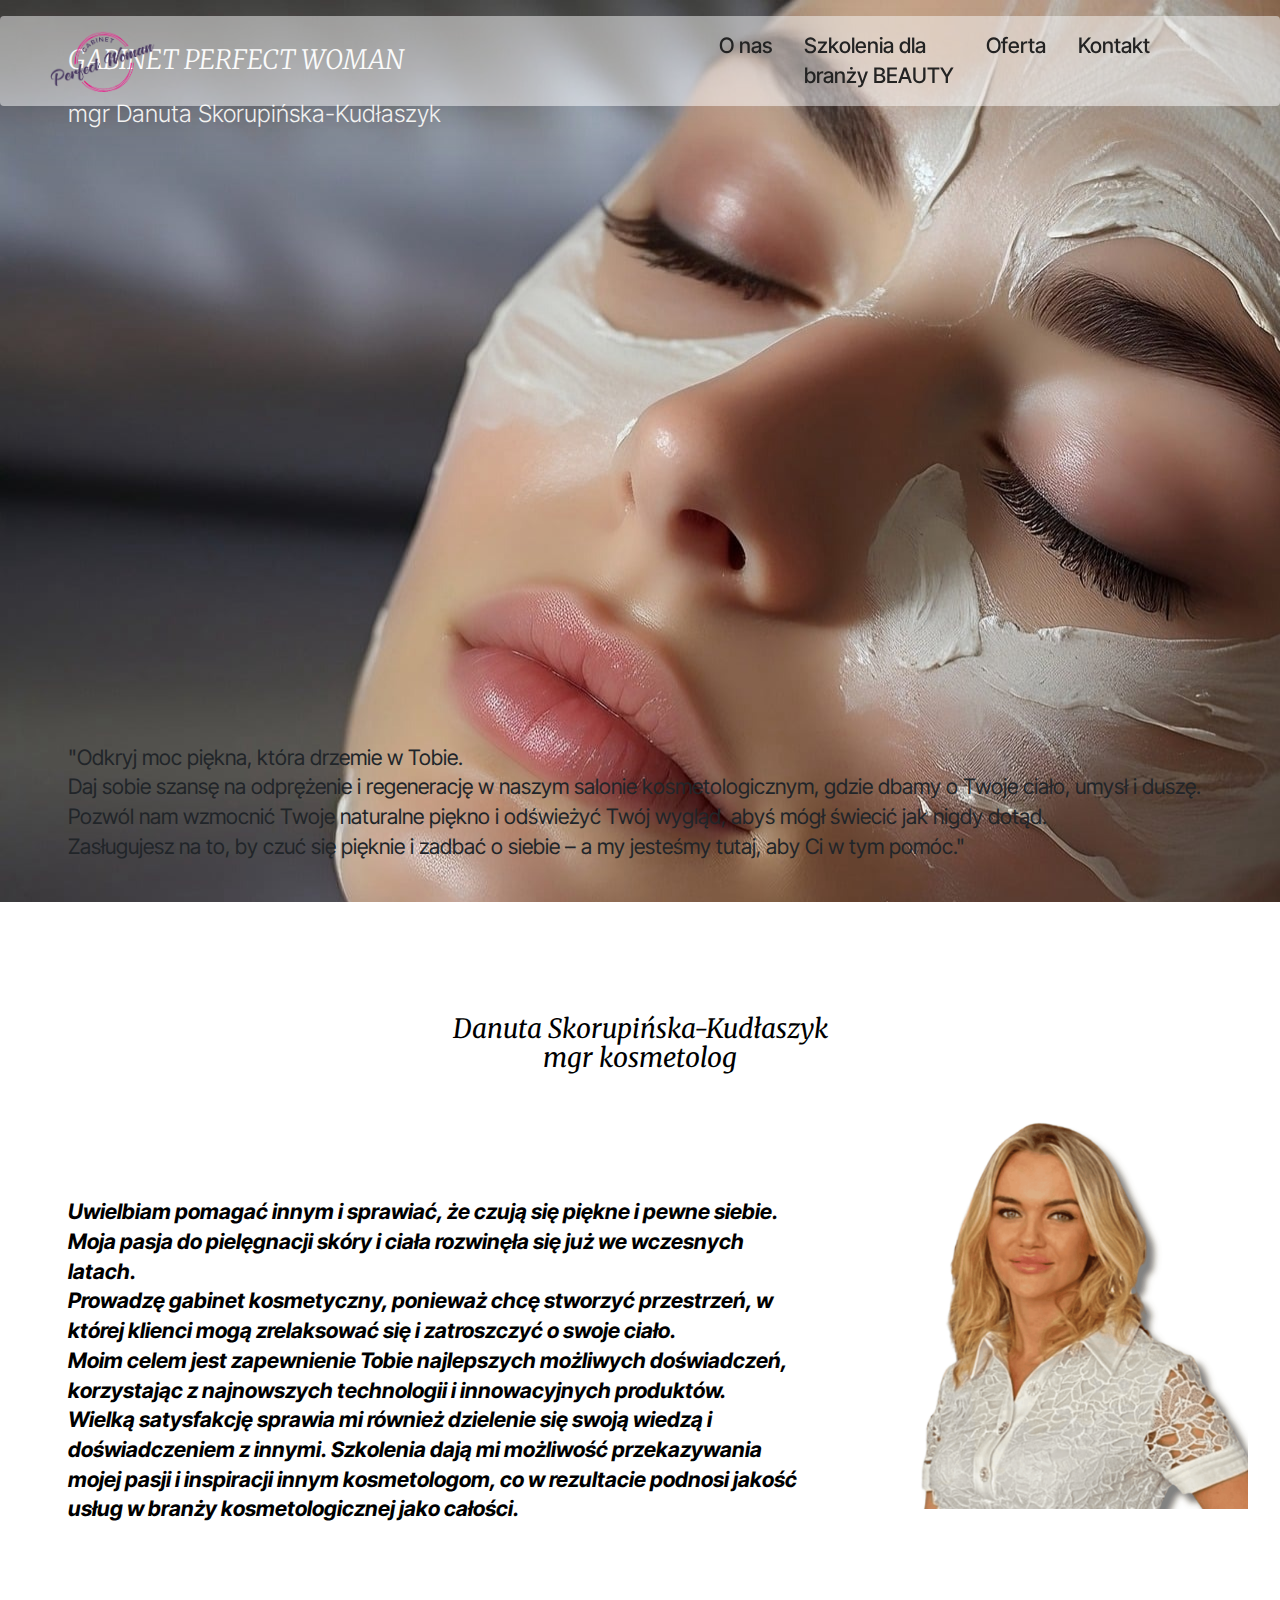
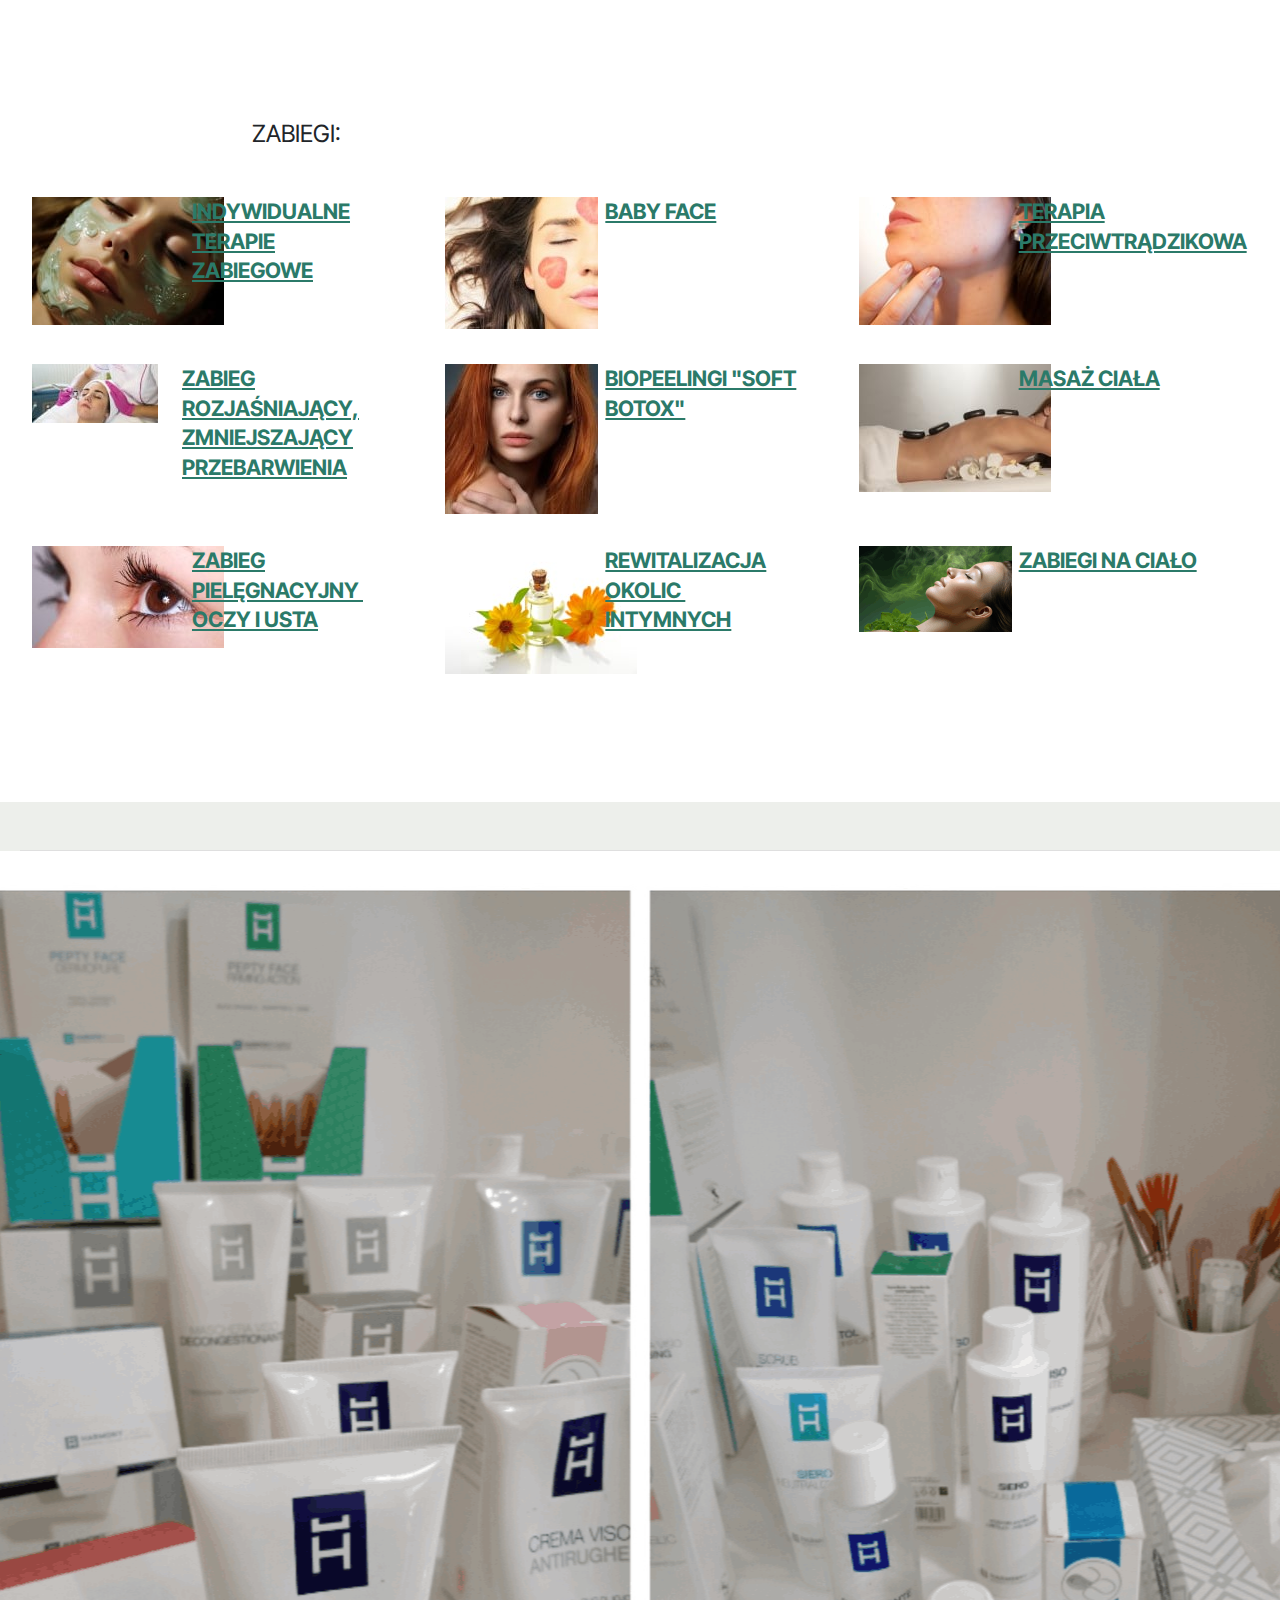
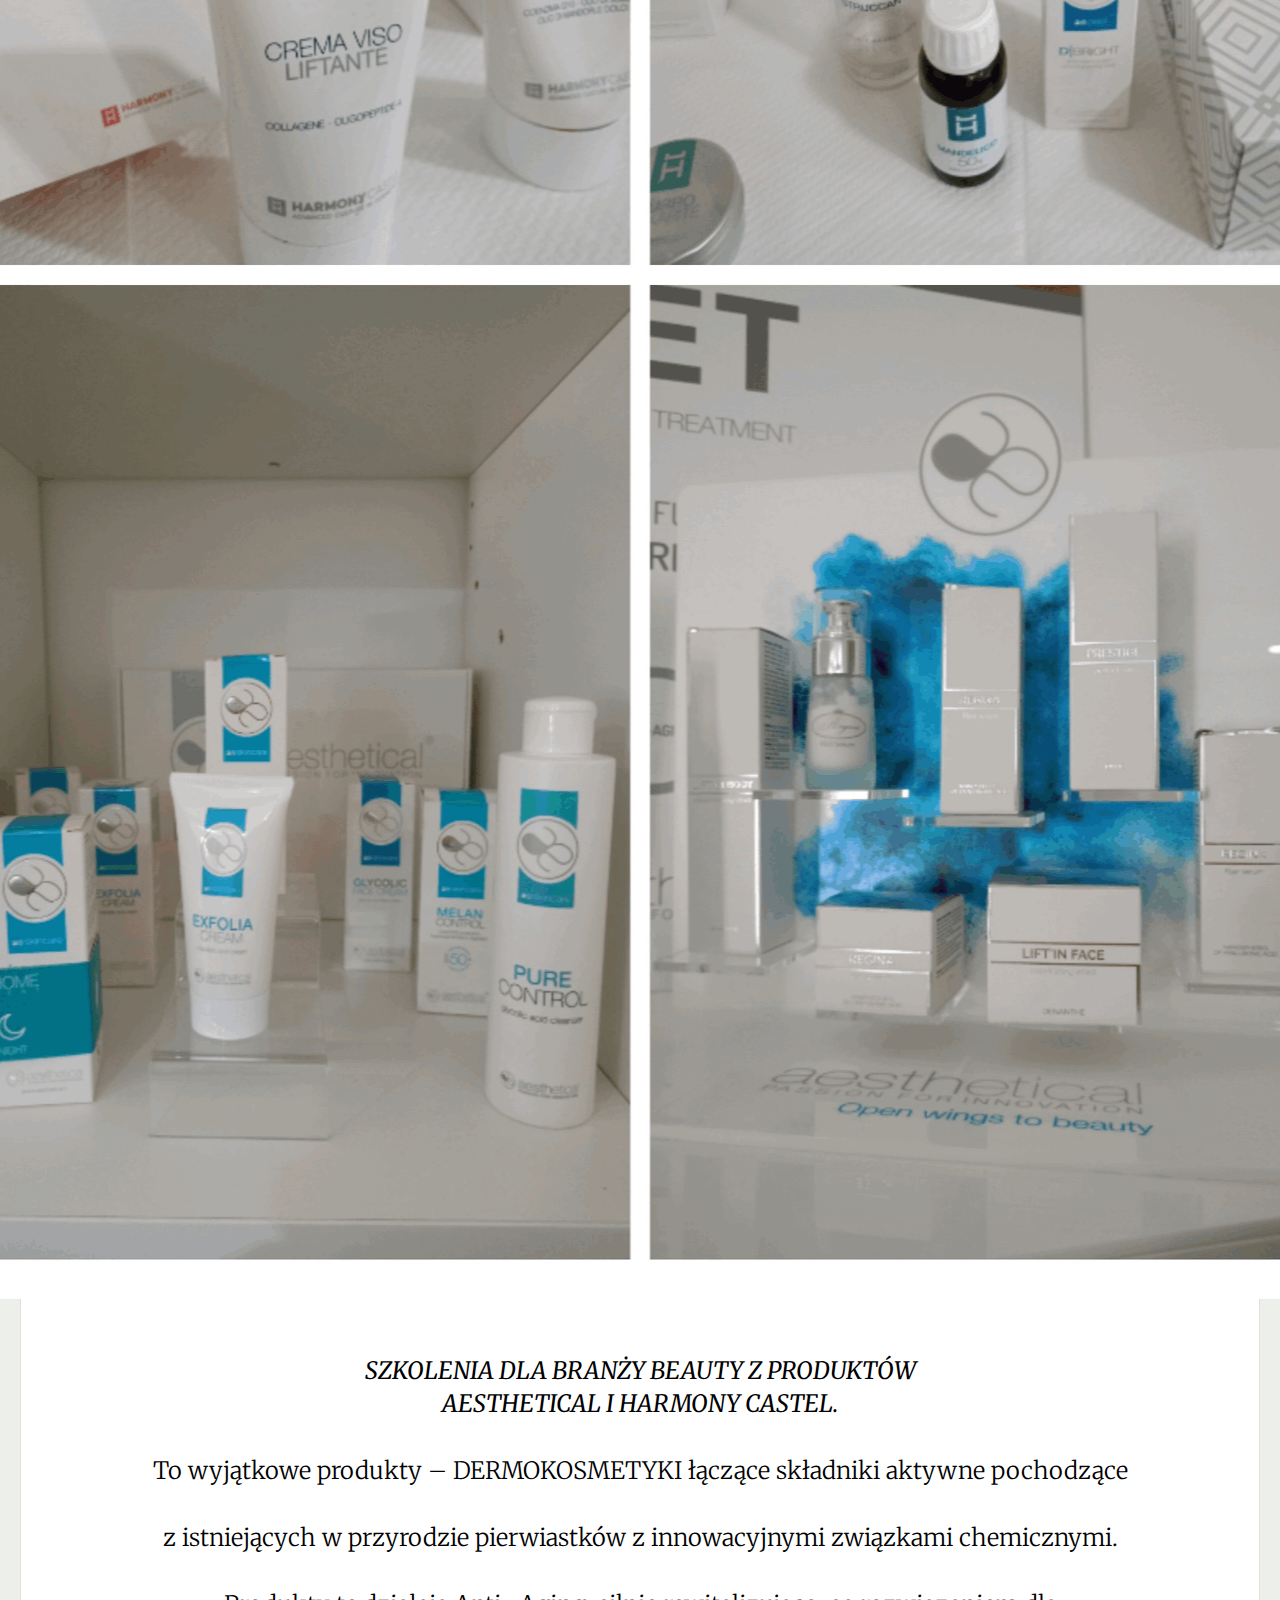
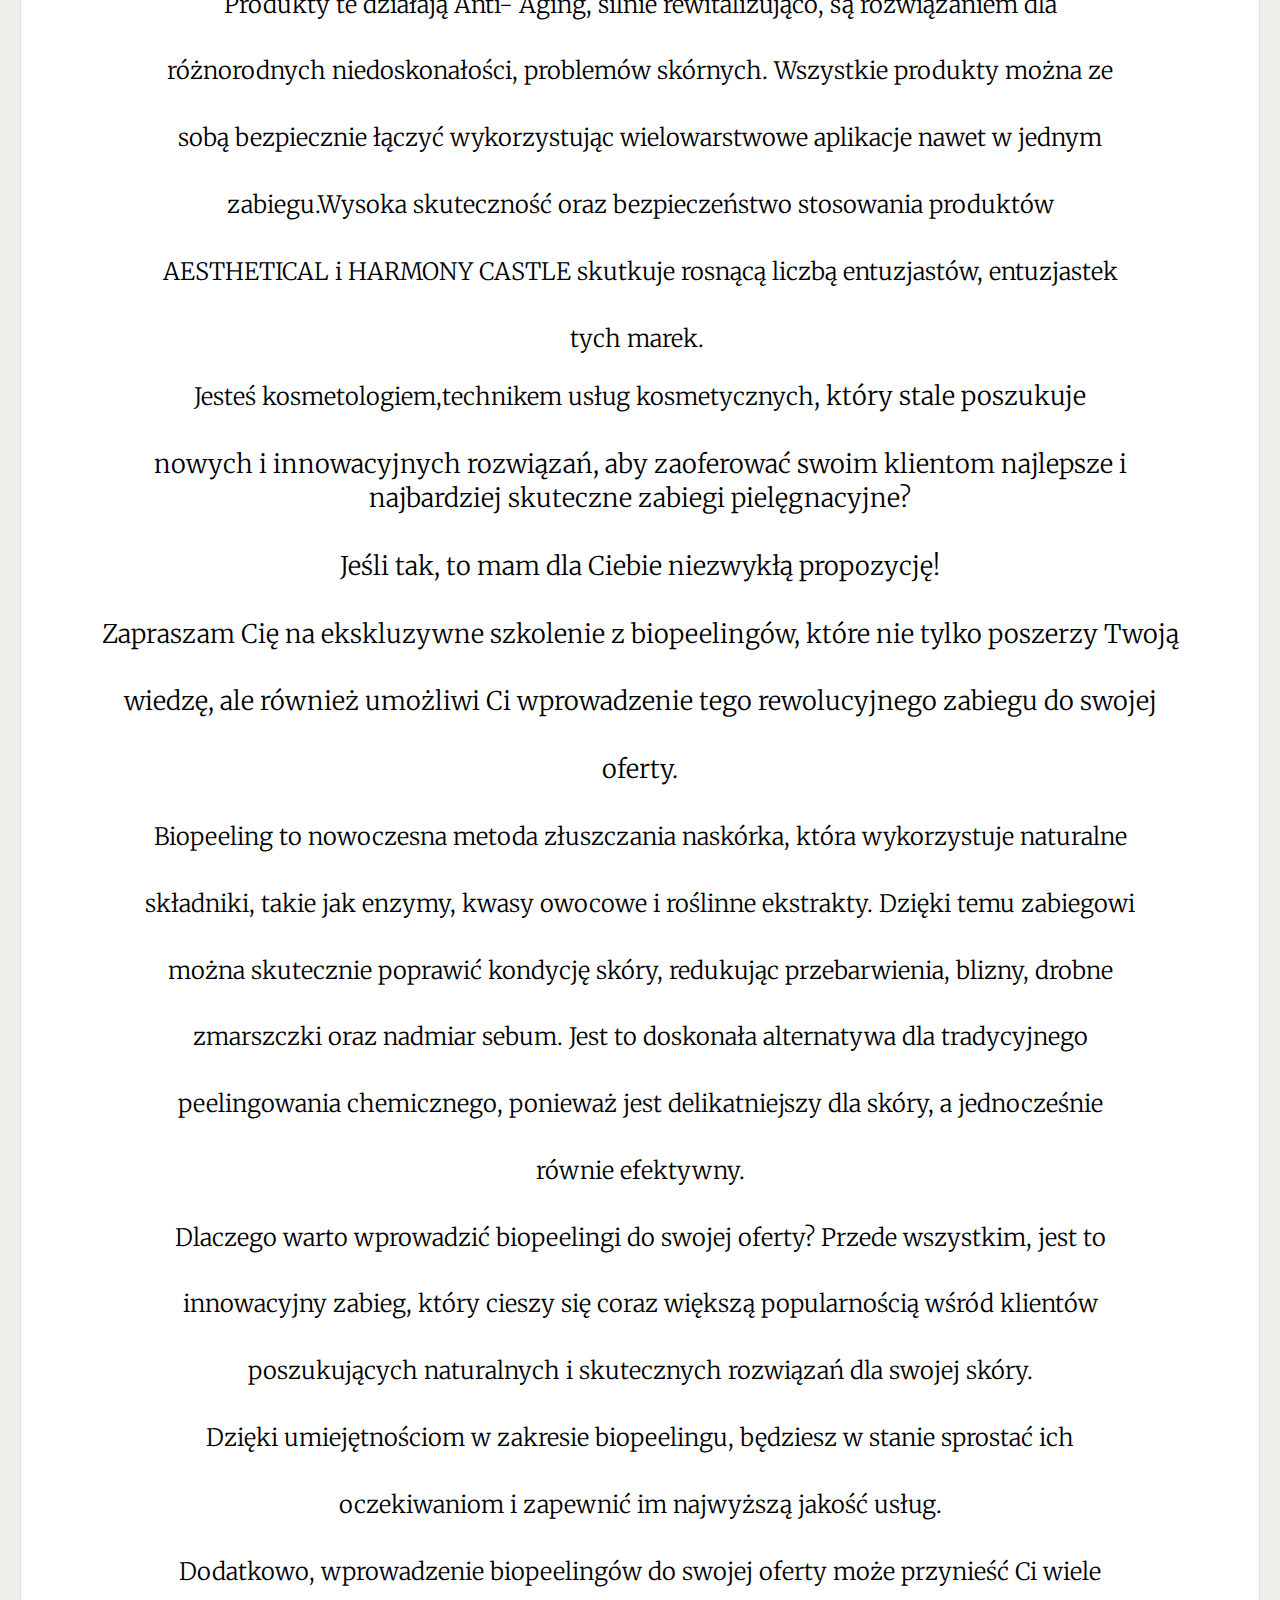
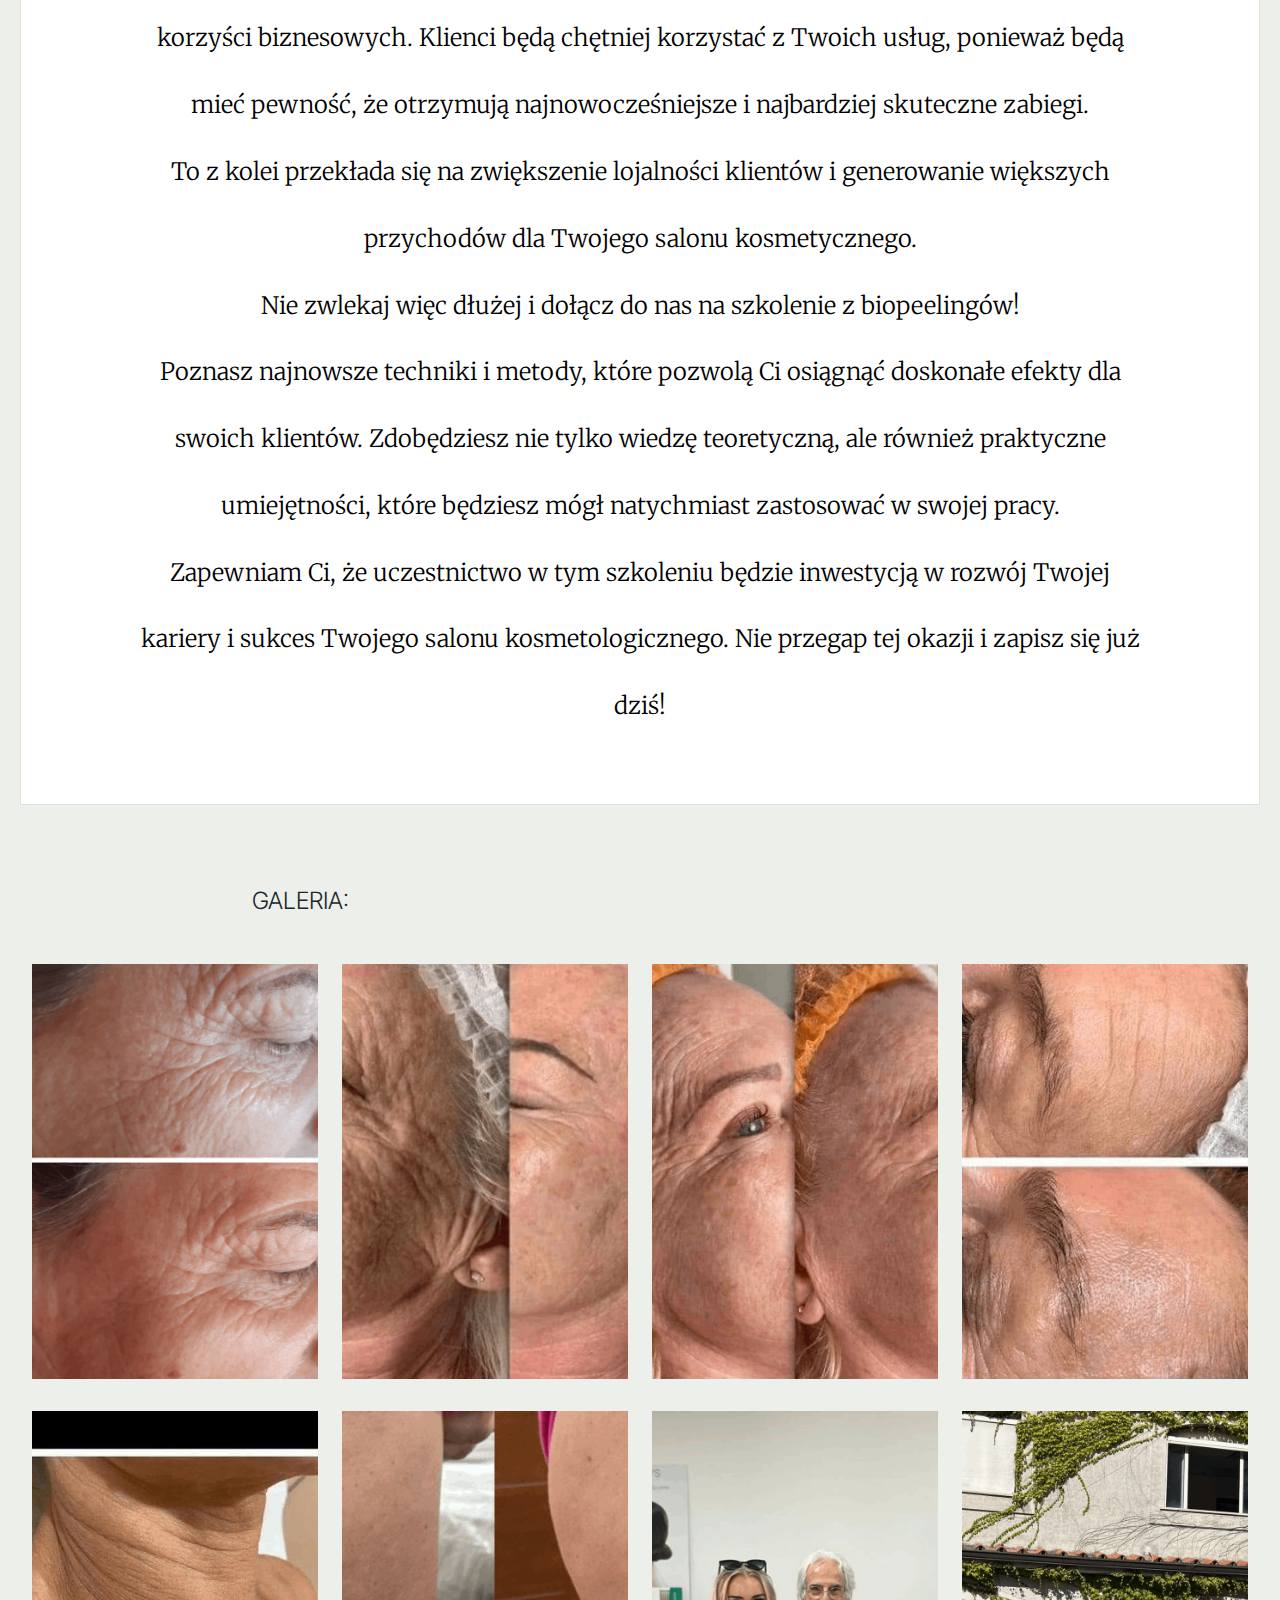
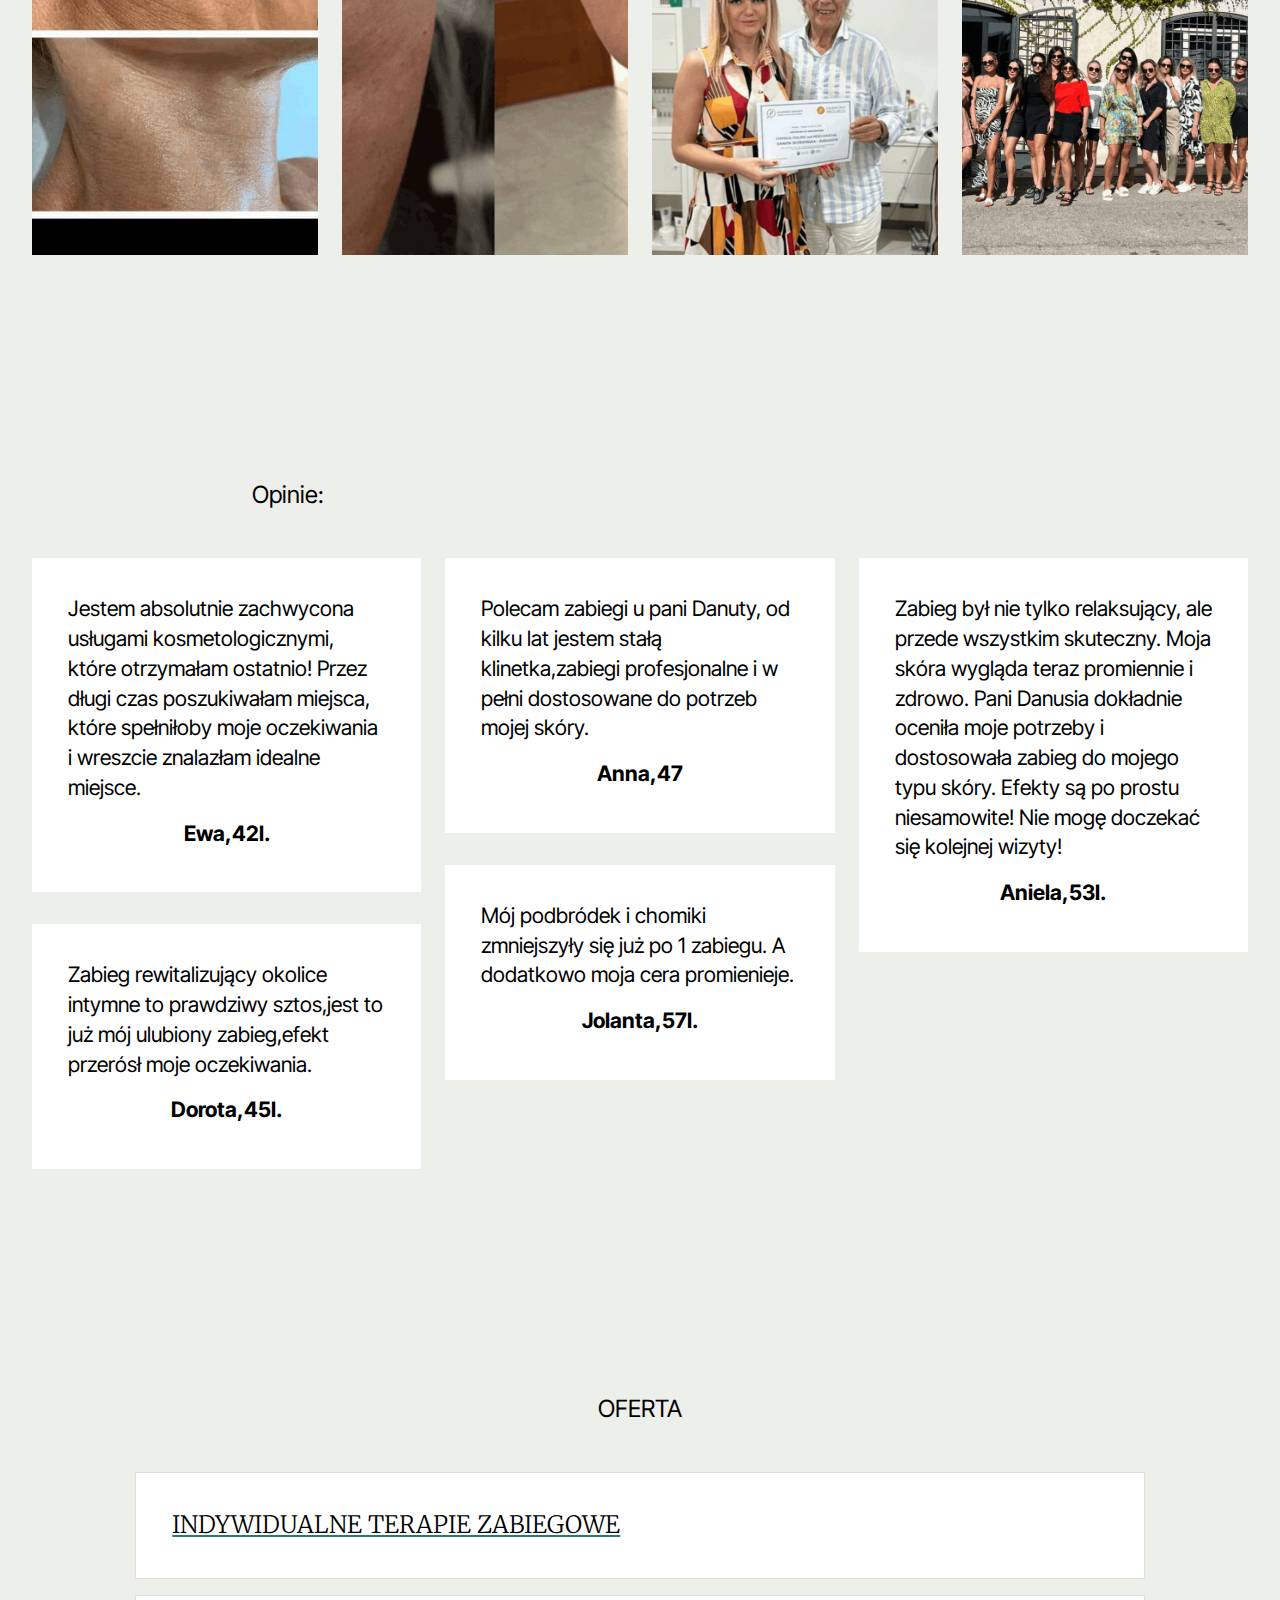
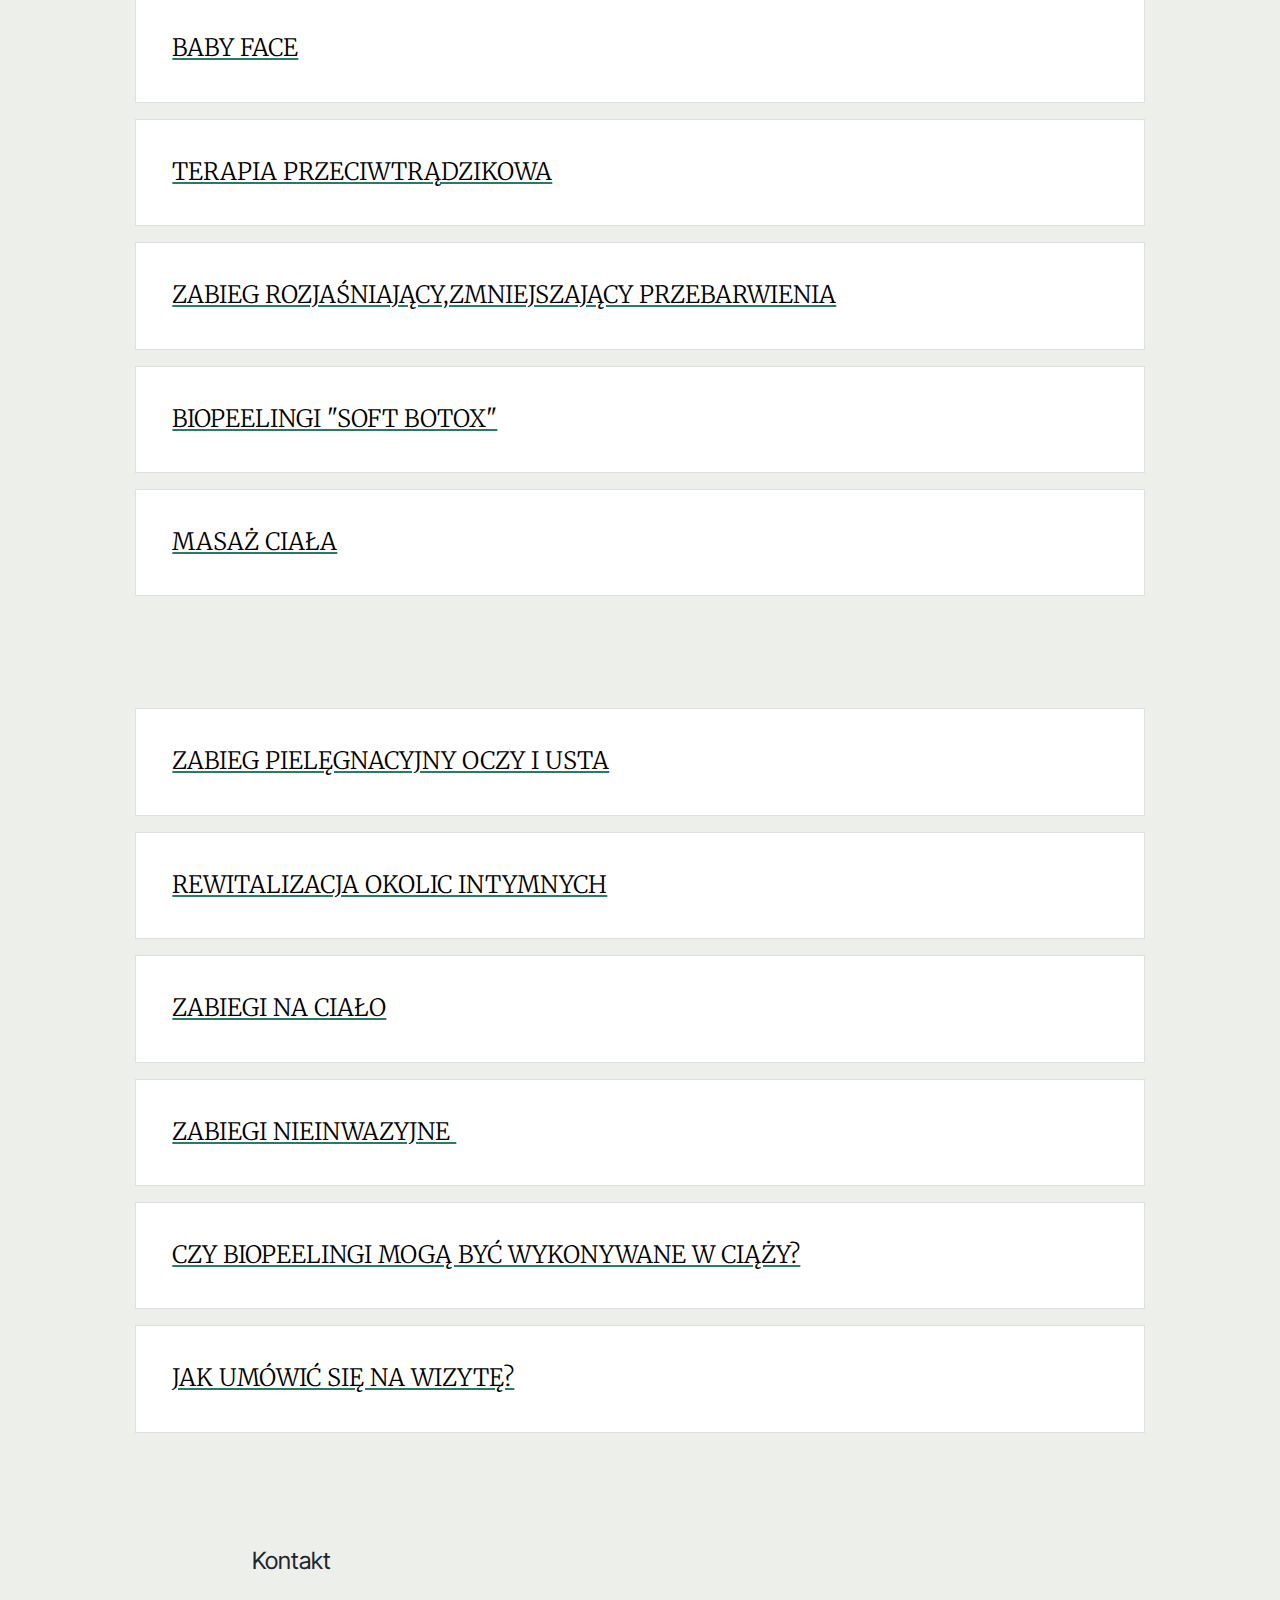
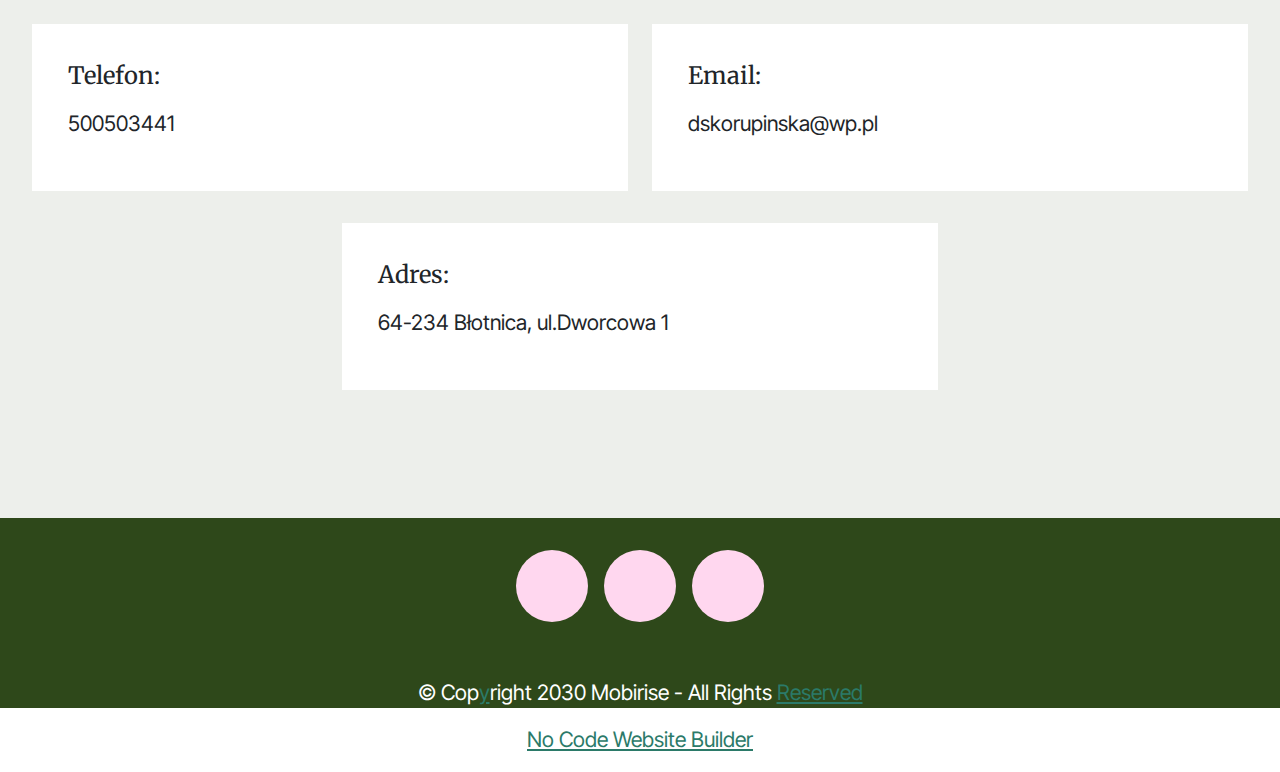
==== index.html @ c4889ce3 "Add files via upload" ====
<!DOCTYPE html>
<html  >
<head>
  <!-- Site made with Mobirise Website Builder v5.9.13, https://mobirise.com -->
  <meta charset="UTF-8">
  <meta http-equiv="X-UA-Compatible" content="IE=edge">
  <meta name="generator" content="Mobirise v5.9.13, mobirise.com">
  <meta name="viewport" content="width=device-width, initial-scale=1, minimum-scale=1">
  <link rel="shortcut icon" href="assets/images/projekt-bez-nazwy-5-273x178.png" type="image/x-icon">
  <meta name="description" content="kosmetologia,zabiegi estetyczne,szkolenia">
  
  
  <title>perfectwoman.pl</title>
  <link rel="stylesheet" href="assets/web/assets/mobirise-icons2/mobirise2.css">
  <link rel="stylesheet" href="assets/bootstrap/css/bootstrap.min.css">
  <link rel="stylesheet" href="assets/bootstrap/css/bootstrap-grid.min.css">
  <link rel="stylesheet" href="assets/bootstrap/css/bootstrap-reboot.min.css">
  <link rel="stylesheet" href="assets/parallax/jarallax.css">
  <link rel="stylesheet" href="assets/animatecss/animate.css">
  <link rel="stylesheet" href="assets/dropdown/css/style.css">
  <link rel="stylesheet" href="assets/socicon/css/styles.css">
  <link rel="stylesheet" href="assets/theme/css/style.css">
  <link rel="preload" href="https://fonts.googleapis.com/css?family=Merriweather:300,300i,400,400i,700,700i,900,900i&display=swap" as="style" onload="this.onload=null;this.rel='stylesheet'">
  <noscript><link rel="stylesheet" href="https://fonts.googleapis.com/css?family=Merriweather:300,300i,400,400i,700,700i,900,900i&display=swap"></noscript>
  <link rel="preload" href="https://fonts.googleapis.com/css?family=Inter+Tight:100,200,300,400,500,600,700,800,900,100i,200i,300i,400i,500i,600i,700i,800i,900i&display=swap" as="style" onload="this.onload=null;this.rel='stylesheet'">
  <noscript><link rel="stylesheet" href="https://fonts.googleapis.com/css?family=Inter+Tight:100,200,300,400,500,600,700,800,900,100i,200i,300i,400i,500i,600i,700i,800i,900i&display=swap"></noscript>
  <link rel="preload" as="style" href="assets/mobirise/css/mbr-additional.css?v=Fnbmv7"><link rel="stylesheet" href="assets/mobirise/css/mbr-additional.css?v=Fnbmv7" type="text/css">

  
  
  
</head>
<body>
  
  <section data-bs-version="5.1" class="menu menu2 cid-tJS6tZXiPa" once="menu" id="menu02-0">
	

	<nav class="navbar navbar-dropdown navbar-fixed-top navbar-expand-lg">
		<div class="container">
			<div class="navbar-brand">
				<span class="navbar-logo">
					<a href="index.html">
						<img src="assets/images/projekt-bez-nazwy-5-273x178.png" alt="Gabinet Perfect Women" style="height: 5rem;">
					</a>
				</span>
				
			</div>
			<button class="navbar-toggler" type="button" data-toggle="collapse" data-bs-toggle="collapse" data-target="#navbarSupportedContent" data-bs-target="#navbarSupportedContent" aria-controls="navbarNavAltMarkup" aria-expanded="false" aria-label="Toggle navigation">
				<div class="hamburger">
					<span></span>
					<span></span>
					<span></span>
					<span></span>
				</div>
			</button>
			<div class="collapse navbar-collapse" id="navbarSupportedContent">
				<ul class="navbar-nav nav-dropdown nav-right" data-app-modern-menu="true"><li class="nav-item">
						<a class="nav-link link text-black text-primary display-4" href="index.html#features027-29" aria-expanded="false">O nas</a>
					</li><li class="nav-item"><a class="nav-link link text-black text-primary display-4" href="index.html#article08-2b">Szkolenia dla<br>branży BEAUTY</a></li><li class="nav-item"><a class="nav-link link text-black text-primary display-4" href="index.html#features015-22">Oferta</a></li>
					<li class="nav-item">
						<a class="nav-link link text-black text-primary display-4" href="index.html#contacts01-28" aria-expanded="false">Kontakt</a>
					</li></ul>
				<div class="icons-menu">
					<a class="iconfont-wrapper" href="https://www.instagram.com/gabinetkosmetycznyperfectwomen/">
						<span class="p-2 mbr-iconfont socicon-instagram socicon" style="color: rgb(215, 0, 129); fill: rgb(215, 0, 129);"></span>
					</a>
					<a class="iconfont-wrapper" href="https://www.facebook.com/PerfectWomam">
						<span class="p-2 mbr-iconfont socicon-facebook socicon" style="color: rgb(22, 79, 211); fill: rgb(22, 79, 211);"></span>
					</a>
					<a class="iconfont-wrapper" href="http://www.tiktok.com/@danuta.skorupinsk?_t=8jKu8mGX0D2&_r=1">
						<span class="p-2 mbr-iconfont socicon-tiktok socicon" style="color: rgb(255, 125, 25); fill: rgb(255, 125, 25);"></span>
					</a>
					
				</div>
				
			</div>
		</div>
	</nav>
</section>

<section data-bs-version="5.1" class="header18 cid-u2jc7gu2F4 mbr-fullscreen mbr-parallax-background" id="header18-21">
  

  
  <div class="container-fluid">
    <div class="row">
      <div class="content-wrap col-12 col-md-12">
        <h1 class="mbr-section-title mbr-fonts-style mbr-white mb-4 display-1">
          <br><em>GABINET PERFECT WOMAN</em></h1>
        <h2 class="mbr-section-subtitle mbr-fonts-style mbr-white mb-4 display-2">mgr Danuta Skorupińska-Kudłaszyk<br><br><br><br><br><br><br><br><br><br><br><br><br><br><br><br><br><br><br><br></h2>
        <p class="mbr-fonts-style mbr-text mbr-white mb-4 display-7">"Odkryj moc piękna, która drzemie w Tobie.
<br>Daj sobie szansę na odprężenie i regenerację w naszym salonie kosmetologicznym, gdzie dbamy o Twoje ciało, umysł i duszę.
<br>Pozwól nam wzmocnić Twoje naturalne piękno i odświeżyć Twój wygląd, abyś mógł świecić jak nigdy dotąd.
<br>Zasługujesz na to, by czuć się pięknie i zadbać o siebie – a my jesteśmy tutaj, aby Ci w tym pomóc."</p>
        
      </div>
    </div>
  </div>
</section>

<section data-bs-version="5.1" class="features027 cid-u2mxhEBFCU" id="features027-29">
	

	
	

	<div class="container">
		<div class="row justify-content-center">
			<div class="col-md-12 content-head mb-5">
				<h1 class="mbr-section-title mbr-fonts-style mb-0 display-1"><strong><em>Danuta Skorupińska-Kudłaszyk
</em></strong><div><strong><em>mgr kosmetolog</em></strong></div></h1>
				
			</div>
		</div>


		<div class="row justify-content-center  blockContent">
			<div class="col-12 col-lg">
				<div class="item features-without-image col-12 col-md-12 col-lg-12 active">
					<div class="item-wrapper">
						<div class="item-content">
							
							<h4 class="card-title mbr-fonts-style display-5"><br></h4>
							<p class="card-text mbr-fonts-style mt-0 mb-0 display-7"><em><strong>Uwielbiam pomagać innym i sprawiać, że czują się piękne i pewne siebie. Moja pasja do pielęgnacji skóry i ciała rozwinęła się już we wczesnych latach.<br>Prowadzę gabinet kosmetyczny, ponieważ chcę stworzyć przestrzeń, w której klienci mogą zrelaksować się i zatroszczyć o swoje ciało. <br>Moim celem jest zapewnienie Tobie najlepszych możliwych doświadczeń, korzystając z najnowszych technologii i innowacyjnych produktów.<br>Wielką satysfakcję sprawia mi również dzielenie się swoją wiedzą i doświadczeniem z innymi. Szkolenia dają mi możliwość przekazywania mojej pasji i inspiracji innym kosmetologom, co w rezultacie podnosi jakość usług w branży kosmetologicznej jako całości.
<br></strong></em><br></p>
							
						</div>

					</div>
				</div>
				
				
			</div>
			<div class="col-12 col-lg-4">
				<div class="image-wrapper">
					<img class="w-100" src="assets/images/projekt-bez-nazwy-6-1256x1256.png" alt="Mobirise Website Builder">
				</div>
			</div>

		</div>
	</div>
</section>

<section data-bs-version="5.1" class="features15 cid-u2jSVP15XR" id="features015-22">
	

	
	
	<div class="container">
		<div class="row justify-content-center">
			<div class="col-12 content-head">
				<div class="mbr-section-head mb-5">
					<h4 class="mbr-section-title mbr-fonts-style align-center mb-0 display-2"><strong>ZABIEGI:</strong></h4>
					
				</div>
			</div>
		</div>
		<div class="row">
			<div class="item features-without-image col-12 col-lg-4 active">
				<div class="item-wrapper">
					<div class="img-wrapper">
						<a href="index.html#list01-1u"><img src="assets/images/mbr-1-192x128.jpg" alt="wp"></a>
					</div>
					<div class="card-box">
						<h4 class="card-title mbr-fonts-style mb-0 display-7">
							<strong><a href="index.html#list01-1u" class="text-primary">INDYWIDUALNE </a><a href="index.html#list01-1u" class="text-primary">TERAPIE</a></strong><br><strong><a href="index.html#list01-1u" class="text-primary">ZABIEGOWE</a></strong></h4>
						<h5 class="card-text mbr-fonts-style mt-3 display-7">
							<div><br></div>
						</h5>
					</div>
				</div>
			</div>
			<div class="item features-without-image col-12 col-lg-4">
				<div class="item-wrapper">
					<div class="img-wrapper">
						<a href="index.html#list01-1u"><img src="assets/images/mbr-192x144.jpeg" alt="massage" data-slide-to="1" data-bs-slide-to="1"></a>
					</div>
					<div class="card-box">
						<h4 class="card-title mbr-fonts-style mb-0 display-7"><strong><a href="index.html#list01-1u" class="text-primary">BABY FACE</a></strong></h4>
						<h5 class="card-text mbr-fonts-style mt-3 display-7"></h5>
					</div>
				</div>
			</div>
			<div class="item features-without-image col-12 col-lg-4">
				<div class="item-wrapper">
					<div class="img-wrapper">
						<a href="index.html#list01-1u"><img src="assets/images/mbr-2-192x128.jpg" alt="Mo" data-bs-slide-to="2" data-slide-to="2"></a>
					</div>
					<div class="card-box">
						<h4 class="card-title mbr-fonts-style mb-0 display-7">
							<strong><a href="index.html#list01-1u" class="text-primary">TERAPIA PRZECIWTRĄDZIKOWA</a></strong></h4>
						<h5 class="card-text mbr-fonts-style mt-3 display-7"></h5>
					</div>
				</div>
			</div>
			<div class="item features-without-image col-12 col-lg-4">
				<div class="item-wrapper">
					<div class="img-wrapper">
						<a href="index.html#list01-1u"><img src="assets/images/mbr-1-192x128.jpeg" alt="pw" data-slide-to="3" data-bs-slide-to="3"></a>
					</div>
					<div class="card-box">
						<h4 class="card-title mbr-fonts-style mb-0 display-7">
							<strong><a href="index.html#list01-1u" class="text-primary">ZABIEG ROZJAŚNIAJĄCY, ZMNIEJSZAJĄCY PRZEBARWIENIA</a></strong></h4>
						<h5 class="card-text mbr-fonts-style mt-3 display-7"></h5>
					</div>
				</div>
			</div>
			<div class="item features-without-image col-12 col-lg-4">
				<div class="item-wrapper">
					<div class="img-wrapper">
						<a href="index.html#list01-1u"><img src="assets/images/mbr-192x188.jpeg" alt="M" data-bs-slide-to="4" data-slide-to="4"></a>
					</div>
					<div class="card-box">
						<h4 class="card-title mbr-fonts-style mb-0 display-7"><strong><a href="index.html#list01-1u" class="text-primary">BIOPEELINGI "SOFT BOTOX"</a></strong></h4>
						<h5 class="card-text mbr-fonts-style mt-3 display-7"></h5>
					</div>
				</div>
			</div>
			

			<div class="item features-without-image col-12 col-lg-4">
				<div class="item-wrapper">
					<div class="img-wrapper">
						<a href="index.html#list01-1u"><img src="assets/images/mbr-7-192x128.jpg" alt="r" data-bs-slide-to="5" data-slide-to="5"></a>
					</div>
					<div class="card-box">
						<h4 class="card-title mbr-fonts-style mb-0 display-7">
							<strong><a href="index.html#list01-1u" class="text-primary">MASAŻ CIAŁA</a></strong></h4>
						<h5 class="card-text mbr-fonts-style mt-3 display-7"></h5>
					</div>
				</div>
			</div><div class="item features-without-image col-12 col-lg-4">
				<div class="item-wrapper">
					<div class="img-wrapper">
						<a href="index.html#list01-1u"><img src="assets/images/mbr-2-192x128.jpeg" alt="r" data-slide-to="6" data-bs-slide-to="6"></a>
					</div>
					<div class="card-box">
						<h4 class="card-title mbr-fonts-style mb-0 display-7">
							<strong><a href="index.html#list01-2c" class="text-primary">ZABIEG PIELĘGNACYJNY&nbsp;</a></strong><br><strong><a href="index.html#list01-2c" class="text-primary">OCZY I USTA</a></strong></h4>
						<h5 class="card-text mbr-fonts-style mt-3 display-7"></h5>
					</div>
				</div>
			</div>
			<div class="item features-without-image col-12 col-lg-4">
				<div class="item-wrapper">
					<div class="img-wrapper">
						<a href="index.html#list01-1u"><img src="assets/images/mbr-6-192x128.jpg" alt="M" data-bs-slide-to="7" data-slide-to="7"></a>
					</div>
					<div class="card-box">
						<h4 class="card-title mbr-fonts-style mb-0 display-7"><strong><a href="index.html#list01-2c" class="text-primary">REWITALIZACJA OKOLIC&nbsp;</a></strong><br><strong><a href="index.html#list01-2c" class="text-primary">INTYMNYCH</a></strong></h4>
						<h5 class="card-text mbr-fonts-style mt-3 display-7"></h5>
					</div>
				</div>
			</div>
			<div class="item features-without-image col-12 col-lg-4">
				<div class="item-wrapper">
					<div class="img-wrapper">
						<a href="index.html#list01-1u"><img src="assets/images/mbr-192x108.png" alt="Mr" data-bs-slide-to="8" data-slide-to="8"></a>
					</div>
					<div class="card-box">
						<h4 class="card-title mbr-fonts-style mb-0 display-7">
							<strong><a href="index.html#list01-2c" class="text-primary">ZABIEGI NA CIAŁO</a></strong></h4>
						<h5 class="card-text mbr-fonts-style mt-3 display-7"></h5>
					</div>
				</div>
			</div>
		</div>
	</div>
</section>

<section data-bs-version="5.1" class="article8 cid-u2mLgJlPgq" id="article08-2b">
  

  
  
  <div class="container">
    <div class="row justify-content-center">
      <div class="card col-md-12 col-lg-12">
        <div class="card-wrapper">
          <div class="image-wrapper d-flex justify-content-center mb-4">
            <img src="assets/images/projekt-bez-nazwy-7-1553x2048.png" alt="Mobirise Website Builder">
          </div>
          <div class="card-content-text">
            <h3 class="card-title mbr-fonts-style mbr-white mt-3 mb-4 display-5"><strong><em>SZKOLENIA DLA BRANŻY BEAUTY Z PRODUKTÓW <br>AESTHETICAL I HARMONY CASTEL.<br></em></strong><br>To wyjątkowe produkty – DERMOKOSMETYKI łączące składniki aktywne pochodzące<br><br> z istniejących w przyrodzie pierwiastków z innowacyjnymi związkami chemicznymi.<br><br> Produkty te działają Anti- Aging, silnie rewitalizująco, są rozwiązaniem dla<br><br> różnorodnych niedoskonałości, problemów skórnych. Wszystkie produkty można ze<br><br> sobą bezpiecznie łączyć wykorzystując wielowarstwowe aplikacje nawet w jednym<br><br> zabiegu.Wysoka skuteczność oraz bezpieczeństwo stosowania produktów<br><br> AESTHETICAL i HARMONY CASTLE skutkuje rosnącą liczbą entuzjastów, entuzjastek<br><br> tych marek.&nbsp;</h3>
          <div class="row card-box align-left">
            <div class="item features-without-image col-12">
              <div class="item-wrapper">
                <h4 class="mbr-section-subtitle mbr-fonts-style mb-3 display-5"><div>
</div><div>Jesteś kosmetologiem,technikem usług kosmetycznych<span style="font-size: 1.6rem;">, który stale poszukuje</span></div><br><div><span style="font-size: 1.6rem;"> nowych i innowacyjnych rozwiązań, aby zaoferować swoim klientom najlepsze i najbardziej skuteczne zabiegi pielęgnacyjne? </span></div><br><div><span style="font-size: 1.6rem;">Jeśli tak, to mam dla Ciebie niezwykłą propozycję! </span></div><br><div><span style="font-size: 1.6rem;">Zapraszam Cię na ekskluzywne szkolenie z biopeelingów, które nie tylko poszerzy Twoją</span></div><br><div><span style="font-size: 1.6rem;"> wiedzę, ale również umożliwi Ci wprowadzenie tego rewolucyjnego zabiegu do swojej</span></div><br><div><span style="font-size: 1.6rem;"> oferty.</span></div><div>
</div><div><br></div><div>Biopeeling to nowoczesna metoda złuszczania naskórka, która wykorzystuje naturalne</div><br><div> składniki, takie jak enzymy, kwasy owocowe i roślinne ekstrakty. Dzięki temu zabiegowi</div><br><div> można skutecznie poprawić kondycję skóry, redukując przebarwienia, blizny, drobne</div><br><div> zmarszczki oraz nadmiar sebum. Jest to doskonała alternatywa dla tradycyjnego</div><br><div> peelingowania chemicznego, ponieważ jest delikatniejszy dla skóry, a jednocześnie</div><br><div> równie efektywny.</div><br><div>
</div><div>Dlaczego warto wprowadzić biopeelingi do swojej oferty? Przede wszystkim, jest to</div><br><div> innowacyjny zabieg, który cieszy się coraz większą popularnością wśród klientów</div><br><div> poszukujących naturalnych i skutecznych rozwiązań dla swojej skóry.</div><br><div> Dzięki umiejętnościom w zakresie biopeelingu, będziesz w stanie sprostać ich</div><br><div> oczekiwaniom i zapewnić im najwyższą jakość usług.</div><br><div>
</div><div>Dodatkowo, wprowadzenie biopeelingów do swojej oferty może przynieść Ci wiele</div><br><div> korzyści biznesowych. Klienci będą chętniej korzystać z Twoich usług, ponieważ będą</div><br><div> mieć pewność, że otrzymują najnowocześniejsze i najbardziej skuteczne zabiegi. </div><br><div>To z kolei przekłada się na zwiększenie lojalności klientów i generowanie większych</div><br><div> przychodów dla Twojego salonu kosmetycznego.</div><br><div>
</div><div>Nie zwlekaj więc dłużej i dołącz do nas na szkolenie z biopeelingów!</div><br><div> Poznasz najnowsze techniki i metody, które pozwolą Ci osiągnąć doskonałe efekty dla</div><br><div> swoich klientów. Zdobędziesz nie tylko wiedzę teoretyczną, ale również praktyczne</div><br><div> umiejętności, które będziesz mógł natychmiast zastosować w swojej pracy.</div><br><div>
</div><div>Zapewniam Ci, że uczestnictwo w tym szkoleniu będzie inwestycją w rozwój Twojej</div><br><div> kariery i sukces Twojego salonu kosmetologicznego. Nie przegap tej okazji i zapisz się już</div><br><div> dziś!</div><div>
</div><div>
</div><div>
</div><div>
</div><div>
</div></h4>
                <p class="mbr-text mbr-fonts-style display-7"></p>
              </div>
            </div>
            
            

            
          </div>
          </div>
        </div>
      </div>
    </div>
  </div>
</section>

<section data-bs-version="5.1" class="gallery1 mbr-gallery cid-u2iPt9MkeW" id="gallery01-1s">
    
    

    <div class="container-fluid">
        <div class="row justify-content-center">
            <div class="col-12 content-head">
                <div class="mb-5">
                    <h3 class="mbr-section-title mbr-fonts-style align-center m-0 display-2">GALERIA:</h3>
                    <h4 class="mbr-section-subtitle mbr-fonts-style align-center mb-0 mt-4 display-7"></h4>
                </div>
            </div>
        </div>
        
        <div class="row mbr-gallery">
            <div class="col-12 col-md-6 col-lg-3 item gallery-image">
                <div class="item-wrapper mb-3" data-toggle="modal" data-bs-toggle="modal" data-target="#u2pqdKlIcX-modal" data-bs-target="#u2pqdKlIcX-modal">
                    <img class="w-100" src="assets/images/projekt-bez-nazwy-16-872x1150.png" alt="Mobirise Website Builder" data-slide-to="0" data-bs-slide-to="0" data-target="#lb-u2pqdKlIcX" data-bs-target="#lb-u2pqdKlIcX">
                    <div class="icon-wrapper">
                        <span class="mobi-mbri mobi-mbri-search mbr-iconfont mbr-iconfont-btn"></span>
                    </div>
                </div>
                
            </div>
            <div class="col-12 col-md-6 col-lg-3 item gallery-image">
                <div class="item-wrapper mb-3" data-toggle="modal" data-bs-toggle="modal" data-target="#u2pqdKlIcX-modal" data-bs-target="#u2pqdKlIcX-modal">
                    <img class="w-100" src="assets/images/projekt-bez-nazwy-11-474x470.png" alt="l" data-slide-to="1" data-bs-slide-to="1" data-target="#lb-u2pqdKlIcX" data-bs-target="#lb-u2pqdKlIcX">
                    <div class="icon-wrapper">
                        <span class="mobi-mbri mobi-mbri-search mbr-iconfont mbr-iconfont-btn"></span>
                    </div>
                </div>
                
            </div>
            <div class="col-12 col-md-6 col-lg-3 item gallery-image">
                <div class="item-wrapper mb-3" data-toggle="modal" data-bs-toggle="modal" data-target="#u2pqdKlIcX-modal" data-bs-target="#u2pqdKlIcX-modal">
                    <img class="w-100" src="assets/images/projekt-bez-nazwy-10-474x1024.png" alt="Mobirise Website Builder" data-slide-to="2" data-bs-slide-to="2" data-target="#lb-u2pqdKlIcX" data-bs-target="#lb-u2pqdKlIcX">
                    <div class="icon-wrapper">
                        <span class="mobi-mbri mobi-mbri-search mbr-iconfont mbr-iconfont-btn"></span>
                    </div>
                </div>
                
            </div>
            <div class="col-12 col-md-6 col-lg-3 item gallery-image">
                <div class="item-wrapper mb-3" data-toggle="modal" data-bs-toggle="modal" data-target="#u2pqdKlIcX-modal" data-bs-target="#u2pqdKlIcX-modal">
                    <img class="w-100" src="assets/images/projekt-bez-nazwy-14-474x1024.png" alt="Mobirise Website Builder" data-slide-to="3" data-bs-slide-to="3" data-target="#lb-u2pqdKlIcX" data-bs-target="#lb-u2pqdKlIcX">
                    <div class="icon-wrapper">
                        <span class="mobi-mbri mobi-mbri-search mbr-iconfont mbr-iconfont-btn"></span>
                    </div>
                </div>
                
            </div>
            <div class="col-12 col-md-6 col-lg-3 item gallery-image">
                <div class="item-wrapper mb-3" data-toggle="modal" data-bs-toggle="modal" data-target="#u2pqdKlIcX-modal" data-bs-target="#u2pqdKlIcX-modal">
                    <img class="w-100" src="assets/images/projekt-bez-nazwy-15-474x1024.png" alt="Mobirise Website Builder" data-slide-to="4" data-bs-slide-to="4" data-target="#lb-u2pqdKlIcX" data-bs-target="#lb-u2pqdKlIcX">
                    <div class="icon-wrapper">
                        <span class="mobi-mbri mobi-mbri-search mbr-iconfont mbr-iconfont-btn"></span>
                    </div>
                </div>
                
            </div>
            <div class="col-12 col-md-6 col-lg-3 item gallery-image">
                <div class="item-wrapper mb-3" data-toggle="modal" data-bs-toggle="modal" data-target="#u2pqdKlIcX-modal" data-bs-target="#u2pqdKlIcX-modal">
                    <img class="w-100" src="assets/images/projekt-bez-nazwy-18-872x872.png" alt="r" data-slide-to="5" data-bs-slide-to="5" data-target="#lb-u2pqdKlIcX" data-bs-target="#lb-u2pqdKlIcX">
                    <div class="icon-wrapper">
                        <span class="mobi-mbri mobi-mbri-search mbr-iconfont mbr-iconfont-btn"></span>
                    </div>
                </div>
                
            </div>
            <div class="col-12 col-md-6 col-lg-3 item gallery-image">
                <div class="item-wrapper mb-3" data-toggle="modal" data-bs-toggle="modal" data-target="#u2pqdKlIcX-modal" data-bs-target="#u2pqdKlIcX-modal">
                    <img class="w-100" src="assets/images/projekt-bez-nazwy-17-655x933.png" alt="Mobirise Website Builder" data-slide-to="6" data-bs-slide-to="6" data-target="#lb-u2pqdKlIcX" data-bs-target="#lb-u2pqdKlIcX">
                    <div class="icon-wrapper">
                        <span class="mobi-mbri mobi-mbri-search mbr-iconfont mbr-iconfont-btn"></span>
                    </div>
                </div>
                
            </div>
            <div class="col-12 col-md-6 col-lg-3 item gallery-image">
                <div class="item-wrapper mb-3" data-toggle="modal" data-bs-toggle="modal" data-target="#u2pqdKlIcX-modal" data-bs-target="#u2pqdKlIcX-modal">
                    <img class="w-100" src="assets/images/projekt-bez-nazwy-19-872x654.png" alt="" data-slide-to="7" data-bs-slide-to="7" data-target="#lb-u2pqdKlIcX" data-bs-target="#lb-u2pqdKlIcX">
                    <div class="icon-wrapper">
                        <span class="mobi-mbri mobi-mbri-search mbr-iconfont mbr-iconfont-btn"></span>
                    </div>
                </div>
                
            </div>
        </div>

        <div class="modal mbr-slider" tabindex="-1" role="dialog" aria-hidden="true" id="u2pqdKlIcX-modal">
            <div class="modal-dialog" role="document">
                <div class="modal-content">
                    <div class="modal-body">
                        <div class="carousel slide carousel-fade" data-pause="false" data-bs-pause="false" id="lb-u2pqdKlIcX" data-ride="carousel" data-bs-ride="carousel" data-interval="7000" data-bs-interval="7000">
                            <div class="carousel-inner">
                                <div class="carousel-item active">
                                    <img class="d-block w-100" src="assets/images/projekt-bez-nazwy-16-872x1150.png" alt="Mobirise Website Builder">
                                </div>
                                <div class="carousel-item">
                                    <img class="d-block w-100" src="assets/images/projekt-bez-nazwy-11-474x470.png" alt="Mobirise Website Builder">
                                </div>
                                <div class="carousel-item">
                                    <img class="d-block w-100" src="assets/images/projekt-bez-nazwy-10-474x1024.png" alt="Mobirise Website Builder">
                                </div>
                                <div class="carousel-item">
                                    <img class="d-block w-100" src="assets/images/projekt-bez-nazwy-14-474x1024.png" alt="Mobirise Website Builder">
                                </div>
                                <div class="carousel-item">
                                    <img class="d-block w-100" src="assets/images/projekt-bez-nazwy-15-474x1024.png" alt="Mobirise Website Builder">
                                </div>
                                <div class="carousel-item">
                                    <img class="d-block w-100" src="assets/images/projekt-bez-nazwy-18-872x872.png" alt="Mobirise Website Builder">
                                </div>
                                <div class="carousel-item">
                                    <img class="d-block w-100" src="assets/images/projekt-bez-nazwy-17-655x933.png" alt="Mobirise Website Builder">
                                </div>
                                <div class="carousel-item">
                                    <img class="d-block w-100" src="assets/images/projekt-bez-nazwy-19-872x654.png" alt="Mobirise Website Builder">
                                </div>
                            </div>
                            <ol class="carousel-indicators">
                                <li data-slide-to="0" data-bs-slide-to="0" class="active" data-target="#lb-u2pqdKlIcX" data-bs-target="#lb-u2pqdKlIcX"></li>
                                <li data-slide-to="1" data-bs-slide-to="1" data-target="#lb-u2pqdKlIcX" data-bs-target="#lb-u2pqdKlIcX"></li>
                                <li data-slide-to="2" data-bs-slide-to="2" data-target="#lb-u2pqdKlIcX" data-bs-target="#lb-u2pqdKlIcX"></li>
                                <li data-slide-to="3" data-bs-slide-to="3" data-target="#lb-u2pqdKlIcX" data-bs-target="#lb-u2pqdKlIcX"></li>
                                <li data-slide-to="4" data-bs-slide-to="4" data-target="#lb-u2pqdKlIcX" data-bs-target="#lb-u2pqdKlIcX"></li>
                                <li data-slide-to="5" data-bs-slide-to="5" data-target="#lb-u2pqdKlIcX" data-bs-target="#lb-u2pqdKlIcX"></li>
                                <li data-slide-to="6" data-bs-slide-to="6" data-target="#lb-u2pqdKlIcX" data-bs-target="#lb-u2pqdKlIcX"></li>
                                <li data-slide-to="7" data-bs-slide-to="7" data-target="#lb-u2pqdKlIcX" data-bs-target="#lb-u2pqdKlIcX"></li>
                            </ol>
                            <a role="button" href="" class="close" data-dismiss="modal" data-bs-dismiss="modal" aria-label="Close">
                            </a>
                            <a class="carousel-control-prev carousel-control" role="button" data-slide="prev" data-bs-slide="prev" href="#lb-u2pqdKlIcX">
                                <span class="mobi-mbri mobi-mbri-arrow-prev" aria-hidden="true"></span>
                                <span class="sr-only visually-hidden">Previous</span>
                            </a>
                            <a class="carousel-control-next carousel-control" role="button" data-slide="next" data-bs-slide="next" href="#lb-u2pqdKlIcX">
                                <span class="mobi-mbri mobi-mbri-arrow-next" aria-hidden="true"></span>
                                <span class="sr-only visually-hidden">Next</span>
                            </a>
                        </div>
                    </div>
                </div>
            </div>
        </div>
    </div>
</section>

<section data-bs-version="5.1" class="people04 cid-u2kijzlvr1" id="people04-24">
	
	
	<div class="container">
		<div class="row mb-5 justify-content-center">
			<div class="col-12 mb-0 content-head">
				<h3 class="mbr-section-title mbr-fonts-style align-center mb-0 display-2"><strong>Opinie:</strong></h3>
				
			</div>
		</div>
		<div class="row mbr-masonry" data-masonry="{&quot;percentPosition&quot;: true }">
			<div class="item features-without-image col-12 col-md-6 col-lg-4 active">
				<div class="item-wrapper">
					<div class="card-box align-left">
						<p class="card-text mbr-fonts-style display-7">Jestem absolutnie zachwycona usługami kosmetologicznymi, które otrzymałam ostatnio! Przez długi czas poszukiwałam miejsca, które spełniłoby moje oczekiwania i wreszcie znalazłam idealne miejsce.</p>
						
						<h5 class="card-title mbr-fonts-style display-7"><strong>Ewa,42l.</strong></h5>
					</div>
				</div>
			</div>
			<div class="item features-without-image col-12 col-md-6 col-lg-4">
				<div class="item-wrapper">
					<div class="card-box align-left">
						<p class="card-text mbr-fonts-style display-7">Polecam zabiegi u pani Danuty, od kilku lat jestem stałą klinetka,zabiegi profesjonalne i w pełni dostosowane do potrzeb mojej skóry.</p>
						
						<h5 class="card-title mbr-fonts-style display-7"><strong>Anna,47</strong></h5>
					</div>
				</div>
			</div>
			<div class="item features-without-image col-12 col-md-6 col-lg-4">
				<div class="item-wrapper">
					<div class="card-box align-left">
						<p class="card-text mbr-fonts-style display-7">Zabieg był nie tylko relaksujący, ale przede wszystkim skuteczny. Moja skóra wygląda teraz promiennie i zdrowo. Pani Danusia dokładnie oceniła moje potrzeby i dostosowała zabieg do mojego typu skóry. Efekty są po prostu niesamowite! Nie mogę doczekać się kolejnej wizyty!</p>
						
						<h5 class="card-title mbr-fonts-style display-7"><strong>Aniela,53l.</strong></h5>
					</div>
				</div>
			</div>
			<div class="item features-without-image col-12 col-md-6 col-lg-4">
				<div class="item-wrapper">
					<div class="card-box align-left">
						<p class="card-text mbr-fonts-style display-7">Mój podbródek i chomiki zmniejszyły się już po 1 zabiegu. A dodatkowo moja cera promienieje.</p>
						
						<h5 class="card-title mbr-fonts-style display-7"><strong>Jolanta,57l.</strong></h5>
					</div>
				</div>
			</div>
			
			<div class="item features-without-image col-12 col-md-6 col-lg-4">
				<div class="item-wrapper">
					<div class="card-box align-left">
						<p class="card-text mbr-fonts-style display-7">Zabieg rewitalizujący okolice intymne to prawdziwy sztos,jest to już mój ulubiony zabieg,efekt przerósł moje oczekiwania.</p>
						
						<h5 class="card-title mbr-fonts-style display-7">
							<strong>Dorota,45l.</strong></h5>
					</div>
				</div>
			</div>
		</div>
	</div>
</section>

<section data-bs-version="5.1" class="list1 cid-u2iPCXjbSY" id="list01-1u">	
    
	
	<div class="container">
		<div class="row justify-content-center">
			<div class="col-12 col-md-12 col-lg-10 m-auto">
				<div class="content">
					<div class="row justify-content-center mb-5">
						<div class="col-12 content-head">
							<div class="mbr-section-head">
								<h4 class="mbr-section-title mbr-fonts-style align-center mb-0 display-2"><strong>OFERTA</strong></h4>
								
							</div>
						</div>
					</div>
					<div id="bootstrap-accordion_7" class="panel-group accordionStyles accordion" role="tablist" aria-multiselectable="true">
						<div class="card">
							<div class="card-header" role="tab" id="headingOne">
								<a role="button" class="panel-title collapsed" data-toggle="collapse" data-bs-toggle="collapse" data-core="" href="#collapse1_7" aria-expanded="false" aria-controls="collapse1">
									<h6 class="panel-title-edit mbr-semibold mbr-fonts-style mb-0 display-5">INDYWIDUALNE TERAPIE ZABIEGOWE</h6>
									<span class="sign mbr-iconfont mobi-mbri-arrow-down"></span>
								</a>
							</div>
							<div id="collapse1_7" class="panel-collapse noScroll collapse" role="tabpanel" aria-labelledby="headingOne" data-parent="#accordion" data-bs-parent="#bootstrap-accordion_7">
								<div class="panel-body">
									<p class="mbr-fonts-style panel-text display-7">Kompleksowa opieka opracowana według autorskich technik kosmetolog Danuty Skorupińskiej-Kudłaszyk. Wszystkie zabiegi wykonywane podczas terapii dobierane są indywidualnie do potrzeb Twojej skóry. Łączymy różne metody, zapewniając efektywną kurację, a wszystko to pod okiem najlepszego specjalisty.</p>
								</div>
							</div>
						</div>
						<div class="card">
							<div class="card-header" role="tab" id="headingOne">
								<a role="button" class="panel-title collapsed" data-toggle="collapse" data-bs-toggle="collapse" data-core="" href="#collapse2_7" aria-expanded="false" aria-controls="collapse2">
									<h6 class="panel-title-edit mbr-semibold mbr-fonts-style mb-0 display-5">BABY FACE</h6>
									<span class="sign mbr-iconfont mobi-mbri-arrow-down"></span>
								</a>
							</div>
							<div id="collapse2_7" class="panel-collapse noScroll collapse" role="tabpanel" aria-labelledby="headingOne" data-parent="#accordion" data-bs-parent="#bootstrap-accordion_7">
								<div class="panel-body">
									<p class="mbr-fonts-style panel-text display-7">To innowacyjna procedura, która ma na celu odmłodzenie i poprawę wyglądu skóry twarzy. Zabieg ten wykorzystuje zaawansowane technologie i składniki aktywne, które działają głęboko na skórę, poprawiając jej strukturę i elastyczność.<br>Zabieg baby face redukcje zmarszczki, poprawie elastyczności skóry, wygładza drobne linie, zmniejsza przebarwienia oraz poprawia ogólny wyglądu skóry twarzy. Efekty zabiegu mogą być widoczne zaraz po zabiegu, ale zaleca się serię zabiegów, aby uzyskać optymalne rezultaty.<br>Na umówionej wizycie określamy oczekiwania klienta i możliwe do uzyskania efekty.<br> Tworzymy plan zabiegowy z określeniem częstotliwości zabiegów, ich ilości i budżetu.&nbsp;Wykonujemy zdjęcie przed pierwszym zabiegiem, a kolejne po zakończonym programie w celu porównania.<br> I oczywiście to Ty decydujesz czy chcesz, aby świat ujrzał Twoją metamorfozę.</p>
								</div>
							</div>
						</div>
						<div class="card">
							<div class="card-header" role="tab" id="headingOne">
								<a role="button" class="panel-title collapsed" data-toggle="collapse" data-bs-toggle="collapse" data-core="" href="#collapse3_7" aria-expanded="false" aria-controls="collapse3">
									<h6 class="panel-title-edit mbr-semibold mbr-fonts-style mb-0 display-5">TERAPIA PRZECIWTRĄDZIKOWA</h6>
									<span class="sign mbr-iconfont mobi-mbri-arrow-down"></span>
								</a>
							</div>
							<div id="collapse3_7" class="panel-collapse noScroll collapse" role="tabpanel" aria-labelledby="headingOne" data-parent="#accordion" data-bs-parent="#bootstrap-accordion_7">
								<div class="panel-body">
									<p class="mbr-fonts-style panel-text display-7">
										Kwas salicylowy jest beta – hydroksykwasem (BHA) o właściwościach keratolitycznych (złuszcza zrogowaciałą warstwę naskórka) oraz posiada właściwości antybakteryjne (przeciwzaskórnikowych). Ma działanie przeciwzapalne i przeciwdrobnoustrojowe. Reguluje wydzielanie sebum. Jest najlepszym środkiem wspomagającym leczenie trądziku i zaskórników. Pomaga kontrolować procesy rogowacenia skóry. Wpływa na syntezę kolagenu. Zalecany dla&nbsp;dla skór trądzikowych (również trądzik aktywny). Trądzik w fazie zaskórnikowej, grudkowo – krostkowej.<br>Kwas migdałowy-Cząsteczka kwasu migdałowego jest duża, więc charakteryzuje się niską zdolnością penetracji skóry, co powoduje skuteczne i delikatne działanie powierzchowne. Polecany do rewitalizacji skóry dotkniętej fotostarzeniem, chronologicznym starzeniem się, trądzikiem oraz do zapobiegania infekcjom skóry po zastosowaniu agresywnych laserów. Działanie: złuszczające, przeciwbakteryjne,
<br>rozjaśniające, przeciwutleniające, regenerujące, przeciwstarzeniowe.
<br>Wskazania: każdy rodzaj skóry, fotostarzenie, trądzik (również w fazie aktywnej),blizny,okolice oczu.<br>TMC 3+ to innowacyjny peeling anti-aging na bazie kwasów: trójchlorooctowego (TCA), kojowego, migdałowego, laktobionowego, liponowego, witaminy C, rezweratrolu, DMAE i ekstraktu ze skrzypu polnego. Peeling zapewnia silną biorewitalizację, napięcie i wygładzenie skóry bez użycia igły. Działa rozjaśniająco, liftingująco, przeciwtrądzikowo, przeciwutleniająco i regeneracyjnie. Polecany do wszystkich typów skór dojrzałych w zabiegach anti-aging. Jako kuracja całoroczna może być stosowany również latem, bez ryzyka podrażnień.<br></p>
								</div>
							</div>
						</div>
						<div class="card">
							<div class="card-header" role="tab" id="headingOne">
								<a role="button" class="panel-title collapsed" data-toggle="collapse" data-bs-toggle="collapse" data-core="" href="#collapse4_7" aria-expanded="false" aria-controls="collapse4">
									<h6 class="panel-title-edit mbr-semibold mbr-fonts-style mb-0 display-5">ZABIEG ROZJAŚNIAJĄCY,ZMNIEJSZAJĄCY PRZEBARWIENIA</h6>
									<span class="sign mbr-iconfont mobi-mbri-arrow-down"></span>
								</a>
							</div>
							<div id="collapse4_7" class="panel-collapse noScroll collapse" role="tabpanel" aria-labelledby="headingOne" data-parent="#accordion" data-bs-parent="#bootstrap-accordion_7">
								<div class="panel-body">
									<p class="mbr-fonts-style panel-text display-7">Formuła została opracowana do rewitalizacji skóry dotkniętej przebarwieniami posłonecznymi, przebarwieniami związanymi z wiekiem oraz przebarwieniami potrądzikowymi, które zazwyczaj występują na twarzy, dłoniach, dekolcie. Peeling przeznaczony jest  dla osób młodych oraz w starszym wieku. Działa powierzchownie, silnie rozjaśniając, spowalnia procesy starzenia się skóry, oraz zmniejsza przebarwienia już po pierwszym zastosowaniu.
<br>Kwas tioglikolowy, który jest głównym składnikiem aktywnym pełni kluczową rolę. Dzięki swoistej aktywności chelatującej jest w stanie ustabilizować żelazo obecne jako nagromadzenie hemosyderyny w dyschromiach skóry, powodując silne rozjaśnienie. Heksylo-rezorcynol hamuje enzym tyrozynazę, czyli poprawia degradację samego enzymu; zakłóca syntezę melaniny podczas procesu melanogenezy, dzięki czemu działa silnie rozjaśniając. Ekstrakty z jagód i porzeczek pomagają spowolnić procesy starzenia się skóry dzięki silnemu działaniu przeciwutleniającemu.</p>
								</div>
							</div>
						</div>
						<div class="card">
							<div class="card-header" role="tab" id="headingOne">
								<a role="button" class="panel-title collapsed" data-toggle="collapse" data-bs-toggle="collapse" data-core="" href="#collapse5_7" aria-expanded="false" aria-controls="collapse5">
									<h6 class="panel-title-edit mbr-semibold mbr-fonts-style mb-0 display-5">BIOPEELINGI "SOFT BOTOX"</h6>
									<span class="sign mbr-iconfont mobi-mbri-arrow-down"></span>
								</a>
							</div>
							<div id="collapse5_7" class="panel-collapse noScroll collapse" role="tabpanel" aria-labelledby="headingOne" data-parent="#accordion" data-bs-parent="#bootstrap-accordion_7">
								<div class="panel-body">
									<p class="mbr-fonts-style panel-text display-7">Innowacyjne zabiegi o silnym działaniu biostymulującym, liftingującym, rewitalizującym, wypełniającym zmarszczki, likwidującym przebarwienia.
<br>Całoroczna propozycja dla osób, które boją się zabiegów z igłą. Doskonale uzupełniają i wzmacniają efekt zabiegów bardziej inwazyjnych (np. mezoterapii igłowej). Jako zabiegi tzw. bankietowe doskonale sprawdzają się przed każdym ważniejszym wyjściem, pozostawiając skórę napiętą, odmłodzoną i rozświetloną.<br><br>OENANTHE to pierwszy peeling anti-aging, który zawiera ekstrakt z oenanthe oraz ozonowaną oliwę z oliwek. Dodatkowe w składzie kwasy – pirogronowy, azelainowy i migdałowy spowalniają proces starzenia się skóry, zapewniając jej intensywne napięcie i dotlenienie. Peeling ten ma za zadanie spowolnić starzenie się skóry zapewniając jednocześnie jej intensywne napięcie i dotlenienie. Rozluźniając napięcie mięśniowe uzyskujemy na skórze efekt „SOFT BOTOXU”.<br><br>TMC 3+ to innowacyjny peeling anti-aging na bazie kwasów: trójchlorooctowego (TCA), kojowego, migdałowego, laktobionowego, liponowego, witaminy C, rezweratrolu, DMAE i ekstraktu ze skrzypu polnego. Peeling zapewnia silną biorewitalizację, napięcie i wygładzenie skóry bez użycia igły. Działa rozjaśniająco, liftingująco, przeciwtrądzikowo, przeciwutleniająco i regeneracyjnie. Polecany do wszystkich typów skór dojrzałych w zabiegach anti-aging. Jako kuracja całoroczna może być stosowany również latem, bez ryzyka podrażnień.<br><br>ESABIOPEEL biopeeling przeznaczony do silnej przebudowy wszystkich rodzajów skór młodych z wyraźnymi już oznakami fotostarzenia. Zawarte w biopeelingu kwasy trójchlorooctowy (TCA), kwas kojowy oraz kwas migdałowy działając stymulująco na skórę dają efekt silnego nawilżenia, rozjaśnienia przebarwień i napięcia skóry. Jednoczesne działanie przeciwtrądzikowe powoduje wyrównanie tekstury skóry, przywracając jej blask i promienność.<br><br>BIOR 5 peeling nowej generacji zawierający zestaw składników biorewitalizujących i bioregenerujących dla uzyskania unikalnego i ekskluzywnego produktu. Jest to roztwór zawierający kwas glikolowy, kwas fitowy, kwas azelainowy i kwas migdałowy ze specyficzną domieszką mocznika, polisacharydów, peptydów, czynników wzrostu, krzemu organicznego, kwasu hialuronowego i wyciągu z alg Rodacea.
<br>Określany jako peeling biorewitalizujący, spowalnia starzenie się skóry wewnętrznej i zewnętrznej dzięki 5 synergicznym działaniom, głęboko stymuluje skórę zapewniając wyraźną bioregenerację, tonizację tkanek i silne działanie nawilżające. Program BIOR 5 PEELING wykorzystuje 5 synergicznych działań, spowalnia wewnętrzne i zewnętrzne skutki starzenia się skóry, stymuluje skórę właściwą, dokonuje bioregeneracji, nadaje odpowiedni koloryt tkanek oraz zapewnia głębokie nawilżanie.
<br>5 działań Bior 5 peeling:
<br>Przywrócenie prawidłowego i niezbędnego nawilżenia i odżywienia skóry (nawilżenie i odżywienie).
<br>Ponowna integracja podstawowych składników skóry takich jak kolagen, kwas hialuronowy i elastyna (biorewitalizacja).
<br>Reaktywacja produkcji kolagenu i elastyny poprzez aminokwasy, peptydy i glutation obecne w formule (endogenna biorewitalizacja)
<br>Ponowna integracja podstawowych składników skóry takich jak kolagen, kwas hialuronowy i elastyna (biorewitalizacja).
<br>Redukcja utraty substancji endogennych, takich jak kwas hialuronowy i kolagen hamując i / lub spowalniając naturalną degenerację.&nbsp;<br><br>BIOT-2 to biorewitalizujący peeling do leczenia skóry dotkniętej chrono i fotostarzeniem. Jego składniki, takie jak kwas trichlorooctowy, kwas migdałowy, kwas winowy, kwas fitynowy, oligopeptyd 4 i witamina A, stymulują procesy naprawcze odwracające objawy kliniczne wewnętrznego i zewnętrznego starzenia się skóry. Różnorodna aktywność kwasów na różnych poziomach penetracji pozwala na wykonanie zarówno delikatnego złuszczania naskórka, poprawiającego koloryt i zwartość skóry, jak i zabiegu restrukturyzacyjnego, stymulującego fibroblasty do produkcji nowych włókien kolagenowych i elastycznych.Synergiczne działanie:
<br>biorewitalizacja
<br>biorestrukturyzacja
<br>rozjaśnianie
<br>ujędrnianie
<br>Zabieg BIOT 2 dedykowany jest do:
<br>Zapobiegania wystąpieniu oznak starzenia się;
<br>Łagodzenia niedoskonałości skóry spowodowanych chrono- i fotostarzeniem;
<br>Wykonywania łagodnego złuszczania naskórka poprawiając wygląd cery i strukturę skóry;
<br>Odbudowy skóry właściwej i stymulowania fibroblastów do produkcji nowych włókien kolagenowych i elastycznych.
<br>Zastosowanie tego produktu jest zabiegiem stosunkowo wolnym od ryzyka, z krótkim czasem powrotu pacjenta do zdrowia. Zapewnia ogólne ujędrnienie skóry, pocieniowanie zmarszczek oraz redukcję dyschromii rozproszonej i umiejscowionej.
<br>
<br>Składniki aktywne:&nbsp;kwas trichlorooctowy, kwas winowy, kwas fitowy, oligopeptyd-4 i witamina A stymulują proces naprawczy i odwracają kliniczne objawy wewnętrznego i zewnętrznego starzenia, przywracając twarzy blask.<br></p>
								</div>
							</div>
						</div>
						<div class="card">
							<div class="card-header" role="tab" id="headingOne">
								<a role="button" class="panel-title collapsed" data-toggle="collapse" data-bs-toggle="collapse" data-core="" href="#collapse6_7" aria-expanded="false" aria-controls="collapse6">
									<h6 class="panel-title-edit mbr-semibold mbr-fonts-style mb-0 display-5">MASAŻ CIAŁA</h6>
									<span class="sign mbr-iconfont mobi-mbri-arrow-down"></span>
								</a>
							</div>
							<div id="collapse6_7" class="panel-collapse noScroll collapse" role="tabpanel" aria-labelledby="headingOne" data-parent="#accordion" data-bs-parent="#bootstrap-accordion_7">
								<div class="panel-body">
									<p class="mbr-fonts-style panel-text display-4">MASAŻ GORĄCYMI KAMIENIAMI, znany również jako masaż kamieniami wulkanicznymi, jest techniką masażu, w której używa się gładkich, ogrzanych kamieni do wykonywania różnych ruchów i manipulacji na ciele. Proces rozpoczyna się od podgrzania kamieni w specjalnym urządzeniu lub w gorącej wodzie. Kamienie są zazwyczaj wykonane z bazaltu, który ma właściwości utrzymywania ciepła przez długi czas.
<br>Podczas masażu terapeuta umieszcza gorące kamienie na konkretnych punktach ciała, takich jak plecy, kark, ramiona, brzuch i stopy. Kamienie mogą być również używane do wykonywania głębokiego masażu mięśniowego, poprzez przesuwanie ich po ciele z odpowiednim naciskiem.
<br>Gorące kamienie mają właściwości rozluźniające mięśnie, zwiększają krążenie krwi, zmniejszają napięcie i stres oraz pomagają w złagodzeniu bólu. Masaż gorącymi kamieniami może być również relaksujący i pomagać w poprawie ogólnego samopoczucia.<br><br>&nbsp;MASAŻ RELAKSACYJNY: delikatny i kojący masaż, który pomoże Ci zredukować napięcie mięśniowe, złagodzić stres i przywrócić harmonię w ciele i umyśle.<br><br>Zadbaj o swoje ciało i umysł, skorzystaj z naszej oferty zabiegowej dotyczącej masaży ciała. Zapewniamy wysoką jakość usług, profesjonalizm i przyjazną atmosferę. Skontaktuj się z nami, aby umówić się na wizytę i cieszyć się chwilą relaksu i regeneracji.<br></p>
								</div>
							</div>
						</div>
					</div>
				</div>
			</div>
		</div>
	</div>
</section>

<section data-bs-version="5.1" class="list1 cid-u2nISDcrXA" id="list01-2c">	
    
	
	<div class="container">
		<div class="row justify-content-center">
			<div class="col-12 col-md-12 col-lg-10 m-auto">
				<div class="content">
					
					<div id="bootstrap-accordion_8" class="panel-group accordionStyles accordion" role="tablist" aria-multiselectable="true">
						<div class="card">
							<div class="card-header" role="tab" id="headingOne">
								<a role="button" class="panel-title collapsed" data-toggle="collapse" data-bs-toggle="collapse" data-core="" href="#collapse1_8" aria-expanded="false" aria-controls="collapse1">
									<h6 class="panel-title-edit mbr-semibold mbr-fonts-style mb-0 display-5">ZABIEG PIELĘGNACYJNY OCZY I USTA</h6>
									<span class="sign mbr-iconfont mobi-mbri-arrow-down"></span>
								</a>
							</div>
							<div id="collapse1_8" class="panel-collapse noScroll collapse" role="tabpanel" aria-labelledby="headingOne" data-parent="#accordion" data-bs-parent="#bootstrap-accordion_8">
								<div class="panel-body">
									<p class="mbr-fonts-style panel-text display-7">Serum na okolice oczu LET, dzięki aktywnym składnikom dobranym odpowiednio do pH okolic oczu, wspomaga regenerację skóry poprzez stymulację syntezy kolagenu, elastyny i glikozaminoglikanów. Daje efekt wygładzenia konturu oka i ułatwia wnikanie kolejnych aktywnych składników.Formuła serum została wzbogacona o następujące składniki aktywne wykonujące zadania:
<br>KWAS MIGDAŁOWY pozyskiwany z gorzkich migdałów, jest alfa-hydrokykwasem (AHA). Szczególnie nadaje się do okolic oczu, ponieważ delikatnie, powierzchownie złuszcza, łagodzi linie mimiczne i zmarszczki oraz działa na przebarwienia poprzez usuwanie naskórkowych złogów melaniny, oraz w skórze właściwej.
<br>KWAS TRANEKSAMOWY, KWAS AZELAINOWY i
<br>BUTYLORESORCYNOL rozjaśnia przebarwienia, w rzeczywistości hamują tyrozynazę, kluczowy enzym w syntezie melaniny.
<br>VERBASCO – DZIEWANNA bogata w saponiny, glikozydy, flawonoidy i witaminę C, wchłania promienie UV i przekształca je w nowe światło, nadając skórze wokół oczu promiennego wyglądu.
<br>KWAS FERULOWY, KWAS BUKCYNOWOWY, KWAS BETA GLICYRETYNOWY. KWAS FERULOWY, BURSZTYNOWY, BETA GLICYRETYNOWY działają przeciwutleniająco, zmniejszają stężenie tlenu i wolnych rodników, spowalniając tym samym proces starzenia się skóry.
<br>NIACYNAMID – poprawia strukturę i funkcjonalność bariery skórnej wokół oczu. Poprzez wzrost glikozaminoglikanów i kolagenu, działa przeciwzmarszczkowo.
<br>POLISACHARYDY MORSKIE – poprawiają mikrokrążenie spowolnione na skutek ekspozycji na promieniowanie UV oraz rozjaśniają cienie i niwelują worki pod oczami.<br><br>LET Płatki celulozowe na okolice wokół oczu nakładane po serum zapewniają rozświetlenie i nawilżenie. Redukują worki i cienie pod oczami, działają również wygładzająco na zmarszczki i zmarszczki mimiczne. Redukują hiperpigmentację i przebarwienia w okolicy oczu.<br><br>LET Płatki celulozowe na okolice ust poprawiają jędrność oraz kontur ust, zwiększają objętość czerwieni wargowej oraz redukują powierzchowne zmarszczki i „kod pin”.<br><br></p>
								</div>
							</div>
						</div>
						<div class="card">
							<div class="card-header" role="tab" id="headingOne">
								<a role="button" class="panel-title collapsed" data-toggle="collapse" data-bs-toggle="collapse" data-core="" href="#collapse2_8" aria-expanded="false" aria-controls="collapse2">
									<h6 class="panel-title-edit mbr-semibold mbr-fonts-style mb-0 display-5">REWITALIZACJA OKOLIC INTYMNYCH</h6>
									<span class="sign mbr-iconfont mobi-mbri-arrow-down"></span>
								</a>
							</div>
							<div id="collapse2_8" class="panel-collapse noScroll collapse" role="tabpanel" aria-labelledby="headingOne" data-parent="#accordion" data-bs-parent="#bootstrap-accordion_8">
								<div class="panel-body">
									<p class="mbr-fonts-style panel-text display-7">Rewitalizacja okolic intymnych znacznie poprawia ich walory estetyczne, powoduje zwiększenie napięcia tkanek, co prowadzi do poprawy jakości i komfortu życia kobiety. Podczas zabiegu działamy również rozjaśniająco i rewitalizująco na skórę. Procedura zabiegu sklada się z kilku etapów:<br>iSECRET BIOR to roztwór do rewitalizacji oraz zahamowania starzenia się tkanek.Sterylny roztwór do mezoterapii mikroigłowej zapobiega starzeniu się tkanek narządów płciowych. Bogaty w składniki aktywne, takie jak kwas hialuronowy, glikozaminoglikany, witamina C, resweratroli peptydy.<br>Działanie:<br>przywraca właściwe nawilżenie narządów płciowych,
<br>zaopatruje tkanki narządów płciowych w podstawowe substancje, takie jak kwas hialuronowy,
<br>reaktywuje endogenną produkcję kolagenu i elastyny,
<br>redukuje utratę elastyczności i napięcia.<br>iSECRET PEEL to nieinwazyjny peeling przeznaczony do zabiegów rewitalizacji stref intymnych. Produkt rekomendowany dla skóry zmagającej się z przebarwieniami w okolicach wrażliwych – tj. okolice okołoodbytowe, waginalne czy okolice pach i pachwin. Wysokiej klasy składniki aktywne peelingu sprawiają, że produkt zapobiega pojawianiu się plam i przebarwień, rewitalizuje skórę zapewniając efekt odmłodzenia, pozwala przywrócić utracony z biegiem lat koloryt i napięcie skóry.Bogaty w składniki aktywne, takie jak kwas galusowy, kwas migdałowy, kwas fitowy i naturalne antyoksydanty delikatnie:
<br>redukuje rozległe przebarwienia,zapobiega plamom skórnym,wspomaga proces odmładzania naskórka.<br>Serum iSECRET BIOR
<br>Działa odmładzająco, poprawia jakość doznań seksualnych. Mocznik w połączeniu z witaminą E i C poprawia nawilżenie i elastyczność skóry.Kwas Hialuronowy i gliceryna działają nawilżająco i natłuszczająco przeciwdziałając suchości intymnej.<br>iSECRET CREAM
<br>Działanie wspomagające rozjaśnienie obszarów intymnych. Polecany do stosowania domowego po peelingu rozjaśniającym w celu leczenia hiperpigmentacji tkanek zewnętrznych narządów żeńskich i męskich, okolic okołoodbytowych, okolic pach i pachwin.<br></p>
								</div>
							</div>
						</div>
						<div class="card">
							<div class="card-header" role="tab" id="headingOne">
								<a role="button" class="panel-title collapsed" data-toggle="collapse" data-bs-toggle="collapse" data-core="" href="#collapse3_8" aria-expanded="false" aria-controls="collapse3">
									<h6 class="panel-title-edit mbr-semibold mbr-fonts-style mb-0 display-5">ZABIEGI NA CIAŁO</h6>
									<span class="sign mbr-iconfont mobi-mbri-arrow-down"></span>
								</a>
							</div>
							<div id="collapse3_8" class="panel-collapse noScroll collapse" role="tabpanel" aria-labelledby="headingOne" data-parent="#accordion" data-bs-parent="#bootstrap-accordion_8">
								<div class="panel-body">
									<p class="mbr-fonts-style panel-text display-7"><br>Zabieg składający się z bandaży nasączonych roztworem diabelskiego szponu, Muira Puamy i mięty pieprzowej o dużej mocy redukującej, remodelującej i drenującej. Aktywne składniki redukujące lipo-redukcje skutecznie zwalczają przebarwienia spowodowane miejscową otyłością i sprzyjają rozbijaniu tłuszczu zgromadzonego na brzuchu, biodrach, udach i ramionach, sprzyjając również drenażowi nadmiaru płynów i poprawie kolorytu skóry.</p>
								</div>
							</div>
						</div>
						<div class="card">
							<div class="card-header" role="tab" id="headingOne">
								<a role="button" class="panel-title collapsed" data-toggle="collapse" data-bs-toggle="collapse" data-core="" href="#collapse4_8" aria-expanded="false" aria-controls="collapse4">
									<h6 class="panel-title-edit mbr-semibold mbr-fonts-style mb-0 display-5">ZABIEGI NIEINWAZYJNE&nbsp;</h6>
									<span class="sign mbr-iconfont mobi-mbri-arrow-down"></span>
								</a>
							</div>
							<div id="collapse4_8" class="panel-collapse noScroll collapse" role="tabpanel" aria-labelledby="headingOne" data-parent="#accordion" data-bs-parent="#bootstrap-accordion_8">
								<div class="panel-body">
									<p class="mbr-fonts-style panel-text display-7">Wykonujemy również oczyszczanie wodorowe, mikrodermabrazja diamentowa, oxybrazja, peeling kawitacyjny, sonoforeza, mezoterapia,RF, lipolaser, drenaż limfatyczny.</p>
								</div>
							</div>
						</div>
						<div class="card">
							<div class="card-header" role="tab" id="headingOne">
								<a role="button" class="panel-title collapsed" data-toggle="collapse" data-bs-toggle="collapse" data-core="" href="#collapse5_8" aria-expanded="false" aria-controls="collapse5">
									<h6 class="panel-title-edit mbr-semibold mbr-fonts-style mb-0 display-5">CZY BIOPEELINGI MOGĄ BYĆ WYKONYWANE W CIĄŻY?
									</h6>
									<span class="sign mbr-iconfont mobi-mbri-arrow-down"></span>
								</a>
							</div>
							<div id="collapse5_8" class="panel-collapse noScroll collapse" role="tabpanel" aria-labelledby="headingOne" data-parent="#accordion" data-bs-parent="#bootstrap-accordion_8">
								<div class="panel-body">
									<p class="mbr-fonts-style panel-text display-7">
										Tak, biopeelingi można wykonywać w ciąży.&nbsp;</p>
								</div>
							</div>
						</div>
						<div class="card">
							<div class="card-header" role="tab" id="headingOne">
								<a role="button" class="panel-title collapsed" data-toggle="collapse" data-bs-toggle="collapse" data-core="" href="#collapse6_8" aria-expanded="false" aria-controls="collapse6">
									<h6 class="panel-title-edit mbr-semibold mbr-fonts-style mb-0 display-5">
										JAK UMÓWIĆ SIĘ NA WIZYTĘ?
									</h6>
									<span class="sign mbr-iconfont mobi-mbri-arrow-down"></span>
								</a>
							</div>
							<div id="collapse6_8" class="panel-collapse noScroll collapse" role="tabpanel" aria-labelledby="headingOne" data-parent="#accordion" data-bs-parent="#bootstrap-accordion_8">
								<div class="panel-body">
									<p class="mbr-fonts-style panel-text display-7">Najlepiej dzwonić pod nr 500503441.</p>
								</div>
							</div>
						</div>
					</div>
				</div>
			</div>
		</div>
	</div>
</section>

<section data-bs-version="5.1" class="contacts01 cid-u2mwdHDXlg" id="contacts01-28">
    

    
    
    <div class="container">
        <div class="row justify-content-center">
            <div class="col-12 content-head">
                <div class="mbr-section-head mb-5">
                    <h3 class="mbr-section-title mbr-fonts-style align-center mb-0 display-2"><strong>Kontakt</strong></h3>
                    
                </div>
            </div>
        </div>
        <div class="row">
            <div class="item features-without-image col-12 col-md-6 active">
                <div class="item-wrapper">
                    <div class="text-wrapper">
                        <h6 class="card-title mbr-fonts-style mb-3 display-5">
                            <strong>Telefon:</strong></h6>
                        <p class="mbr-text mbr-fonts-style display-7">500503441</p>
                    </div>
                </div>
            </div>
            <div class="item features-without-image col-12 col-md-6">
                <div class="item-wrapper">
                    <div class="text-wrapper">
                        <h6 class="card-title mbr-fonts-style mb-3 display-5">
                            <strong>Email:</strong></h6>
                        <p class="mbr-text mbr-fonts-style display-7">dskorupinska@wp.pl</p>
                    </div>
                </div>
            </div>
            <div class="item features-without-image col-12 col-md-6">
                <div class="item-wrapper">
                    <div class="text-wrapper">
                        <h6 class="card-title mbr-fonts-style mb-3 display-5">
                            <strong>Adres:</strong></h6>
                        <p class="mbr-text mbr-fonts-style display-7">
                            64-234 Błotnica, ul.Dworcowa 1</p>
                    </div>
                </div>
            </div>
            
        </div>
    </div>
</section>

<section data-bs-version="5.1" class="footer3 cid-u2iPPEb4If" once="footers" id="footer03-1x">

        

    

    <div class="container">
        <div class="row">
            

            <div class="col-12 mt-4">
                <div class="social-row">
                    <div class="soc-item">
                        <a href="https://www.facebook.com/PerfectWomam" target="_blank">
                            <span class="mbr-iconfont display-7 socicon-facebook socicon" style="color: rgb(22, 79, 211); fill: rgb(22, 79, 211);"></span>
                        </a>
                    </div>
                    <div class="soc-item">
                        <a href="http://www.tiktok.com/@danuta.skorupinsk?_t=8jKu8mGX0D2&_r=1" target="_blank">
                            <span class="mbr-iconfont socicon-tiktok socicon" style="color: rgb(255, 125, 25); fill: rgb(255, 125, 25);"></span>
                        </a>
                    </div>
                    <div class="soc-item">
                        <a href="https://www.instagram.com/gabinetkosmetycznyperfectwomen/" target="_blank">
                            <span class="mbr-iconfont socicon-instagram socicon" style="color: rgb(215, 0, 129); fill: rgb(215, 0, 129);"></span>
                        </a>
                    </div>
                    
                    
                </div>
            </div>
            <div class="col-12 mt-5">
                <p class="mbr-fonts-style copyright display-7">
                    © Cop<a href="page1polityka-prywatnosci.html#footer03-1z" class="text-primary">y</a>right 2030 Mobirise - All Rights <a href="page1polityka-prywatnosci.html#footer03-1z" class="text-primary" target="_blank">Reserved</a>
                </p>
            </div>
        </div>
    </div>
</section><section class="display-7" style="padding: 0;align-items: center;justify-content: center;flex-wrap: wrap;    align-content: center;display: flex;position: relative;height: 4rem;"><a href="https://mobiri.se/3136882" style="flex: 1 1;height: 4rem;position: absolute;width: 100%;z-index: 1;"><img alt="" style="height: 4rem;" src="[data-uri]"></a><p style="margin: 0;text-align: center;" class="display-7">&#8204;</p><a style="z-index:1" href="https://mobirise.com/builder/no-code-website-builder.html">No Code Website Builder</a></section><script src="assets/bootstrap/js/bootstrap.bundle.min.js"></script>  <script src="assets/parallax/jarallax.js"></script>  <script src="assets/web/assets/cookies-alert-plugin/cookies-alert-core.js"></script>  <script src="assets/web/assets/cookies-alert-plugin/cookies-alert-script.js"></script>  <script src="assets/smoothscroll/smooth-scroll.js"></script>  <script src="assets/ytplayer/index.js"></script>  <script src="assets/dropdown/js/navbar-dropdown.js"></script>  <script src="assets/masonry/masonry.pkgd.min.js"></script>  <script src="assets/imagesloaded/imagesloaded.pkgd.min.js"></script>  <script src="assets/mbr-switch-arrow/mbr-switch-arrow.js"></script>  <script src="assets/theme/js/script.js"></script>  
  
  
<input name="cookieData" type="hidden" data-cookie-cookiesAlertType='false' data-cookie-customDialogSelector='null' data-cookie-colorText='#424a4d' data-cookie-colorBg='rgb(255, 255, 255)' data-cookie-opacityOverlay='0' data-cookie-bgOpacity='100' data-cookie-textButton='GOT IT' data-cookie-rejectText='REJECT' data-cookie-colorButton='#2b7a69' data-cookie-rejectColor='#ffffff' data-cookie-colorLink='#424a4d' data-cookie-underlineLink='true' data-cookie-text="We use cookies to give you the best experience. Read our <a href='polityka-prywatnosci.html'>Polityka Prywatnosci</a>.">
   <div id="scrollToTop" class="scrollToTop mbr-arrow-up"><a style="text-align: center;"><i class="mbr-arrow-up-icon mbr-arrow-up-icon-cm cm-icon cm-icon-smallarrow-up"></i></a></div>
    <input name="animation" type="hidden">
  </body>
</html>
---- assets/parallax/jarallax.css ----
.jarallax {
    position: relative;
    z-index: 0;
}
.jarallax > .jarallax-img {
    position: absolute;
    object-fit: cover;
    /* support for plugin https://github.com/bfred-it/object-fit-images */
    font-family: 'object-fit: cover;';
    top: 0;
    left: 0;
    width: 100%;
    height: 100%;
    z-index: -1;
}
---- assets/dropdown/css/style.css ----
.navbar-dropdown {
  left: 0;
  padding: 0;
  position: absolute;
  right: 0;
  top: 0;
  transition: all 0.45s ease;
  z-index: 1030;
  background: #282828; }
  .navbar-dropdown .navbar-logo {
    margin-right: 0.8rem;
    transition: margin 0.3s ease-in-out;
    vertical-align: middle; }
    .navbar-dropdown .navbar-logo img {
      height: 3.125rem;
      transition: all 0.3s ease-in-out; }
    .navbar-dropdown .navbar-logo.mbr-iconfont {
      font-size: 3.125rem;
      line-height: 3.125rem; }
  .navbar-dropdown .navbar-caption {
    font-weight: 700;
    white-space: normal;
    vertical-align: -4px;
    line-height: 3.125rem !important; }
    .navbar-dropdown .navbar-caption, .navbar-dropdown .navbar-caption:hover {
      color: inherit;
      text-decoration: none; }
  .navbar-dropdown .mbr-iconfont + .navbar-caption {
    vertical-align: -1px; }
  .navbar-dropdown.navbar-fixed-top {
    position: fixed; }
  .navbar-dropdown .navbar-brand span {
    vertical-align: -4px; }
  .navbar-dropdown.bg-color.transparent {
    background: none; }
  .navbar-dropdown.navbar-short .navbar-brand {
    padding: 0.625rem 0; }
    .navbar-dropdown.navbar-short .navbar-brand span {
      vertical-align: -1px; }
  .navbar-dropdown.navbar-short .navbar-caption {
    line-height: 2.375rem !important;
    vertical-align: -2px; }
  .navbar-dropdown.navbar-short .navbar-logo {
    margin-right: 0.5rem; }
    .navbar-dropdown.navbar-short .navbar-logo img {
      height: 2.375rem; }
    .navbar-dropdown.navbar-short .navbar-logo.mbr-iconfont {
      font-size: 2.375rem;
      line-height: 2.375rem; }
  .navbar-dropdown.navbar-short .mbr-table-cell {
    height: 3.625rem; }
  .navbar-dropdown .navbar-close {
    left: 0.6875rem;
    position: fixed;
    top: 0.75rem;
    z-index: 1000; }
  .navbar-dropdown .hamburger-icon {
    content: "";
    display: inline-block;
    vertical-align: middle;
    width: 16px;
    -webkit-box-shadow: 0 -6px 0 1px #282828,0 0 0 1px #282828,0 6px 0 1px #282828;
    -moz-box-shadow: 0 -6px 0 1px #282828,0 0 0 1px #282828,0 6px 0 1px #282828;
    box-shadow: 0 -6px 0 1px #282828,0 0 0 1px #282828,0 6px 0 1px #282828; }

.dropdown-menu .dropdown-toggle[data-toggle="dropdown-submenu"]::after {
  border-bottom: 0.35em solid transparent;
  border-left: 0.35em solid;
  border-right: 0;
  border-top: 0.35em solid transparent;
  margin-left: 0.3rem; }

.dropdown-menu .dropdown-item:focus {
  outline: 0; }

.nav-dropdown {
  font-size: 0.75rem;
  font-weight: 500;
  height: auto !important; }
  .nav-dropdown .nav-btn {
    padding-left: 1rem; }
  .nav-dropdown .link {
    margin: .667em 1.667em;
    font-weight: 500;
    padding: 0;
    transition: color .2s ease-in-out; }
    .nav-dropdown .link.dropdown-toggle {
      margin-right: 2.583em; }
      .nav-dropdown .link.dropdown-toggle::after {
        margin-left: .25rem;
        border-top: 0.35em solid;
        border-right: 0.35em solid transparent;
        border-left: 0.35em solid transparent;
        border-bottom: 0; }
      .nav-dropdown .link.dropdown-toggle[aria-expanded="true"] {
        margin: 0;
        padding: 0.667em 3.263em  0.667em 1.667em; }
  .nav-dropdown .link::after,
  .nav-dropdown .dropdown-item::after {
    color: inherit; }
  .nav-dropdown .btn {
    font-size: 0.75rem;
    font-weight: 700;
    letter-spacing: 0;
    margin-bottom: 0;
    padding-left: 1.25rem;
    padding-right: 1.25rem; }
  .nav-dropdown .dropdown-menu {
    border-radius: 0;
    border: 0;
    left: 0;
    margin: 0;
    padding-bottom: 1.25rem;
    padding-top: 1.25rem;
    position: relative; }
  .nav-dropdown .dropdown-submenu {
    margin-left: 0.125rem;
    top: 0; }
  .nav-dropdown .dropdown-item {
    font-weight: 500;
    line-height: 2;
    padding: 0.3846em 4.615em 0.3846em 1.5385em;
    position: relative;
    transition: color .2s ease-in-out, background-color .2s ease-in-out; }
    .nav-dropdown .dropdown-item::after {
      margin-top: -0.3077em;
      position: absolute;
      right: 1.1538em;
      top: 50%; }
    .nav-dropdown .dropdown-item:focus, .nav-dropdown .dropdown-item:hover {
      background: none; }

@media (max-width: 767px) {
  .nav-dropdown.navbar-toggleable-sm {
    bottom: 0;
    display: none;
    left: 0;
    overflow-x: hidden;
    position: fixed;
    top: 0;
    transform: translateX(-100%);
    -ms-transform: translateX(-100%);
    -webkit-transform: translateX(-100%);
    width: 18.75rem;
    z-index: 999; } }
.nav-dropdown.navbar-toggleable-xl {
  bottom: 0;
  display: none;
  left: 0;
  overflow-x: hidden;
  position: fixed;
  top: 0;
  transform: translateX(-100%);
  -ms-transform: translateX(-100%);
  -webkit-transform: translateX(-100%);
  width: 18.75rem;
  z-index: 999; }

.nav-dropdown-sm {
  display: block !important;
  overflow-x: hidden;
  overflow: auto;
  padding-top: 3.875rem; }
  .nav-dropdown-sm::after {
    content: "";
    display: block;
    height: 3rem;
    width: 100%; }
  .nav-dropdown-sm.collapse.in ~ .navbar-close {
    display: block !important; }
  .nav-dropdown-sm.collapsing, .nav-dropdown-sm.collapse.in {
    transform: translateX(0);
    -ms-transform: translateX(0);
    -webkit-transform: translateX(0);
    transition: all 0.25s ease-out;
    -webkit-transition: all 0.25s ease-out;
    background: #282828; }
  .nav-dropdown-sm.collapsing[aria-expanded="false"] {
    transform: translateX(-100%);
    -ms-transform: translateX(-100%);
    -webkit-transform: translateX(-100%); }
  .nav-dropdown-sm .nav-item {
    display: block;
    margin-left: 0 !important;
    padding-left: 0; }
  .nav-dropdown-sm .link,
  .nav-dropdown-sm .dropdown-item {
    border-top: 1px dotted rgba(255, 255, 255, 0.1);
    font-size: 0.8125rem;
    line-height: 1.6;
    margin: 0 !important;
    padding: 0.875rem 2.4rem 0.875rem 1.5625rem !important;
    position: relative;
    white-space: normal; }
    .nav-dropdown-sm .link:focus, .nav-dropdown-sm .link:hover,
    .nav-dropdown-sm .dropdown-item:focus,
    .nav-dropdown-sm .dropdown-item:hover {
      background: rgba(0, 0, 0, 0.2) !important;
      color: #c0a375; }
  .nav-dropdown-sm .nav-btn {
    position: relative;
    padding: 1.5625rem 1.5625rem 0 1.5625rem; }
    .nav-dropdown-sm .nav-btn::before {
      border-top: 1px dotted rgba(255, 255, 255, 0.1);
      content: "";
      left: 0;
      position: absolute;
      top: 0;
      width: 100%; }
    .nav-dropdown-sm .nav-btn + .nav-btn {
      padding-top: 0.625rem; }
      .nav-dropdown-sm .nav-btn + .nav-btn::before {
        display: none; }
  .nav-dropdown-sm .btn {
    padding: 0.625rem 0; }
  .nav-dropdown-sm .dropdown-toggle[data-toggle="dropdown-submenu"]::after {
    margin-left: .25rem;
    border-top: 0.35em solid;
    border-right: 0.35em solid transparent;
    border-left: 0.35em solid transparent;
    border-bottom: 0; }
  .nav-dropdown-sm .dropdown-toggle[data-toggle="dropdown-submenu"][aria-expanded="true"]::after {
    border-top: 0;
    border-right: 0.35em solid transparent;
    border-left: 0.35em solid transparent;
    border-bottom: 0.35em solid; }
  .nav-dropdown-sm .dropdown-menu {
    margin: 0;
    padding: 0;
    position: relative;
    top: 0;
    left: 0;
    width: 100%;
    border: 0;
    float: none;
    border-radius: 0;
    background: none; }
  .nav-dropdown-sm .dropdown-submenu {
    left: 100%;
    margin-left: 0.125rem;
    margin-top: -1.25rem;
    top: 0; }

.navbar-toggleable-sm .nav-dropdown .dropdown-menu {
  position: absolute; }

.navbar-toggleable-sm .nav-dropdown .dropdown-submenu {
  left: 100%;
  margin-left: 0.125rem;
  margin-top: -1.25rem;
  top: 0; }

.navbar-toggleable-sm.opened .nav-dropdown .dropdown-menu {
  position: relative; }

.navbar-toggleable-sm.opened .nav-dropdown .dropdown-submenu {
  left: 0;
  margin-left: 00rem;
  margin-top: 0rem;
  top: 0; }

.is-builder .nav-dropdown.collapsing {
  transition: none !important; }
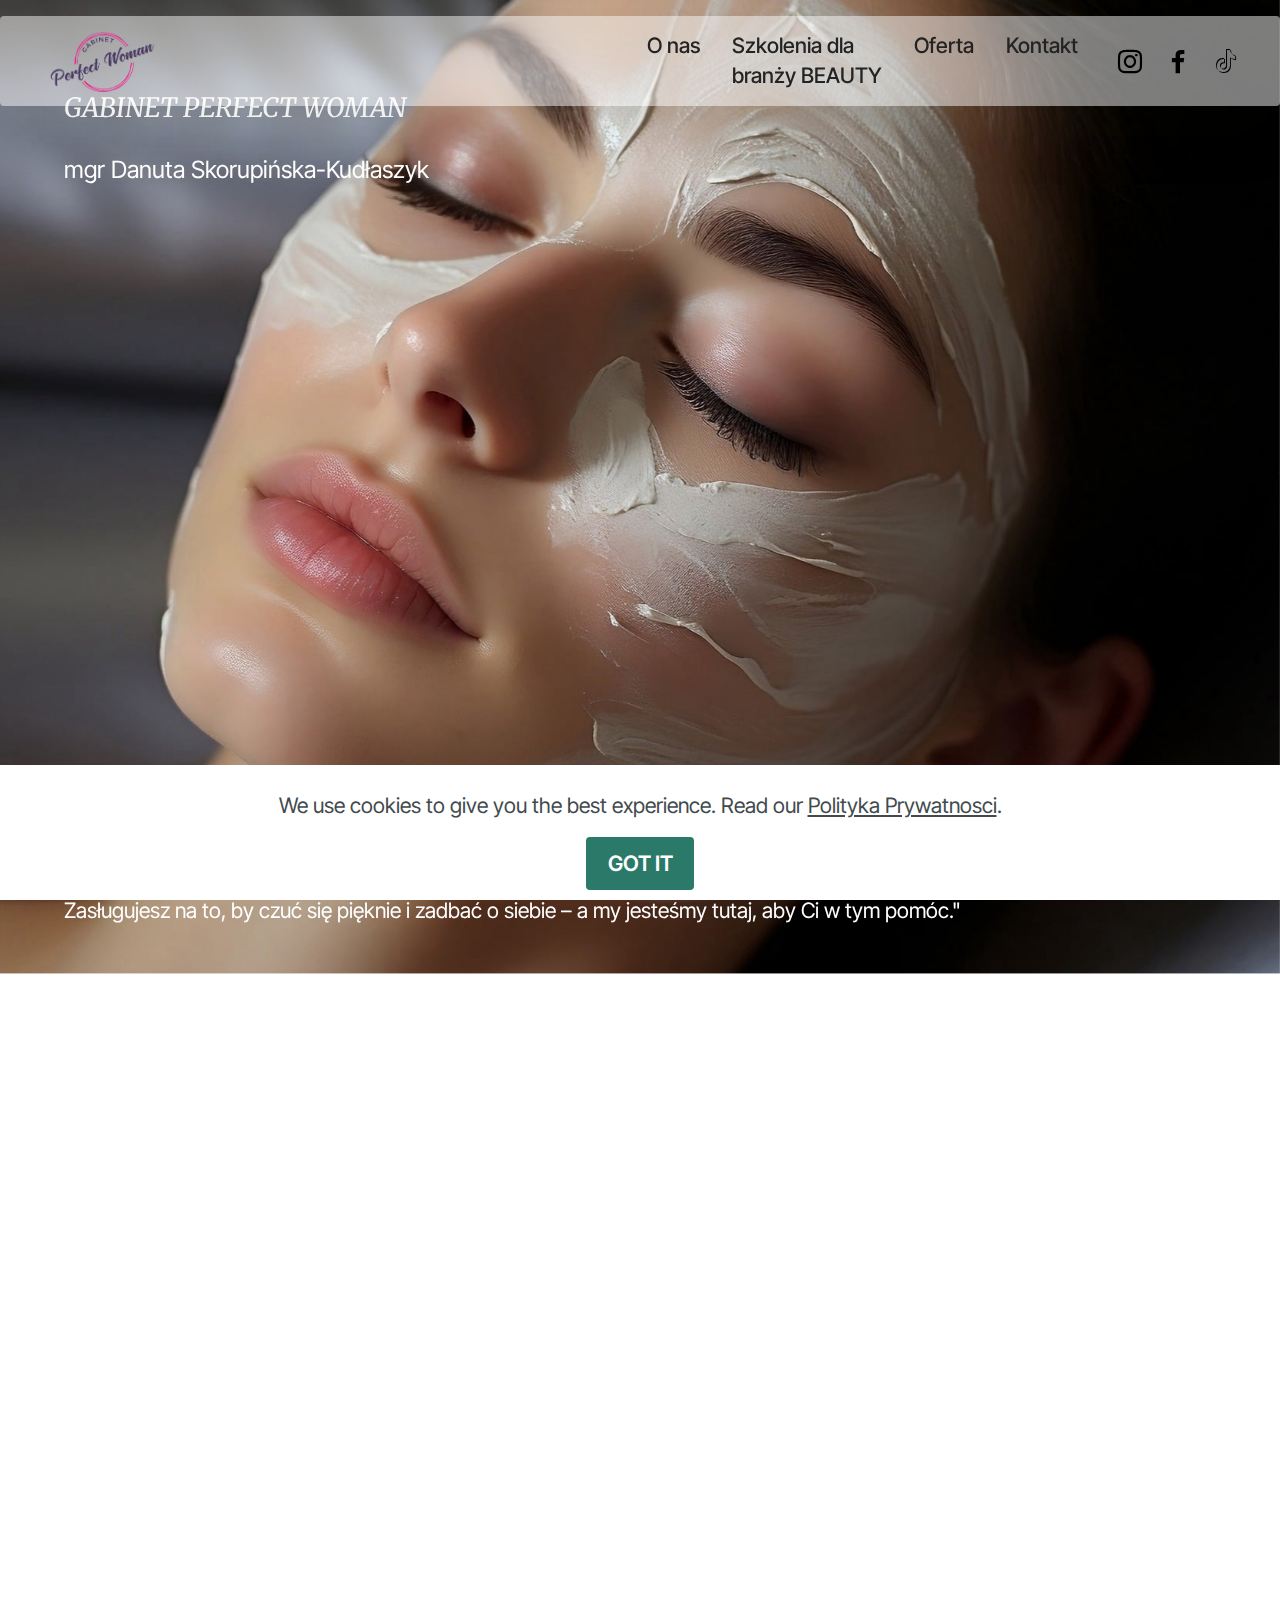
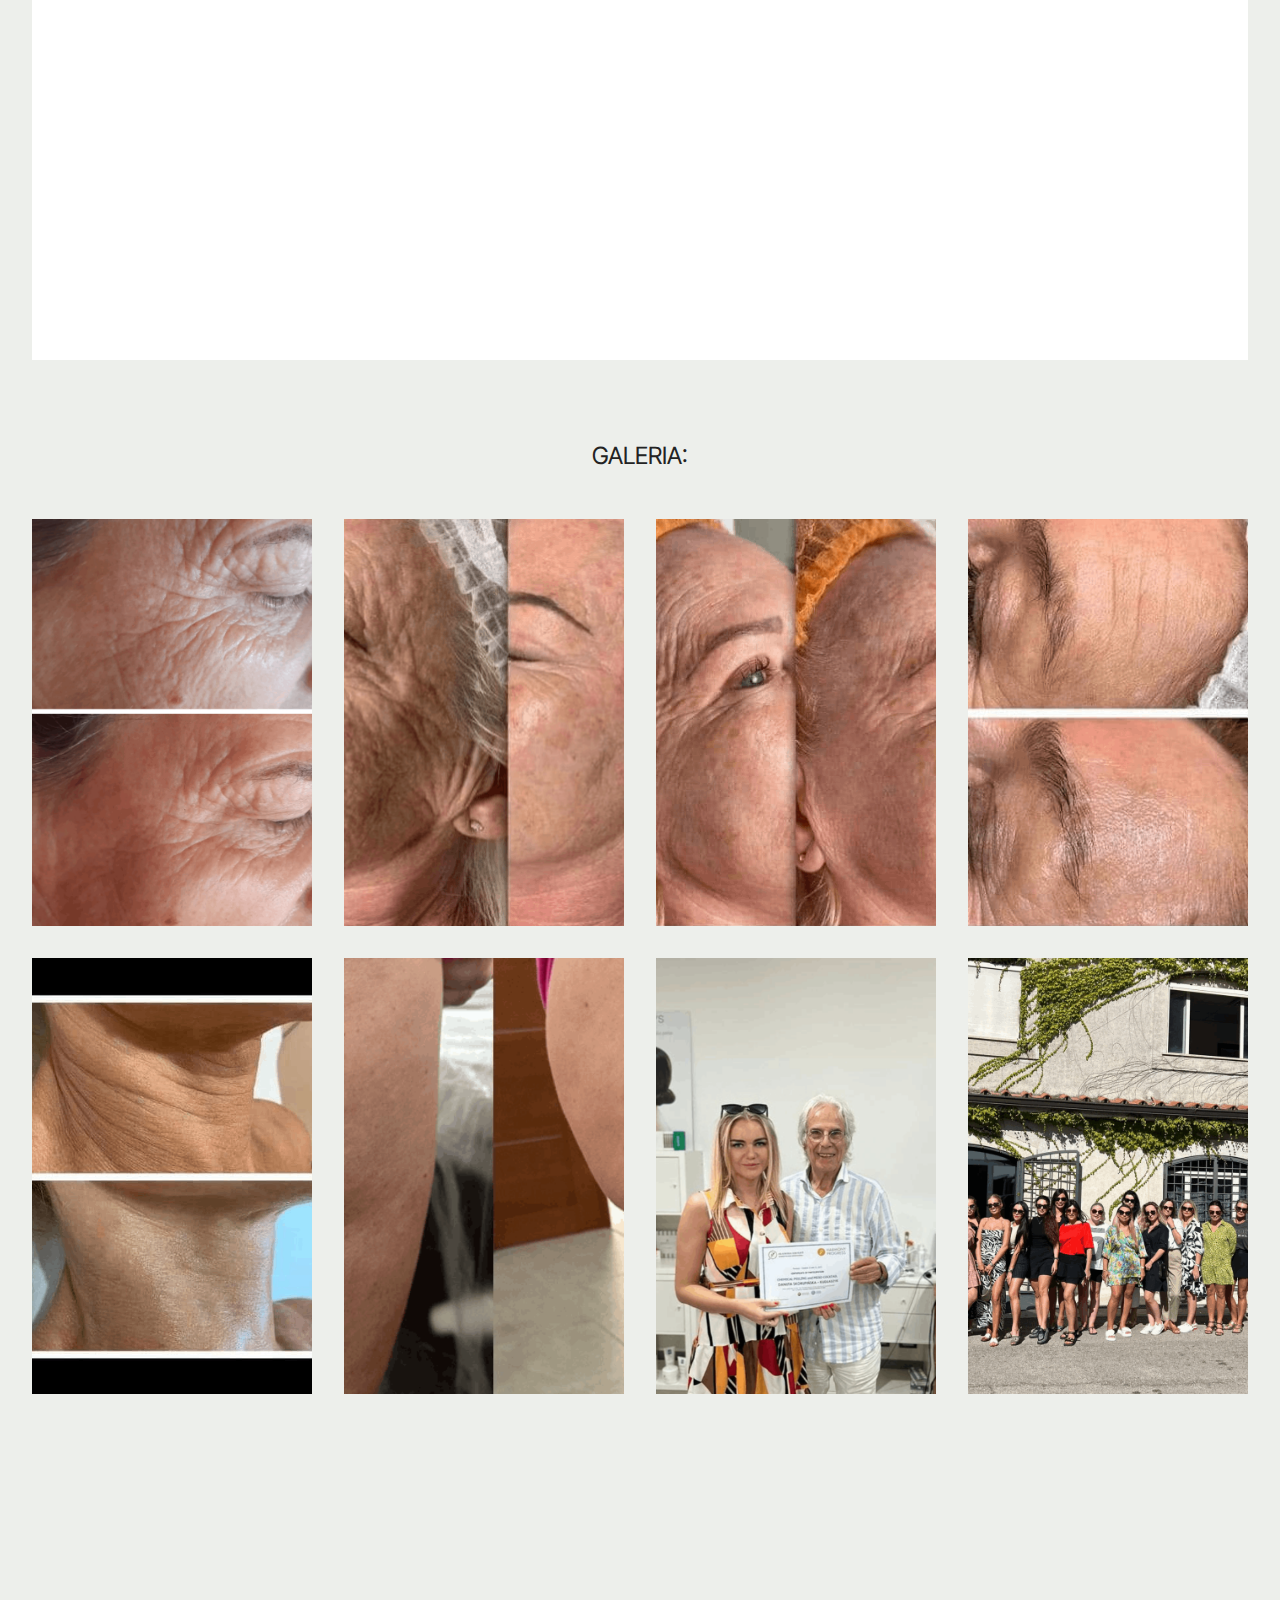
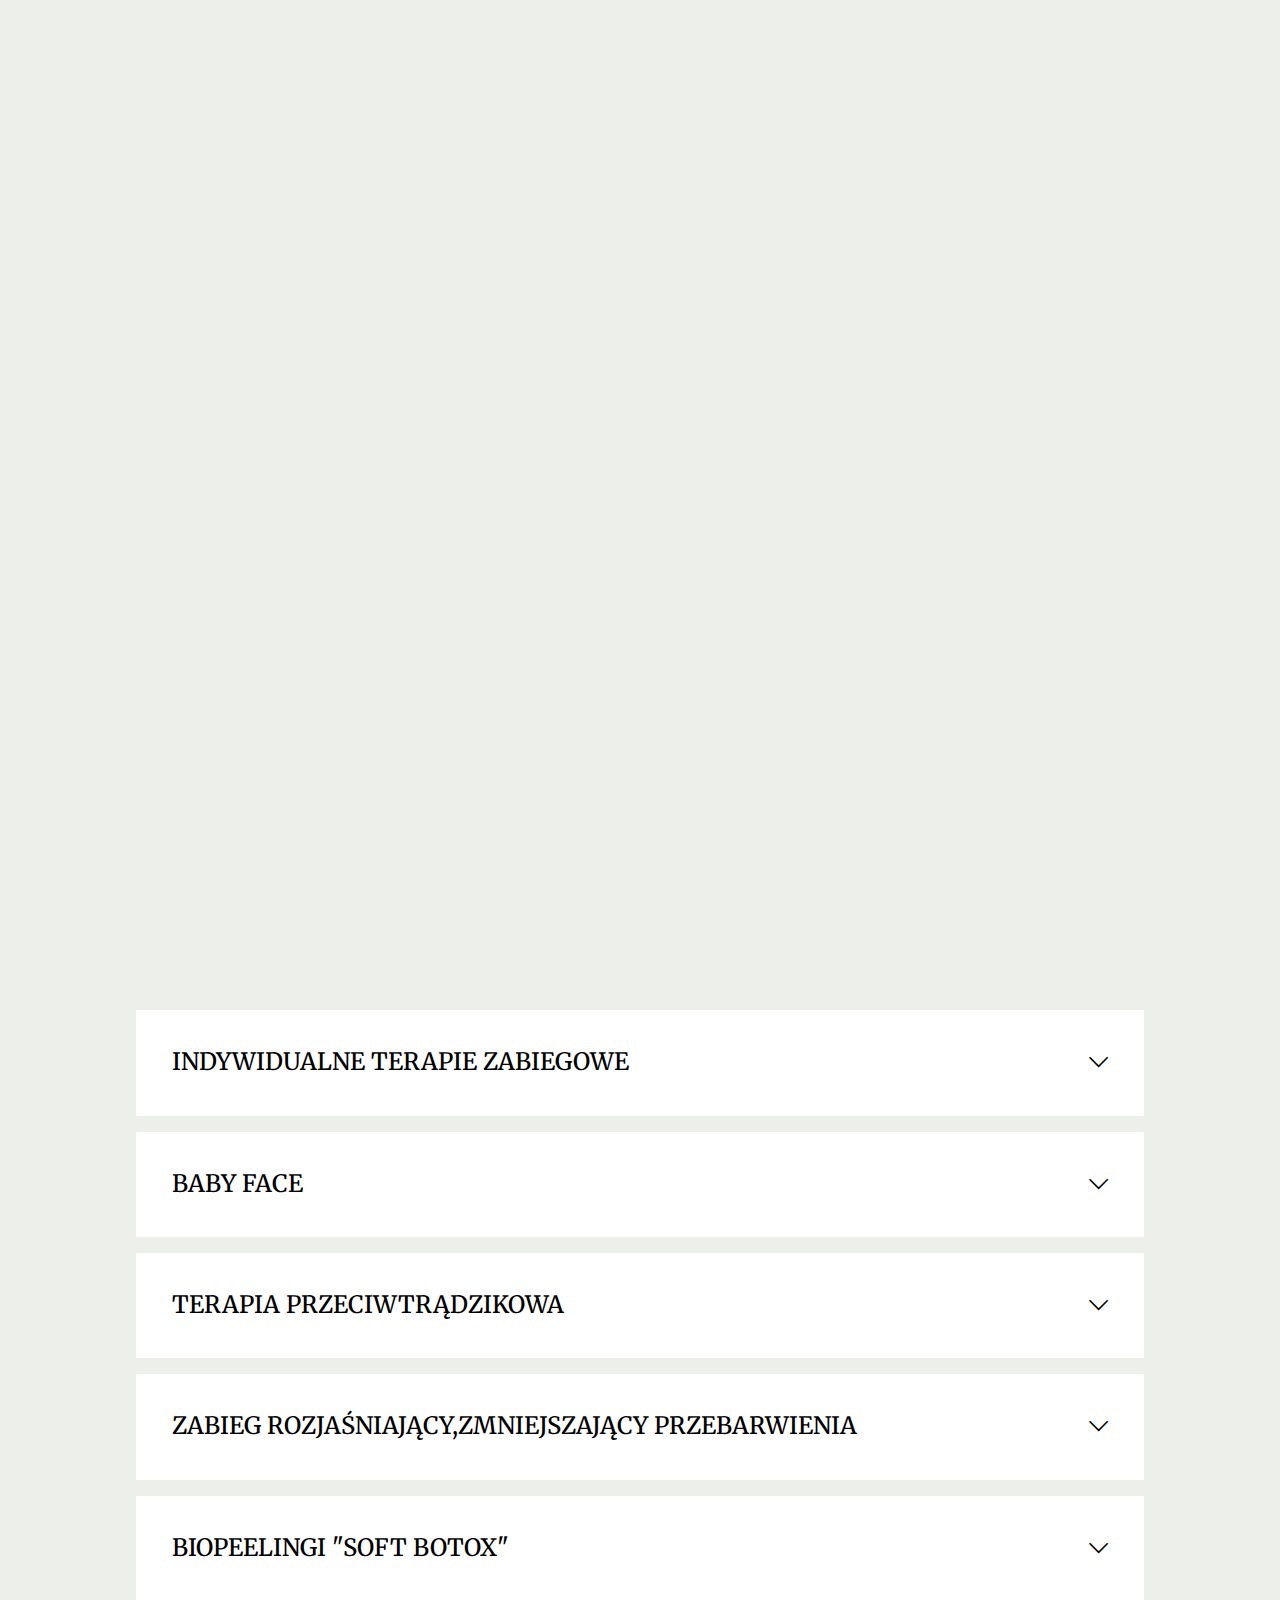
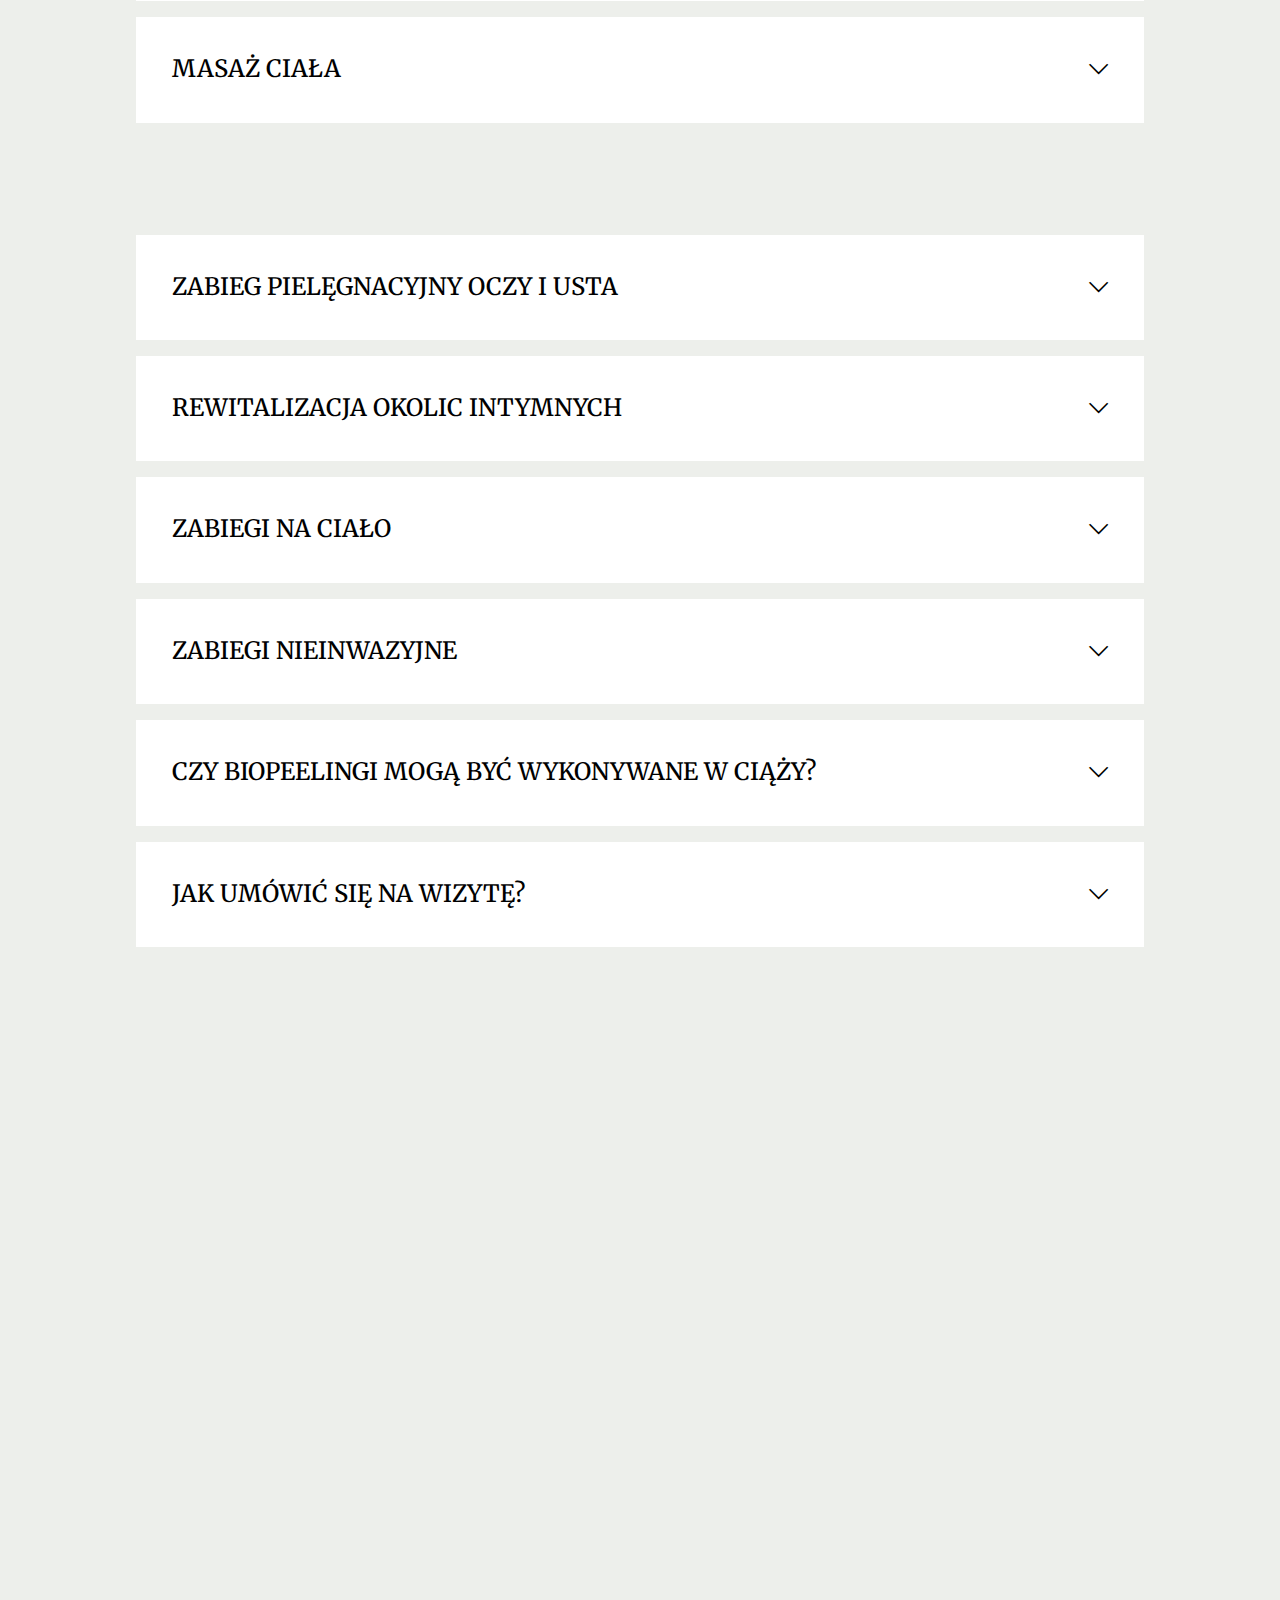
==== commit 59103008: "Add files via upload" ====
--- a/index.html
+++ b/index.html
@@ -24,7 +24,7 @@
   <noscript><link rel="stylesheet" href="https://fonts.googleapis.com/css?family=Merriweather:300,300i,400,400i,700,700i,900,900i&display=swap"></noscript>
   <link rel="preload" href="https://fonts.googleapis.com/css?family=Inter+Tight:100,200,300,400,500,600,700,800,900,100i,200i,300i,400i,500i,600i,700i,800i,900i&display=swap" as="style" onload="this.onload=null;this.rel='stylesheet'">
   <noscript><link rel="stylesheet" href="https://fonts.googleapis.com/css?family=Inter+Tight:100,200,300,400,500,600,700,800,900,100i,200i,300i,400i,500i,600i,700i,800i,900i&display=swap"></noscript>
-  <link rel="preload" as="style" href="assets/mobirise/css/mbr-additional.css?v=Fnbmv7"><link rel="stylesheet" href="assets/mobirise/css/mbr-additional.css?v=Fnbmv7" type="text/css">
+  <link rel="preload" as="style" href="assets/mobirise/css/mbr-additional.css?v=i05XRk"><link rel="stylesheet" href="assets/mobirise/css/mbr-additional.css?v=i05XRk" type="text/css">
 
   
   
@@ -62,13 +62,13 @@
 					</li></ul>
 				<div class="icons-menu">
 					<a class="iconfont-wrapper" href="https://www.instagram.com/gabinetkosmetycznyperfectwomen/">
-						<span class="p-2 mbr-iconfont socicon-instagram socicon" style="color: rgb(215, 0, 129); fill: rgb(215, 0, 129);"></span>
+						<span class="p-2 mbr-iconfont socicon-instagram socicon" style="color: rgb(0, 0, 0); fill: rgb(0, 0, 0);"></span>
 					</a>
 					<a class="iconfont-wrapper" href="https://www.facebook.com/PerfectWomam">
-						<span class="p-2 mbr-iconfont socicon-facebook socicon" style="color: rgb(22, 79, 211); fill: rgb(22, 79, 211);"></span>
+						<span class="p-2 mbr-iconfont socicon-facebook socicon" style="color: rgb(0, 0, 0); fill: rgb(0, 0, 0);"></span>
 					</a>
 					<a class="iconfont-wrapper" href="http://www.tiktok.com/@danuta.skorupinsk?_t=8jKu8mGX0D2&_r=1">
-						<span class="p-2 mbr-iconfont socicon-tiktok socicon" style="color: rgb(255, 125, 25); fill: rgb(255, 125, 25);"></span>
+						<span class="p-2 mbr-iconfont socicon-tiktok socicon" style="color: rgb(0, 0, 0); fill: rgb(0, 0, 0);"></span>
 					</a>
 					
 				</div>
@@ -90,7 +90,7 @@
         <h2 class="mbr-section-subtitle mbr-fonts-style mbr-white mb-4 display-2">mgr Danuta Skorupińska-Kudłaszyk<br><br><br><br><br><br><br><br><br><br><br><br><br><br><br><br><br><br><br><br></h2>
         <p class="mbr-fonts-style mbr-text mbr-white mb-4 display-7">"Odkryj moc piękna, która drzemie w Tobie.
 <br>Daj sobie szansę na odprężenie i regenerację w naszym salonie kosmetologicznym, gdzie dbamy o Twoje ciało, umysł i duszę.
-<br>Pozwól nam wzmocnić Twoje naturalne piękno i odświeżyć Twój wygląd, abyś mógł świecić jak nigdy dotąd.
+<br>Pozwól nam wzmocnić Twoje naturalne piękno i odświeżyć Twój wygląd, abyś mogła świecić jak nigdy dotąd.
 <br>Zasługujesz na to, by czuć się pięknie i zadbać o siebie – a my jesteśmy tutaj, aby Ci w tym pomóc."</p>
         
       </div>
@@ -281,17 +281,17 @@
             <img src="assets/images/projekt-bez-nazwy-7-1553x2048.png" alt="Mobirise Website Builder">
           </div>
           <div class="card-content-text">
-            <h3 class="card-title mbr-fonts-style mbr-white mt-3 mb-4 display-5"><strong><em>SZKOLENIA DLA BRANŻY BEAUTY Z PRODUKTÓW <br>AESTHETICAL I HARMONY CASTEL.<br></em></strong><br>To wyjątkowe produkty – DERMOKOSMETYKI łączące składniki aktywne pochodzące<br><br> z istniejących w przyrodzie pierwiastków z innowacyjnymi związkami chemicznymi.<br><br> Produkty te działają Anti- Aging, silnie rewitalizująco, są rozwiązaniem dla<br><br> różnorodnych niedoskonałości, problemów skórnych. Wszystkie produkty można ze<br><br> sobą bezpiecznie łączyć wykorzystując wielowarstwowe aplikacje nawet w jednym<br><br> zabiegu.Wysoka skuteczność oraz bezpieczeństwo stosowania produktów<br><br> AESTHETICAL i HARMONY CASTLE skutkuje rosnącą liczbą entuzjastów, entuzjastek<br><br> tych marek.&nbsp;</h3>
+            <h3 class="card-title mbr-fonts-style mbr-white mt-3 mb-4 display-5"><strong><em>SZKOLENIA DLA BRANŻY BEAUTY Z PRODUKTÓW <br>AESTHETICAL I HARMONY CASTEL.<br></em></strong><br>To wyjątkowe produkty – DERMOKOSMETYKI łączące składniki aktywne pochodzące<br> z istniejących w przyrodzie pierwiastków z innowacyjnymi związkami chemicznymi.<br><br> Produkty te działają Anti- Aging, silnie rewitalizująco, są rozwiązaniem dla<br> różnorodnych niedoskonałości, problemów skórnych. <br><br>Wszystkie produkty można ze sobą bezpiecznie łączyć wykorzystując wielowarstwowe aplikacje nawet w jednym zabiegu.<br> <br>Wysoka skuteczność oraz bezpieczeństwo stosowania produktów<br> AESTHETICAL i HARMONY CASTLE skutkuje rosnącą liczbą entuzjastów,<br> entuzjastek tych marek.&nbsp;</h3>
           <div class="row card-box align-left">
             <div class="item features-without-image col-12">
               <div class="item-wrapper">
                 <h4 class="mbr-section-subtitle mbr-fonts-style mb-3 display-5"><div>
-</div><div>Jesteś kosmetologiem,technikem usług kosmetycznych<span style="font-size: 1.6rem;">, który stale poszukuje</span></div><br><div><span style="font-size: 1.6rem;"> nowych i innowacyjnych rozwiązań, aby zaoferować swoim klientom najlepsze i najbardziej skuteczne zabiegi pielęgnacyjne? </span></div><br><div><span style="font-size: 1.6rem;">Jeśli tak, to mam dla Ciebie niezwykłą propozycję! </span></div><br><div><span style="font-size: 1.6rem;">Zapraszam Cię na ekskluzywne szkolenie z biopeelingów, które nie tylko poszerzy Twoją</span></div><br><div><span style="font-size: 1.6rem;"> wiedzę, ale również umożliwi Ci wprowadzenie tego rewolucyjnego zabiegu do swojej</span></div><br><div><span style="font-size: 1.6rem;"> oferty.</span></div><div>
-</div><div><br></div><div>Biopeeling to nowoczesna metoda złuszczania naskórka, która wykorzystuje naturalne</div><br><div> składniki, takie jak enzymy, kwasy owocowe i roślinne ekstrakty. Dzięki temu zabiegowi</div><br><div> można skutecznie poprawić kondycję skóry, redukując przebarwienia, blizny, drobne</div><br><div> zmarszczki oraz nadmiar sebum. Jest to doskonała alternatywa dla tradycyjnego</div><br><div> peelingowania chemicznego, ponieważ jest delikatniejszy dla skóry, a jednocześnie</div><br><div> równie efektywny.</div><br><div>
+</div><div><strong><em>Jesteś kosmetologiem, technikiem usług kosmetycznych<span style="font-size: 1.6rem;">, który stale poszukuje</span></em></strong></div><div><span style="font-size: 1.6rem;"><strong><em><br></em></strong></span></div><div><span style="font-size: 1.6rem;"><strong><em> nowych i innowacyjnych rozwiązań, aby zaoferować swoim klientom najlepsze i</em></strong></span></div><strong><em><br></em></strong><div><span style="font-size: 1.6rem;"><strong><em> najbardziej skuteczne zabiegi pielęgnacyjne? </em></strong></span></div><strong><em><br></em></strong><div><span style="font-size: 1.6rem;"><strong><em>Jeśli tak, to mam dla Ciebie niezwykłą propozycję! </em></strong></span></div><strong><em><br></em></strong><div><span style="font-size: 1.6rem;"><strong><em>Zapraszam Cię na ekskluzywne szkolenie z biopeelingów, </em></strong></span></div><br><div><span style="font-size: 1.6rem;"><strong><em>które nie tylko poszerzy Twoją&nbsp;</em></strong></span><strong><em>wiedzę, </em></strong></div><br><div><strong><em>ale również umożliwi Ci wprowadzenie tego rewolucyjnego zabiegu</em></strong></div><strong><em><br></em></strong><div><em><strong><span style="font-size: 1.6rem;">do swojej&nbsp;</span><span style="font-size: 1.6rem;">oferty.</span></strong></em></div><div>
+</div><div><br></div><div>Biopeeling to nowoczesna metoda złuszczania naskórka, która wykorzystuje naturalne</div><br><div> składniki, takie jak enzymy, kwasy owocowe i roślinne ekstrakty. Dzięki temu zabiegowi</div><br><div> można skutecznie poprawić kondycję skóry, redukując przebarwienia, blizny, drobne</div><br><div> zmarszczki oraz nadmiar sebum. Jest to doskonała alternatywa dla tradycyjnego</div><br><div> peelingowania chemicznego, ponieważ jest delikatniejszy dla skóry,</div><br><div> a <em><strong>jednocześnie&nbsp;<span style="font-size: 1.6rem;">równie efektywny.</span></strong></em></div><br><div>
 </div><div>Dlaczego warto wprowadzić biopeelingi do swojej oferty? Przede wszystkim, jest to</div><br><div> innowacyjny zabieg, który cieszy się coraz większą popularnością wśród klientów</div><br><div> poszukujących naturalnych i skutecznych rozwiązań dla swojej skóry.</div><br><div> Dzięki umiejętnościom w zakresie biopeelingu, będziesz w stanie sprostać ich</div><br><div> oczekiwaniom i zapewnić im najwyższą jakość usług.</div><br><div>
 </div><div>Dodatkowo, wprowadzenie biopeelingów do swojej oferty może przynieść Ci wiele</div><br><div> korzyści biznesowych. Klienci będą chętniej korzystać z Twoich usług, ponieważ będą</div><br><div> mieć pewność, że otrzymują najnowocześniejsze i najbardziej skuteczne zabiegi. </div><br><div>To z kolei przekłada się na zwiększenie lojalności klientów i generowanie większych</div><br><div> przychodów dla Twojego salonu kosmetycznego.</div><br><div>
 </div><div>Nie zwlekaj więc dłużej i dołącz do nas na szkolenie z biopeelingów!</div><br><div> Poznasz najnowsze techniki i metody, które pozwolą Ci osiągnąć doskonałe efekty dla</div><br><div> swoich klientów. Zdobędziesz nie tylko wiedzę teoretyczną, ale również praktyczne</div><br><div> umiejętności, które będziesz mógł natychmiast zastosować w swojej pracy.</div><br><div>
-</div><div>Zapewniam Ci, że uczestnictwo w tym szkoleniu będzie inwestycją w rozwój Twojej</div><br><div> kariery i sukces Twojego salonu kosmetologicznego. Nie przegap tej okazji i zapisz się już</div><br><div> dziś!</div><div>
+</div><div>Zapewniam Ci, że uczestnictwo w tym szkoleniu będzie inwestycją w rozwój Twojej</div><br><div> kariery i sukces Twojego salonu kosmetologicznego. </div><br><div>Nie przegap tej okazji i zapisz się już&nbsp; <span style="font-size: 1.6rem;">dziś!</span></div><div>
 </div><div>
 </div><div>
 </div><div>
@@ -328,8 +328,8 @@
         
         <div class="row mbr-gallery">
             <div class="col-12 col-md-6 col-lg-3 item gallery-image">
-                <div class="item-wrapper mb-3" data-toggle="modal" data-bs-toggle="modal" data-target="#u2pqdKlIcX-modal" data-bs-target="#u2pqdKlIcX-modal">
-                    <img class="w-100" src="assets/images/projekt-bez-nazwy-16-872x1150.png" alt="Mobirise Website Builder" data-slide-to="0" data-bs-slide-to="0" data-target="#lb-u2pqdKlIcX" data-bs-target="#lb-u2pqdKlIcX">
+                <div class="item-wrapper mb-3" data-toggle="modal" data-bs-toggle="modal" data-target="#u2uSVRQqOR-modal" data-bs-target="#u2uSVRQqOR-modal">
+                    <img class="w-100" src="assets/images/projekt-bez-nazwy-16-872x1150.png" alt="Mobirise Website Builder" data-slide-to="0" data-bs-slide-to="0" data-target="#lb-u2uSVRQqOR" data-bs-target="#lb-u2uSVRQqOR">
                     <div class="icon-wrapper">
                         <span class="mobi-mbri mobi-mbri-search mbr-iconfont mbr-iconfont-btn"></span>
                     </div>
@@ -337,8 +337,8 @@
                 
             </div>
             <div class="col-12 col-md-6 col-lg-3 item gallery-image">
-                <div class="item-wrapper mb-3" data-toggle="modal" data-bs-toggle="modal" data-target="#u2pqdKlIcX-modal" data-bs-target="#u2pqdKlIcX-modal">
-                    <img class="w-100" src="assets/images/projekt-bez-nazwy-11-474x470.png" alt="l" data-slide-to="1" data-bs-slide-to="1" data-target="#lb-u2pqdKlIcX" data-bs-target="#lb-u2pqdKlIcX">
+                <div class="item-wrapper mb-3" data-toggle="modal" data-bs-toggle="modal" data-target="#u2uSVRQqOR-modal" data-bs-target="#u2uSVRQqOR-modal">
+                    <img class="w-100" src="assets/images/projekt-bez-nazwy-11-474x470.png" alt="l" data-slide-to="1" data-bs-slide-to="1" data-target="#lb-u2uSVRQqOR" data-bs-target="#lb-u2uSVRQqOR">
                     <div class="icon-wrapper">
                         <span class="mobi-mbri mobi-mbri-search mbr-iconfont mbr-iconfont-btn"></span>
                     </div>
@@ -346,8 +346,8 @@
                 
             </div>
             <div class="col-12 col-md-6 col-lg-3 item gallery-image">
-                <div class="item-wrapper mb-3" data-toggle="modal" data-bs-toggle="modal" data-target="#u2pqdKlIcX-modal" data-bs-target="#u2pqdKlIcX-modal">
-                    <img class="w-100" src="assets/images/projekt-bez-nazwy-10-474x1024.png" alt="Mobirise Website Builder" data-slide-to="2" data-bs-slide-to="2" data-target="#lb-u2pqdKlIcX" data-bs-target="#lb-u2pqdKlIcX">
+                <div class="item-wrapper mb-3" data-toggle="modal" data-bs-toggle="modal" data-target="#u2uSVRQqOR-modal" data-bs-target="#u2uSVRQqOR-modal">
+                    <img class="w-100" src="assets/images/projekt-bez-nazwy-10-474x1024.png" alt="Mobirise Website Builder" data-slide-to="2" data-bs-slide-to="2" data-target="#lb-u2uSVRQqOR" data-bs-target="#lb-u2uSVRQqOR">
                     <div class="icon-wrapper">
                         <span class="mobi-mbri mobi-mbri-search mbr-iconfont mbr-iconfont-btn"></span>
                     </div>
@@ -355,8 +355,8 @@
                 
             </div>
             <div class="col-12 col-md-6 col-lg-3 item gallery-image">
-                <div class="item-wrapper mb-3" data-toggle="modal" data-bs-toggle="modal" data-target="#u2pqdKlIcX-modal" data-bs-target="#u2pqdKlIcX-modal">
-                    <img class="w-100" src="assets/images/projekt-bez-nazwy-14-474x1024.png" alt="Mobirise Website Builder" data-slide-to="3" data-bs-slide-to="3" data-target="#lb-u2pqdKlIcX" data-bs-target="#lb-u2pqdKlIcX">
+                <div class="item-wrapper mb-3" data-toggle="modal" data-bs-toggle="modal" data-target="#u2uSVRQqOR-modal" data-bs-target="#u2uSVRQqOR-modal">
+                    <img class="w-100" src="assets/images/projekt-bez-nazwy-14-474x1024.png" alt="Mobirise Website Builder" data-slide-to="3" data-bs-slide-to="3" data-target="#lb-u2uSVRQqOR" data-bs-target="#lb-u2uSVRQqOR">
                     <div class="icon-wrapper">
                         <span class="mobi-mbri mobi-mbri-search mbr-iconfont mbr-iconfont-btn"></span>
                     </div>
@@ -364,8 +364,8 @@
                 
             </div>
             <div class="col-12 col-md-6 col-lg-3 item gallery-image">
-                <div class="item-wrapper mb-3" data-toggle="modal" data-bs-toggle="modal" data-target="#u2pqdKlIcX-modal" data-bs-target="#u2pqdKlIcX-modal">
-                    <img class="w-100" src="assets/images/projekt-bez-nazwy-15-474x1024.png" alt="Mobirise Website Builder" data-slide-to="4" data-bs-slide-to="4" data-target="#lb-u2pqdKlIcX" data-bs-target="#lb-u2pqdKlIcX">
+                <div class="item-wrapper mb-3" data-toggle="modal" data-bs-toggle="modal" data-target="#u2uSVRQqOR-modal" data-bs-target="#u2uSVRQqOR-modal">
+                    <img class="w-100" src="assets/images/projekt-bez-nazwy-15-474x1024.png" alt="Mobirise Website Builder" data-slide-to="4" data-bs-slide-to="4" data-target="#lb-u2uSVRQqOR" data-bs-target="#lb-u2uSVRQqOR">
                     <div class="icon-wrapper">
                         <span class="mobi-mbri mobi-mbri-search mbr-iconfont mbr-iconfont-btn"></span>
                     </div>
@@ -373,8 +373,8 @@
                 
             </div>
             <div class="col-12 col-md-6 col-lg-3 item gallery-image">
-                <div class="item-wrapper mb-3" data-toggle="modal" data-bs-toggle="modal" data-target="#u2pqdKlIcX-modal" data-bs-target="#u2pqdKlIcX-modal">
-                    <img class="w-100" src="assets/images/projekt-bez-nazwy-18-872x872.png" alt="r" data-slide-to="5" data-bs-slide-to="5" data-target="#lb-u2pqdKlIcX" data-bs-target="#lb-u2pqdKlIcX">
+                <div class="item-wrapper mb-3" data-toggle="modal" data-bs-toggle="modal" data-target="#u2uSVRQqOR-modal" data-bs-target="#u2uSVRQqOR-modal">
+                    <img class="w-100" src="assets/images/projekt-bez-nazwy-18-872x872.png" alt="r" data-slide-to="5" data-bs-slide-to="5" data-target="#lb-u2uSVRQqOR" data-bs-target="#lb-u2uSVRQqOR">
                     <div class="icon-wrapper">
                         <span class="mobi-mbri mobi-mbri-search mbr-iconfont mbr-iconfont-btn"></span>
                     </div>
@@ -382,8 +382,8 @@
                 
             </div>
             <div class="col-12 col-md-6 col-lg-3 item gallery-image">
-                <div class="item-wrapper mb-3" data-toggle="modal" data-bs-toggle="modal" data-target="#u2pqdKlIcX-modal" data-bs-target="#u2pqdKlIcX-modal">
-                    <img class="w-100" src="assets/images/projekt-bez-nazwy-17-655x933.png" alt="Mobirise Website Builder" data-slide-to="6" data-bs-slide-to="6" data-target="#lb-u2pqdKlIcX" data-bs-target="#lb-u2pqdKlIcX">
+                <div class="item-wrapper mb-3" data-toggle="modal" data-bs-toggle="modal" data-target="#u2uSVRQqOR-modal" data-bs-target="#u2uSVRQqOR-modal">
+                    <img class="w-100" src="assets/images/projekt-bez-nazwy-17-655x933.png" alt="Mobirise Website Builder" data-slide-to="6" data-bs-slide-to="6" data-target="#lb-u2uSVRQqOR" data-bs-target="#lb-u2uSVRQqOR">
                     <div class="icon-wrapper">
                         <span class="mobi-mbri mobi-mbri-search mbr-iconfont mbr-iconfont-btn"></span>
                     </div>
@@ -391,8 +391,8 @@
                 
             </div>
             <div class="col-12 col-md-6 col-lg-3 item gallery-image">
-                <div class="item-wrapper mb-3" data-toggle="modal" data-bs-toggle="modal" data-target="#u2pqdKlIcX-modal" data-bs-target="#u2pqdKlIcX-modal">
-                    <img class="w-100" src="assets/images/projekt-bez-nazwy-19-872x654.png" alt="" data-slide-to="7" data-bs-slide-to="7" data-target="#lb-u2pqdKlIcX" data-bs-target="#lb-u2pqdKlIcX">
+                <div class="item-wrapper mb-3" data-toggle="modal" data-bs-toggle="modal" data-target="#u2uSVRQqOR-modal" data-bs-target="#u2uSVRQqOR-modal">
+                    <img class="w-100" src="assets/images/projekt-bez-nazwy-19-872x654.png" alt="" data-slide-to="7" data-bs-slide-to="7" data-target="#lb-u2uSVRQqOR" data-bs-target="#lb-u2uSVRQqOR">
                     <div class="icon-wrapper">
                         <span class="mobi-mbri mobi-mbri-search mbr-iconfont mbr-iconfont-btn"></span>
                     </div>
@@ -401,11 +401,11 @@
             </div>
         </div>
 
-        <div class="modal mbr-slider" tabindex="-1" role="dialog" aria-hidden="true" id="u2pqdKlIcX-modal">
+        <div class="modal mbr-slider" tabindex="-1" role="dialog" aria-hidden="true" id="u2uSVRQqOR-modal">
             <div class="modal-dialog" role="document">
                 <div class="modal-content">
                     <div class="modal-body">
-                        <div class="carousel slide carousel-fade" data-pause="false" data-bs-pause="false" id="lb-u2pqdKlIcX" data-ride="carousel" data-bs-ride="carousel" data-interval="7000" data-bs-interval="7000">
+                        <div class="carousel slide carousel-fade" data-pause="false" data-bs-pause="false" id="lb-u2uSVRQqOR" data-ride="carousel" data-bs-ride="carousel" data-interval="7000" data-bs-interval="7000">
                             <div class="carousel-inner">
                                 <div class="carousel-item active">
                                     <img class="d-block w-100" src="assets/images/projekt-bez-nazwy-16-872x1150.png" alt="Mobirise Website Builder">
@@ -433,22 +433,22 @@
                                 </div>
                             </div>
                             <ol class="carousel-indicators">
-                                <li data-slide-to="0" data-bs-slide-to="0" class="active" data-target="#lb-u2pqdKlIcX" data-bs-target="#lb-u2pqdKlIcX"></li>
-                                <li data-slide-to="1" data-bs-slide-to="1" data-target="#lb-u2pqdKlIcX" data-bs-target="#lb-u2pqdKlIcX"></li>
-                                <li data-slide-to="2" data-bs-slide-to="2" data-target="#lb-u2pqdKlIcX" data-bs-target="#lb-u2pqdKlIcX"></li>
-                                <li data-slide-to="3" data-bs-slide-to="3" data-target="#lb-u2pqdKlIcX" data-bs-target="#lb-u2pqdKlIcX"></li>
-                                <li data-slide-to="4" data-bs-slide-to="4" data-target="#lb-u2pqdKlIcX" data-bs-target="#lb-u2pqdKlIcX"></li>
-                                <li data-slide-to="5" data-bs-slide-to="5" data-target="#lb-u2pqdKlIcX" data-bs-target="#lb-u2pqdKlIcX"></li>
-                                <li data-slide-to="6" data-bs-slide-to="6" data-target="#lb-u2pqdKlIcX" data-bs-target="#lb-u2pqdKlIcX"></li>
-                                <li data-slide-to="7" data-bs-slide-to="7" data-target="#lb-u2pqdKlIcX" data-bs-target="#lb-u2pqdKlIcX"></li>
+                                <li data-slide-to="0" data-bs-slide-to="0" class="active" data-target="#lb-u2uSVRQqOR" data-bs-target="#lb-u2uSVRQqOR"></li>
+                                <li data-slide-to="1" data-bs-slide-to="1" data-target="#lb-u2uSVRQqOR" data-bs-target="#lb-u2uSVRQqOR"></li>
+                                <li data-slide-to="2" data-bs-slide-to="2" data-target="#lb-u2uSVRQqOR" data-bs-target="#lb-u2uSVRQqOR"></li>
+                                <li data-slide-to="3" data-bs-slide-to="3" data-target="#lb-u2uSVRQqOR" data-bs-target="#lb-u2uSVRQqOR"></li>
+                                <li data-slide-to="4" data-bs-slide-to="4" data-target="#lb-u2uSVRQqOR" data-bs-target="#lb-u2uSVRQqOR"></li>
+                                <li data-slide-to="5" data-bs-slide-to="5" data-target="#lb-u2uSVRQqOR" data-bs-target="#lb-u2uSVRQqOR"></li>
+                                <li data-slide-to="6" data-bs-slide-to="6" data-target="#lb-u2uSVRQqOR" data-bs-target="#lb-u2uSVRQqOR"></li>
+                                <li data-slide-to="7" data-bs-slide-to="7" data-target="#lb-u2uSVRQqOR" data-bs-target="#lb-u2uSVRQqOR"></li>
                             </ol>
                             <a role="button" href="" class="close" data-dismiss="modal" data-bs-dismiss="modal" aria-label="Close">
                             </a>
-                            <a class="carousel-control-prev carousel-control" role="button" data-slide="prev" data-bs-slide="prev" href="#lb-u2pqdKlIcX">
+                            <a class="carousel-control-prev carousel-control" role="button" data-slide="prev" data-bs-slide="prev" href="#lb-u2uSVRQqOR">
                                 <span class="mobi-mbri mobi-mbri-arrow-prev" aria-hidden="true"></span>
                                 <span class="sr-only visually-hidden">Previous</span>
                             </a>
-                            <a class="carousel-control-next carousel-control" role="button" data-slide="next" data-bs-slide="next" href="#lb-u2pqdKlIcX">
+                            <a class="carousel-control-next carousel-control" role="button" data-slide="next" data-bs-slide="next" href="#lb-u2uSVRQqOR">
                                 <span class="mobi-mbri mobi-mbri-arrow-next" aria-hidden="true"></span>
                                 <span class="sr-only visually-hidden">Next</span>
                             </a>
@@ -846,7 +846,7 @@
             </div>
         </div>
     </div>
-</section><section class="display-7" style="padding: 0;align-items: center;justify-content: center;flex-wrap: wrap;    align-content: center;display: flex;position: relative;height: 4rem;"><a href="https://mobiri.se/3136882" style="flex: 1 1;height: 4rem;position: absolute;width: 100%;z-index: 1;"><img alt="" style="height: 4rem;" src="[data-uri]"></a><p style="margin: 0;text-align: center;" class="display-7">&#8204;</p><a style="z-index:1" href="https://mobirise.com/builder/no-code-website-builder.html">No Code Website Builder</a></section><script src="assets/bootstrap/js/bootstrap.bundle.min.js"></script>  <script src="assets/parallax/jarallax.js"></script>  <script src="assets/web/assets/cookies-alert-plugin/cookies-alert-core.js"></script>  <script src="assets/web/assets/cookies-alert-plugin/cookies-alert-script.js"></script>  <script src="assets/smoothscroll/smooth-scroll.js"></script>  <script src="assets/ytplayer/index.js"></script>  <script src="assets/dropdown/js/navbar-dropdown.js"></script>  <script src="assets/masonry/masonry.pkgd.min.js"></script>  <script src="assets/imagesloaded/imagesloaded.pkgd.min.js"></script>  <script src="assets/mbr-switch-arrow/mbr-switch-arrow.js"></script>  <script src="assets/theme/js/script.js"></script>  
+</section><section class="display-7" style="padding: 0;align-items: center;justify-content: center;flex-wrap: wrap;    align-content: center;display: flex;position: relative;height: 4rem;"><a href="https://mobiri.se/3136882" style="flex: 1 1;height: 4rem;position: absolute;width: 100%;z-index: 1;"><img alt="" style="height: 4rem;" src="[data-uri]"></a><p style="margin: 0;text-align: center;" class="display-7">&#8204;</p><a style="z-index:1" href="https://mobirise.com/drag-drop-website-builder.html">Drag and Drop Website Builder</a></section><script src="assets/bootstrap/js/bootstrap.bundle.min.js"></script>  <script src="assets/parallax/jarallax.js"></script>  <script src="assets/web/assets/cookies-alert-plugin/cookies-alert-core.js"></script>  <script src="assets/web/assets/cookies-alert-plugin/cookies-alert-script.js"></script>  <script src="assets/smoothscroll/smooth-scroll.js"></script>  <script src="assets/ytplayer/index.js"></script>  <script src="assets/dropdown/js/navbar-dropdown.js"></script>  <script src="assets/masonry/masonry.pkgd.min.js"></script>  <script src="assets/imagesloaded/imagesloaded.pkgd.min.js"></script>  <script src="assets/mbr-switch-arrow/mbr-switch-arrow.js"></script>  <script src="assets/theme/js/script.js"></script>  
   
   
 <input name="cookieData" type="hidden" data-cookie-cookiesAlertType='false' data-cookie-customDialogSelector='null' data-cookie-colorText='#424a4d' data-cookie-colorBg='rgb(255, 255, 255)' data-cookie-opacityOverlay='0' data-cookie-bgOpacity='100' data-cookie-textButton='GOT IT' data-cookie-rejectText='REJECT' data-cookie-colorButton='#2b7a69' data-cookie-rejectColor='#ffffff' data-cookie-colorLink='#424a4d' data-cookie-underlineLink='true' data-cookie-text="We use cookies to give you the best experience. Read our <a href='polityka-prywatnosci.html'>Polityka Prywatnosci</a>.">
--- a/assets/web/assets/mobirise-icons2/mobirise2.css
+++ b/assets/web/assets/mobirise-icons2/mobirise2.css
@@ -0,0 +1,498 @@
+@font-face {
+  font-family: 'Moririse2';
+  font-display: swap;
+  src:  url('mobirise2.eot?f2bix4');
+  src:  url('mobirise2.eot?f2bix4#iefix') format('embedded-opentype'),
+    url('mobirise2.ttf?f2bix4') format('truetype'),
+    url('mobirise2.woff?f2bix4') format('woff'),
+    url('mobirise2.svg?f2bix4#mobirise2') format('svg');
+  font-weight: normal;
+  font-style: normal;
+}
+
+[class^="mobi-"], [class*=" mobi-"] {
+  /* use !important to prevent issues with browser extensions that change fonts */
+  font-family: 'Moririse2' !important;
+  speak: none;
+  font-style: normal;
+  font-weight: normal;
+  font-variant: normal;
+  text-transform: none;
+  line-height: 1;
+
+  /* Better Font Rendering =========== */
+  -webkit-font-smoothing: antialiased;
+  -moz-osx-font-smoothing: grayscale;
+}
+
+.mobi-mbri-add-submenu:before {
+  content: "\e900";
+}
+.mobi-mbri-alert:before {
+  content: "\e901";
+}
+.mobi-mbri-align-center:before {
+  content: "\e902";
+}
+.mobi-mbri-align-justify:before {
+  content: "\e903";
+}
+.mobi-mbri-align-left:before {
+  content: "\e904";
+}
+.mobi-mbri-align-right:before {
+  content: "\e905";
+}
+.mobi-mbri-android:before {
+  content: "\e906";
+}
+.mobi-mbri-apple:before {
+  content: "\e907";
+}
+.mobi-mbri-arrow-down:before {
+  content: "\e908";
+}
+.mobi-mbri-arrow-next:before {
+  content: "\e909";
+}
+.mobi-mbri-arrow-prev:before {
+  content: "\e90a";
+}
+.mobi-mbri-arrow-up:before {
+  content: "\e90b";
+}
+.mobi-mbri-bold:before {
+  content: "\e90c";
+}
+.mobi-mbri-bookmark:before {
+  content: "\e90d";
+}
+.mobi-mbri-bootstrap:before {
+  content: "\e90e";
+}
+.mobi-mbri-briefcase:before {
+  content: "\e90f";
+}
+.mobi-mbri-browse:before {
+  content: "\e910";
+}
+.mobi-mbri-bulleted-list:before {
+  content: "\e911";
+}
+.mobi-mbri-calendar:before {
+  content: "\e912";
+}
+.mobi-mbri-camera:before {
+  content: "\e913";
+}
+.mobi-mbri-cart-add:before {
+  content: "\e914";
+}
+.mobi-mbri-cart-full:before {
+  content: "\e915";
+}
+.mobi-mbri-cash:before {
+  content: "\e916";
+}
+.mobi-mbri-change-style:before {
+  content: "\e917";
+}
+.mobi-mbri-chat:before {
+  content: "\e918";
+}
+.mobi-mbri-clock:before {
+  content: "\e919";
+}
+.mobi-mbri-close:before {
+  content: "\e91a";
+}
+.mobi-mbri-cloud:before {
+  content: "\e91b";
+}
+.mobi-mbri-code:before {
+  content: "\e91c";
+}
+.mobi-mbri-contact-form:before {
+  content: "\e91d";
+}
+.mobi-mbri-credit-card:before {
+  content: "\e91e";
+}
+.mobi-mbri-cursor-click:before {
+  content: "\e91f";
+}
+.mobi-mbri-cust-feedback:before {
+  content: "\e920";
+}
+.mobi-mbri-database:before {
+  content: "\e921";
+}
+.mobi-mbri-delivery:before {
+  content: "\e922";
+}
+.mobi-mbri-desktop:before {
+  content: "\e923";
+}
+.mobi-mbri-devices:before {
+  content: "\e924";
+}
+.mobi-mbri-down:before {
+  content: "\e925";
+}
+.mobi-mbri-download-2:before {
+  content: "\e926";
+}
+.mobi-mbri-download:before {
+  content: "\e927";
+}
+.mobi-mbri-drag-n-drop-2:before {
+  content: "\e928";
+}
+.mobi-mbri-drag-n-drop:before {
+  content: "\e929";
+}
+.mobi-mbri-edit-2:before {
+  content: "\e92a";
+}
+.mobi-mbri-edit:before {
+  content: "\e92b";
+}
+.mobi-mbri-error:before {
+  content: "\e92c";
+}
+.mobi-mbri-extension:before {
+  content: "\e92d";
+}
+.mobi-mbri-features:before {
+  content: "\e92e";
+}
+.mobi-mbri-file:before {
+  content: "\e92f";
+}
+.mobi-mbri-flag:before {
+  content: "\e930";
+}
+.mobi-mbri-folder:before {
+  content: "\e931";
+}
+.mobi-mbri-gift:before {
+  content: "\e932";
+}
+.mobi-mbri-github:before {
+  content: "\e933";
+}
+.mobi-mbri-globe-2:before {
+  content: "\e934";
+}
+.mobi-mbri-globe:before {
+  content: "\e935";
+}
+.mobi-mbri-growing-chart:before {
+  content: "\e936";
+}
+.mobi-mbri-hearth:before {
+  content: "\e937";
+}
+.mobi-mbri-help:before {
+  content: "\e938";
+}
+.mobi-mbri-home:before {
+  content: "\e939";
+}
+.mobi-mbri-hot-cup:before {
+  content: "\e93a";
+}
+.mobi-mbri-idea:before {
+  content: "\e93b";
+}
+.mobi-mbri-image-gallery:before {
+  content: "\e93c";
+}
+.mobi-mbri-image-slider:before {
+  content: "\e93d";
+}
+.mobi-mbri-info:before {
+  content: "\e93e";
+}
+.mobi-mbri-italic:before {
+  content: "\e93f";
+}
+.mobi-mbri-key:before {
+  content: "\e940";
+}
+.mobi-mbri-laptop:before {
+  content: "\e941";
+}
+.mobi-mbri-layers:before {
+  content: "\e942";
+}
+.mobi-mbri-left-right:before {
+  content: "\e943";
+}
+.mobi-mbri-left:before {
+  content: "\e944";
+}
+.mobi-mbri-letter:before {
+  content: "\e945";
+}
+.mobi-mbri-like:before {
+  content: "\e946";
+}
+.mobi-mbri-link:before {
+  content: "\e947";
+}
+.mobi-mbri-lock:before {
+  content: "\e948";
+}
+.mobi-mbri-login:before {
+  content: "\e949";
+}
+.mobi-mbri-logout:before {
+  content: "\e94a";
+}
+.mobi-mbri-magic-stick:before {
+  content: "\e94b";
+}
+.mobi-mbri-map-pin:before {
+  content: "\e94c";
+}
+.mobi-mbri-menu:before {
+  content: "\e94d";
+}
+.mobi-mbri-mobile-2:before {
+  content: "\e94e";
+}
+.mobi-mbri-mobile-horizontal:before {
+  content: "\e94f";
+}
+.mobi-mbri-mobile:before {
+  content: "\e950";
+}
+.mobi-mbri-mobirise:before {
+  content: "\e951";
+}
+.mobi-mbri-more-horizontal:before {
+  content: "\e952";
+}
+.mobi-mbri-more-vertical:before {
+  content: "\e953";
+}
+.mobi-mbri-music:before {
+  content: "\e954";
+}
+.mobi-mbri-new-file:before {
+  content: "\e955";
+}
+.mobi-mbri-numbered-list:before {
+  content: "\e956";
+}
+.mobi-mbri-opened-folder:before {
+  content: "\e957";
+}
+.mobi-mbri-pages:before {
+  content: "\e958";
+}
+.mobi-mbri-paper-plane:before {
+  content: "\e959";
+}
+.mobi-mbri-paperclip:before {
+  content: "\e95a";
+}
+.mobi-mbri-phone:before {
+  content: "\e95b";
+}
+.mobi-mbri-photo:before {
+  content: "\e95c";
+}
+.mobi-mbri-photos:before {
+  content: "\e95d";
+}
+.mobi-mbri-pin:before {
+  content: "\e95e";
+}
+.mobi-mbri-play:before {
+  content: "\e95f";
+}
+.mobi-mbri-plus:before {
+  content: "\e960";
+}
+.mobi-mbri-preview:before {
+  content: "\e961";
+}
+.mobi-mbri-print:before {
+  content: "\e962";
+}
+.mobi-mbri-protect:before {
+  content: "\e963";
+}
+.mobi-mbri-question:before {
+  content: "\e964";
+}
+.mobi-mbri-quote-left:before {
+  content: "\e965";
+}
+.mobi-mbri-quote-right:before {
+  content: "\e966";
+}
+.mobi-mbri-redo:before {
+  content: "\e967";
+}
+.mobi-mbri-refresh:before {
+  content: "\e968";
+}
+.mobi-mbri-responsive-2:before {
+  content: "\e969";
+}
+.mobi-mbri-responsive:before {
+  content: "\e96a";
+}
+.mobi-mbri-right:before {
+  content: "\e96b";
+}
+.mobi-mbri-rocket:before {
+  content: "\e96c";
+}
+.mobi-mbri-sad-face:before {
+  content: "\e96d";
+}
+.mobi-mbri-sale:before {
+  content: "\e96e";
+}
+.mobi-mbri-save:before {
+  content: "\e96f";
+}
+.mobi-mbri-search:before {
+  content: "\e970";
+}
+.mobi-mbri-setting-2:before {
+  content: "\e971";
+}
+.mobi-mbri-setting-3:before {
+  content: "\e972";
+}
+.mobi-mbri-setting:before {
+  content: "\e973";
+}
+.mobi-mbri-share:before {
+  content: "\e974";
+}
+.mobi-mbri-shopping-bag:before {
+  content: "\e975";
+}
+.mobi-mbri-shopping-basket:before {
+  content: "\e976";
+}
+.mobi-mbri-shopping-cart:before {
+  content: "\e977";
+}
+.mobi-mbri-sites:before {
+  content: "\e978";
+}
+.mobi-mbri-smile-face:before {
+  content: "\e979";
+}
+.mobi-mbri-speed:before {
+  content: "\e97a";
+}
+.mobi-mbri-star:before {
+  content: "\e97b";
+}
+.mobi-mbri-success:before {
+  content: "\e97c";
+}
+.mobi-mbri-sun:before {
+  content: "\e97d";
+}
+.mobi-mbri-sun2:before {
+  content: "\e97e";
+}
+.mobi-mbri-tablet-vertical:before {
+  content: "\e97f";
+}
+.mobi-mbri-tablet:before {
+  content: "\e980";
+}
+.mobi-mbri-target:before {
+  content: "\e981";
+}
+.mobi-mbri-timer:before {
+  content: "\e982";
+}
+.mobi-mbri-to-ftp:before {
+  content: "\e983";
+}
+.mobi-mbri-to-local-drive:before {
+  content: "\e984";
+}
+.mobi-mbri-touch-swipe:before {
+  content: "\e985";
+}
+.mobi-mbri-touch:before {
+  content: "\e986";
+}
+.mobi-mbri-trash:before {
+  content: "\e987";
+}
+.mobi-mbri-underline:before {
+  content: "\e988";
+}
+.mobi-mbri-undo:before {
+  content: "\e989";
+}
+.mobi-mbri-unlink:before {
+  content: "\e98a";
+}
+.mobi-mbri-unlock:before {
+  content: "\e98b";
+}
+.mobi-mbri-up-down:before {
+  content: "\e98c";
+}
+.mobi-mbri-up:before {
+  content: "\e98d";
+}
+.mobi-mbri-update:before {
+  content: "\e98e";
+}
+.mobi-mbri-upload-2:before {
+  content: "\e98f";
+}
+.mobi-mbri-upload:before {
+  content: "\e990";
+}
+.mobi-mbri-user-2:before {
+  content: "\e991";
+}
+.mobi-mbri-user:before {
+  content: "\e992";
+}
+.mobi-mbri-users:before {
+  content: "\e993";
+}
+.mobi-mbri-video-play:before {
+  content: "\e994";
+}
+.mobi-mbri-video:before {
+  content: "\e995";
+}
+.mobi-mbri-watch:before {
+  content: "\e996";
+}
+.mobi-mbri-website-theme-2:before {
+  content: "\e997";
+}
+.mobi-mbri-website-theme:before {
+  content: "\e998";
+}
+.mobi-mbri-wifi:before {
+  content: "\e999";
+}
+.mobi-mbri-windows:before {
+  content: "\e99a";
+}
+.mobi-mbri-zoom-in:before {
+  content: "\e99b";
+}
+.mobi-mbri-zoom-out:before {
+  content: "\e99c";
+}
--- a/assets/socicon/css/styles.css
+++ b/assets/socicon/css/styles.css
@@ -0,0 +1,934 @@
+@charset "UTF-8";
+
+@font-face {
+  font-family: 'Socicon';
+  src:  url('../fonts/socicon.eot');
+  src:  url('../fonts/socicon.eot?#iefix') format('embedded-opentype'),
+    url('../fonts/socicon.woff2') format('woff2'),
+    url('../fonts/socicon.ttf') format('truetype'),
+    url('../fonts/socicon.woff') format('woff'),
+    url('../fonts/socicon.svg#socicon') format('svg');
+  font-weight: normal;
+  font-style: normal;
+  font-display: swap;
+}
+
+[data-icon]:before {
+  font-family: "socicon" !important;
+  content: attr(data-icon);
+  font-style: normal !important;
+  font-weight: normal !important;
+  font-variant: normal !important;
+  text-transform: none !important;
+  speak: none;
+  line-height: 1;
+  -webkit-font-smoothing: antialiased;
+  -moz-osx-font-smoothing: grayscale;
+}
+
+[class^="socicon-"], [class*=" socicon-"] {
+  /* use !important to prevent issues with browser extensions that change fonts */
+  font-family: 'Socicon' !important;
+  speak: none;
+  font-style: normal;
+  font-weight: normal;
+  font-variant: normal;
+  text-transform: none;
+  line-height: 1;
+
+  /* Better Font Rendering =========== */
+  -webkit-font-smoothing: antialiased;
+  -moz-osx-font-smoothing: grayscale;
+}
+
+.socicon-eitaa:before {
+  content: "\e97c";
+}
+.socicon-soroush:before {
+  content: "\e97d";
+}
+.socicon-bale:before {
+  content: "\e97e";
+}
+.socicon-zazzle:before {
+  content: "\e97b";
+}
+.socicon-society6:before {
+  content: "\e97a";
+}
+.socicon-redbubble:before {
+  content: "\e979";
+}
+.socicon-avvo:before {
+  content: "\e978";
+}
+.socicon-stitcher:before {
+  content: "\e977";
+}
+.socicon-googlehangouts:before {
+  content: "\e974";
+}
+.socicon-dlive:before {
+  content: "\e975";
+}
+.socicon-vsco:before {
+  content: "\e976";
+}
+.socicon-flipboard:before {
+  content: "\e973";
+}
+.socicon-ubuntu:before {
+  content: "\e958";
+}
+.socicon-artstation:before {
+  content: "\e959";
+}
+.socicon-invision:before {
+  content: "\e95a";
+}
+.socicon-torial:before {
+  content: "\e95b";
+}
+.socicon-collectorz:before {
+  content: "\e95c";
+}
+.socicon-seenthis:before {
+  content: "\e95d";
+}
+.socicon-googleplaymusic:before {
+  content: "\e95e";
+}
+.socicon-debian:before {
+  content: "\e95f";
+}
+.socicon-filmfreeway:before {
+  content: "\e960";
+}
+.socicon-gnome:before {
+  content: "\e961";
+}
+.socicon-itchio:before {
+  content: "\e962";
+}
+.socicon-jamendo:before {
+  content: "\e963";
+}
+.socicon-mix:before {
+  content: "\e964";
+}
+.socicon-sharepoint:before {
+  content: "\e965";
+}
+.socicon-tinder:before {
+  content: "\e966";
+}
+.socicon-windguru:before {
+  content: "\e967";
+}
+.socicon-cdbaby:before {
+  content: "\e968";
+}
+.socicon-elementaryos:before {
+  content: "\e969";
+}
+.socicon-stage32:before {
+  content: "\e96a";
+}
+.socicon-tiktok:before {
+  content: "\e96b";
+}
+.socicon-gitter:before {
+  content: "\e96c";
+}
+.socicon-letterboxd:before {
+  content: "\e96d";
+}
+.socicon-threema:before {
+  content: "\e96e";
+}
+.socicon-splice:before {
+  content: "\e96f";
+}
+.socicon-metapop:before {
+  content: "\e970";
+}
+.socicon-naver:before {
+  content: "\e971";
+}
+.socicon-remote:before {
+  content: "\e972";
+}
+.socicon-internet:before {
+  content: "\e957";
+}
+.socicon-moddb:before {
+  content: "\e94b";
+}
+.socicon-indiedb:before {
+  content: "\e94c";
+}
+.socicon-traxsource:before {
+  content: "\e94d";
+}
+.socicon-gamefor:before {
+  content: "\e94e";
+}
+.socicon-pixiv:before {
+  content: "\e94f";
+}
+.socicon-myanimelist:before {
+  content: "\e950";
+}
+.socicon-blackberry:before {
+  content: "\e951";
+}
+.socicon-wickr:before {
+  content: "\e952";
+}
+.socicon-spip:before {
+  content: "\e953";
+}
+.socicon-napster:before {
+  content: "\e954";
+}
+.socicon-beatport:before {
+  content: "\e955";
+}
+.socicon-hackerone:before {
+  content: "\e956";
+}
+.socicon-hackernews:before {
+  content: "\e946";
+}
+.socicon-smashwords:before {
+  content: "\e947";
+}
+.socicon-kobo:before {
+  content: "\e948";
+}
+.socicon-bookbub:before {
+  content: "\e949";
+}
+.socicon-mailru:before {
+  content: "\e94a";
+}
+.socicon-gitlab:before {
+  content: "\e945";
+}
+.socicon-instructables:before {
+  content: "\e944";
+}
+.socicon-portfolio:before {
+  content: "\e943";
+}
+.socicon-codered:before {
+  content: "\e940";
+}
+.socicon-origin:before {
+  content: "\e941";
+}
+.socicon-nextdoor:before {
+  content: "\e942";
+}
+.socicon-udemy:before {
+  content: "\e93f";
+}
+.socicon-livemaster:before {
+  content: "\e93e";
+}
+.socicon-crunchbase:before {
+  content: "\e93b";
+}
+.socicon-homefy:before {
+  content: "\e93c";
+}
+.socicon-calendly:before {
+  content: "\e93d";
+}
+.socicon-realtor:before {
+  content: "\e90f";
+}
+.socicon-tidal:before {
+  content: "\e910";
+}
+.socicon-qobuz:before {
+  content: "\e911";
+}
+.socicon-natgeo:before {
+  content: "\e912";
+}
+.socicon-mastodon:before {
+  content: "\e913";
+}
+.socicon-unsplash:before {
+  content: "\e914";
+}
+.socicon-homeadvisor:before {
+  content: "\e915";
+}
+.socicon-angieslist:before {
+  content: "\e916";
+}
+.socicon-codepen:before {
+  content: "\e917";
+}
+.socicon-slack:before {
+  content: "\e918";
+}
+.socicon-openaigym:before {
+  content: "\e919";
+}
+.socicon-logmein:before {
+  content: "\e91a";
+}
+.socicon-fiverr:before {
+  content: "\e91b";
+}
+.socicon-gotomeeting:before {
+  content: "\e91c";
+}
+.socicon-aliexpress:before {
+  content: "\e91d";
+}
+.socicon-guru:before {
+  content: "\e91e";
+}
+.socicon-appstore:before {
+  content: "\e91f";
+}
+.socicon-homes:before {
+  content: "\e920";
+}
+.socicon-zoom:before {
+  content: "\e921";
+}
+.socicon-alibaba:before {
+  content: "\e922";
+}
+.socicon-craigslist:before {
+  content: "\e923";
+}
+.socicon-wix:before {
+  content: "\e924";
+}
+.socicon-redfin:before {
+  content: "\e925";
+}
+.socicon-googlecalendar:before {
+  content: "\e926";
+}
+.socicon-shopify:before {
+  content: "\e927";
+}
+.socicon-freelancer:before {
+  content: "\e928";
+}
+.socicon-seedrs:before {
+  content: "\e929";
+}
+.socicon-bing:before {
+  content: "\e92a";
+}
+.socicon-doodle:before {
+  content: "\e92b";
+}
+.socicon-bonanza:before {
+  content: "\e92c";
+}
+.socicon-squarespace:before {
+  content: "\e92d";
+}
+.socicon-toptal:before {
+  content: "\e92e";
+}
+.socicon-gust:before {
+  content: "\e92f";
+}
+.socicon-ask:before {
+  content: "\e930";
+}
+.socicon-trulia:before {
+  content: "\e931";
+}
+.socicon-loomly:before {
+  content: "\e932";
+}
+.socicon-ghost:before {
+  content: "\e933";
+}
+.socicon-upwork:before {
+  content: "\e934";
+}
+.socicon-fundable:before {
+  content: "\e935";
+}
+.socicon-booking:before {
+  content: "\e936";
+}
+.socicon-googlemaps:before {
+  content: "\e937";
+}
+.socicon-zillow:before {
+  content: "\e938";
+}
+.socicon-niconico:before {
+  content: "\e939";
+}
+.socicon-toneden:before {
+  content: "\e93a";
+}
+.socicon-augment:before {
+  content: "\e908";
+}
+.socicon-bitbucket:before {
+  content: "\e909";
+}
+.socicon-fyuse:before {
+  content: "\e90a";
+}
+.socicon-yt-gaming:before {
+  content: "\e90b";
+}
+.socicon-sketchfab:before {
+  content: "\e90c";
+}
+.socicon-mobcrush:before {
+  content: "\e90d";
+}
+.socicon-microsoft:before {
+  content: "\e90e";
+}
+.socicon-pandora:before {
+  content: "\e907";
+}
+.socicon-messenger:before {
+  content: "\e906";
+}
+.socicon-gamewisp:before {
+  content: "\e905";
+}
+.socicon-bloglovin:before {
+  content: "\e904";
+}
+.socicon-tunein:before {
+  content: "\e903";
+}
+.socicon-gamejolt:before {
+  content: "\e901";
+}
+.socicon-trello:before {
+  content: "\e902";
+}
+.socicon-spreadshirt:before {
+  content: "\e900";
+}
+.socicon-500px:before {
+  content: "\e000";
+}
+.socicon-8tracks:before {
+  content: "\e001";
+}
+.socicon-airbnb:before {
+  content: "\e002";
+}
+.socicon-alliance:before {
+  content: "\e003";
+}
+.socicon-amazon:before {
+  content: "\e004";
+}
+.socicon-amplement:before {
+  content: "\e005";
+}
+.socicon-android:before {
+  content: "\e006";
+}
+.socicon-angellist:before {
+  content: "\e007";
+}
+.socicon-apple:before {
+  content: "\e008";
+}
+.socicon-appnet:before {
+  content: "\e009";
+}
+.socicon-baidu:before {
+  content: "\e00a";
+}
+.socicon-bandcamp:before {
+  content: "\e00b";
+}
+.socicon-battlenet:before {
+  content: "\e00c";
+}
+.socicon-mixer:before {
+  content: "\e00d";
+}
+.socicon-bebee:before {
+  content: "\e00e";
+}
+.socicon-bebo:before {
+  content: "\e00f";
+}
+.socicon-behance:before {
+  content: "\e010";
+}
+.socicon-blizzard:before {
+  content: "\e011";
+}
+.socicon-blogger:before {
+  content: "\e012";
+}
+.socicon-buffer:before {
+  content: "\e013";
+}
+.socicon-chrome:before {
+  content: "\e014";
+}
+.socicon-coderwall:before {
+  content: "\e015";
+}
+.socicon-curse:before {
+  content: "\e016";
+}
+.socicon-dailymotion:before {
+  content: "\e017";
+}
+.socicon-deezer:before {
+  content: "\e018";
+}
+.socicon-delicious:before {
+  content: "\e019";
+}
+.socicon-deviantart:before {
+  content: "\e01a";
+}
+.socicon-diablo:before {
+  content: "\e01b";
+}
+.socicon-digg:before {
+  content: "\e01c";
+}
+.socicon-discord:before {
+  content: "\e01d";
+}
+.socicon-disqus:before {
+  content: "\e01e";
+}
+.socicon-douban:before {
+  content: "\e01f";
+}
+.socicon-draugiem:before {
+  content: "\e020";
+}
+.socicon-dribbble:before {
+  content: "\e021";
+}
+.socicon-drupal:before {
+  content: "\e022";
+}
+.socicon-ebay:before {
+  content: "\e023";
+}
+.socicon-ello:before {
+  content: "\e024";
+}
+.socicon-endomodo:before {
+  content: "\e025";
+}
+.socicon-envato:before {
+  content: "\e026";
+}
+.socicon-etsy:before {
+  content: "\e027";
+}
+.socicon-facebook:before {
+  content: "\e028";
+}
+.socicon-feedburner:before {
+  content: "\e029";
+}
+.socicon-filmweb:before {
+  content: "\e02a";
+}
+.socicon-firefox:before {
+  content: "\e02b";
+}
+.socicon-flattr:before {
+  content: "\e02c";
+}
+.socicon-flickr:before {
+  content: "\e02d";
+}
+.socicon-formulr:before {
+  content: "\e02e";
+}
+.socicon-forrst:before {
+  content: "\e02f";
+}
+.socicon-foursquare:before {
+  content: "\e030";
+}
+.socicon-friendfeed:before {
+  content: "\e031";
+}
+.socicon-github:before {
+  content: "\e032";
+}
+.socicon-goodreads:before {
+  content: "\e033";
+}
+.socicon-google:before {
+  content: "\e034";
+}
+.socicon-googlescholar:before {
+  content: "\e035";
+}
+.socicon-googlegroups:before {
+  content: "\e036";
+}
+.socicon-googlephotos:before {
+  content: "\e037";
+}
+.socicon-googleplus:before {
+  content: "\e038";
+}
+.socicon-grooveshark:before {
+  content: "\e039";
+}
+.socicon-hackerrank:before {
+  content: "\e03a";
+}
+.socicon-hearthstone:before {
+  content: "\e03b";
+}
+.socicon-hellocoton:before {
+  content: "\e03c";
+}
+.socicon-heroes:before {
+  content: "\e03d";
+}
+.socicon-smashcast:before {
+  content: "\e03e";
+}
+.socicon-horde:before {
+  content: "\e03f";
+}
+.socicon-houzz:before {
+  content: "\e040";
+}
+.socicon-icq:before {
+  content: "\e041";
+}
+.socicon-identica:before {
+  content: "\e042";
+}
+.socicon-imdb:before {
+  content: "\e043";
+}
+.socicon-instagram:before {
+  content: "\e044";
+}
+.socicon-issuu:before {
+  content: "\e045";
+}
+.socicon-istock:before {
+  content: "\e046";
+}
+.socicon-itunes:before {
+  content: "\e047";
+}
+.socicon-keybase:before {
+  content: "\e048";
+}
+.socicon-lanyrd:before {
+  content: "\e049";
+}
+.socicon-lastfm:before {
+  content: "\e04a";
+}
+.socicon-line:before {
+  content: "\e04b";
+}
+.socicon-linkedin:before {
+  content: "\e04c";
+}
+.socicon-livejournal:before {
+  content: "\e04d";
+}
+.socicon-lyft:before {
+  content: "\e04e";
+}
+.socicon-macos:before {
+  content: "\e04f";
+}
+.socicon-mail:before {
+  content: "\e050";
+}
+.socicon-medium:before {
+  content: "\e051";
+}
+.socicon-meetup:before {
+  content: "\e052";
+}
+.socicon-mixcloud:before {
+  content: "\e053";
+}
+.socicon-modelmayhem:before {
+  content: "\e054";
+}
+.socicon-mumble:before {
+  content: "\e055";
+}
+.socicon-myspace:before {
+  content: "\e056";
+}
+.socicon-newsvine:before {
+  content: "\e057";
+}
+.socicon-nintendo:before {
+  content: "\e058";
+}
+.socicon-npm:before {
+  content: "\e059";
+}
+.socicon-odnoklassniki:before {
+  content: "\e05a";
+}
+.socicon-openid:before {
+  content: "\e05b";
+}
+.socicon-opera:before {
+  content: "\e05c";
+}
+.socicon-outlook:before {
+  content: "\e05d";
+}
+.socicon-overwatch:before {
+  content: "\e05e";
+}
+.socicon-patreon:before {
+  content: "\e05f";
+}
+.socicon-paypal:before {
+  content: "\e060";
+}
+.socicon-periscope:before {
+  content: "\e061";
+}
+.socicon-persona:before {
+  content: "\e062";
+}
+.socicon-pinterest:before {
+  content: "\e063";
+}
+.socicon-play:before {
+  content: "\e064";
+}
+.socicon-player:before {
+  content: "\e065";
+}
+.socicon-playstation:before {
+  content: "\e066";
+}
+.socicon-pocket:before {
+  content: "\e067";
+}
+.socicon-qq:before {
+  content: "\e068";
+}
+.socicon-quora:before {
+  content: "\e069";
+}
+.socicon-raidcall:before {
+  content: "\e06a";
+}
+.socicon-ravelry:before {
+  content: "\e06b";
+}
+.socicon-reddit:before {
+  content: "\e06c";
+}
+.socicon-renren:before {
+  content: "\e06d";
+}
+.socicon-researchgate:before {
+  content: "\e06e";
+}
+.socicon-residentadvisor:before {
+  content: "\e06f";
+}
+.socicon-reverbnation:before {
+  content: "\e070";
+}
+.socicon-rss:before {
+  content: "\e071";
+}
+.socicon-sharethis:before {
+  content: "\e072";
+}
+.socicon-skype:before {
+  content: "\e073";
+}
+.socicon-slideshare:before {
+  content: "\e074";
+}
+.socicon-smugmug:before {
+  content: "\e075";
+}
+.socicon-snapchat:before {
+  content: "\e076";
+}
+.socicon-songkick:before {
+  content: "\e077";
+}
+.socicon-soundcloud:before {
+  content: "\e078";
+}
+.socicon-spotify:before {
+  content: "\e079";
+}
+.socicon-stackexchange:before {
+  content: "\e07a";
+}
+.socicon-stackoverflow:before {
+  content: "\e07b";
+}
+.socicon-starcraft:before {
+  content: "\e07c";
+}
+.socicon-stayfriends:before {
+  content: "\e07d";
+}
+.socicon-steam:before {
+  content: "\e07e";
+}
+.socicon-storehouse:before {
+  content: "\e07f";
+}
+.socicon-strava:before {
+  content: "\e080";
+}
+.socicon-streamjar:before {
+  content: "\e081";
+}
+.socicon-stumbleupon:before {
+  content: "\e082";
+}
+.socicon-swarm:before {
+  content: "\e083";
+}
+.socicon-teamspeak:before {
+  content: "\e084";
+}
+.socicon-teamviewer:before {
+  content: "\e085";
+}
+.socicon-technorati:before {
+  content: "\e086";
+}
+.socicon-telegram:before {
+  content: "\e087";
+}
+.socicon-tripadvisor:before {
+  content: "\e088";
+}
+.socicon-tripit:before {
+  content: "\e089";
+}
+.socicon-triplej:before {
+  content: "\e08a";
+}
+.socicon-tumblr:before {
+  content: "\e08b";
+}
+.socicon-twitch:before {
+  content: "\e08c";
+}
+.socicon-twitter:before {
+  content: "\e08d";
+}
+.socicon-uber:before {
+  content: "\e08e";
+}
+.socicon-ventrilo:before {
+  content: "\e08f";
+}
+.socicon-viadeo:before {
+  content: "\e090";
+}
+.socicon-viber:before {
+  content: "\e091";
+}
+.socicon-viewbug:before {
+  content: "\e092";
+}
+.socicon-vimeo:before {
+  content: "\e093";
+}
+.socicon-vine:before {
+  content: "\e094";
+}
+.socicon-vkontakte:before {
+  content: "\e095";
+}
+.socicon-warcraft:before {
+  content: "\e096";
+}
+.socicon-wechat:before {
+  content: "\e097";
+}
+.socicon-weibo:before {
+  content: "\e098";
+}
+.socicon-whatsapp:before {
+  content: "\e099";
+}
+.socicon-wikipedia:before {
+  content: "\e09a";
+}
+.socicon-windows:before {
+  content: "\e09b";
+}
+.socicon-wordpress:before {
+  content: "\e09c";
+}
+.socicon-wykop:before {
+  content: "\e09d";
+}
+.socicon-xbox:before {
+  content: "\e09e";
+}
+.socicon-xing:before {
+  content: "\e09f";
+}
+.socicon-yahoo:before {
+  content: "\e0a0";
+}
+.socicon-yammer:before {
+  content: "\e0a1";
+}
+.socicon-yandex:before {
+  content: "\e0a2";
+}
+.socicon-yelp:before {
+  content: "\e0a3";
+}
+.socicon-younow:before {
+  content: "\e0a4";
+}
+.socicon-youtube:before {
+  content: "\e0a5";
+}
+.socicon-zapier:before {
+  content: "\e0a6";
+}
+.socicon-zerply:before {
+  content: "\e0a7";
+}
+.socicon-zomato:before {
+  content: "\e0a8";
+}
+.socicon-zynga:before {
+  content: "\e0a9";
+}
--- a/assets/theme/css/style.css
+++ b/assets/theme/css/style.css
@@ -0,0 +1,965 @@
+@charset "UTF-8";
+section {
+  background-color: #ffffff;
+}
+
+body {
+  font-style: normal;
+  line-height: 1.5;
+  font-weight: 400;
+  color: #232323;
+  position: relative;
+}
+
+button {
+  background-color: transparent;
+  border-color: transparent;
+}
+
+.embla__button,
+.carousel-control {
+  background-color: #edefea !important;
+  opacity: 0.8 !important;
+  color: #464845 !important;
+  border-color: #edefea !important;
+}
+
+.carousel .close,
+.modalWindow .close {
+  background-color: #edefea !important;
+  color: #464845 !important;
+  border-color: #edefea !important;
+  opacity: 0.8 !important;
+}
+
+.carousel .close:hover,
+.modalWindow .close:hover {
+  opacity: 1 !important;
+}
+
+.carousel-indicators li {
+  background-color: #edefea !important;
+  border: 2px solid #464845 !important;
+}
+
+.carousel-indicators li:hover,
+.carousel-indicators li:active {
+  opacity: 0.8 !important;
+}
+
+.embla__button:hover,
+.carousel-control:hover {
+  background-color: #edefea !important;
+  opacity: 1 !important;
+}
+
+.modalWindow-video-container {
+  height: 80%;
+}
+
+section,
+.container,
+.container-fluid {
+  position: relative;
+  word-wrap: break-word;
+}
+
+a.mbr-iconfont:hover {
+  text-decoration: none;
+}
+
+.article .lead p,
+.article .lead ul,
+.article .lead ol,
+.article .lead pre,
+.article .lead blockquote {
+  margin-bottom: 0;
+}
+
+a {
+  font-style: normal;
+  font-weight: 400;
+  cursor: pointer;
+}
+a, a:hover {
+  text-decoration: none;
+}
+
+.mbr-section-title {
+  font-style: normal;
+  line-height: 1.3;
+}
+
+.mbr-section-subtitle {
+  line-height: 1.3;
+}
+
+.mbr-text {
+  font-style: normal;
+  line-height: 1.7;
+}
+
+h1,
+h2,
+h3,
+h4,
+h5,
+h6,
+.display-1,
+.display-2,
+.display-4,
+.display-5,
+.display-7,
+span,
+p,
+a {
+  line-height: 1;
+  word-break: break-word;
+  word-wrap: break-word;
+  font-weight: 400;
+}
+
+b,
+strong {
+  font-weight: bold;
+}
+
+input:-webkit-autofill, input:-webkit-autofill:hover, input:-webkit-autofill:focus, input:-webkit-autofill:active {
+  transition-delay: 9999s;
+  -webkit-transition-property: background-color, color;
+  transition-property: background-color, color;
+}
+
+textarea[type=hidden] {
+  display: none;
+}
+
+section {
+  background-position: 50% 50%;
+  background-repeat: no-repeat;
+  background-size: cover;
+}
+section .mbr-background-video,
+section .mbr-background-video-preview {
+  position: absolute;
+  bottom: 0;
+  left: 0;
+  right: 0;
+  top: 0;
+}
+
+.hidden {
+  visibility: hidden;
+}
+
+.mbr-z-index20 {
+  z-index: 20;
+}
+
+/*! Base colors */
+.mbr-white {
+  color: #ffffff;
+}
+
+.mbr-black {
+  color: #111111;
+}
+
+.mbr-bg-white {
+  background-color: #ffffff;
+}
+
+.mbr-bg-black {
+  background-color: #000000;
+}
+
+/*! Text-aligns */
+.align-left {
+  text-align: left;
+}
+
+.align-center {
+  text-align: center;
+}
+
+.align-right {
+  text-align: right;
+}
+
+/*! Font-weight  */
+.mbr-light {
+  font-weight: 300;
+}
+
+.mbr-regular {
+  font-weight: 400;
+}
+
+.mbr-semibold {
+  font-weight: 500;
+}
+
+.mbr-bold {
+  font-weight: 700;
+}
+
+/*! Media  */
+.media-content {
+  flex-basis: 100%;
+}
+
+.media-container-row {
+  display: flex;
+  flex-direction: row;
+  flex-wrap: wrap;
+  justify-content: center;
+  align-content: center;
+  align-items: start;
+}
+.media-container-row .media-size-item {
+  width: 400px;
+}
+
+.media-container-column {
+  display: flex;
+  flex-direction: column;
+  flex-wrap: wrap;
+  justify-content: center;
+  align-content: center;
+  align-items: stretch;
+}
+.media-container-column > * {
+  width: 100%;
+}
+
+@media (min-width: 992px) {
+  .media-container-row {
+    flex-wrap: nowrap;
+  }
+}
+figure {
+  margin-bottom: 0;
+  overflow: hidden;
+}
+
+figure[mbr-media-size] {
+  transition: width 0.1s;
+}
+
+img,
+iframe {
+  display: block;
+  width: 100%;
+}
+
+.card {
+  background-color: transparent;
+  border: none;
+}
+
+.card-box {
+  width: 100%;
+}
+
+.card-img {
+  text-align: center;
+  flex-shrink: 0;
+  -webkit-flex-shrink: 0;
+}
+
+.media {
+  max-width: 100%;
+  margin: 0 auto;
+}
+
+.mbr-figure {
+  align-self: center;
+}
+
+.media-container > div {
+  max-width: 100%;
+}
+
+.mbr-figure img,
+.card-img img {
+  width: 100%;
+}
+
+@media (max-width: 991px) {
+  .media-size-item {
+    width: auto !important;
+  }
+  .media {
+    width: auto;
+  }
+  .mbr-figure {
+    width: 100% !important;
+  }
+}
+/*! Buttons */
+.mbr-section-btn {
+  margin-left: -0.6rem;
+  margin-right: -0.6rem;
+  font-size: 0;
+}
+
+.btn {
+  font-weight: 600;
+  border-width: 1px;
+  font-style: normal;
+  margin: 0.6rem 0.6rem;
+  white-space: normal;
+  transition: all 0.2s ease-in-out;
+  display: inline-flex;
+  align-items: center;
+  justify-content: center;
+  word-break: break-word;
+}
+
+.btn-sm {
+  font-weight: 600;
+  letter-spacing: 0px;
+  transition: all 0.3s ease-in-out;
+}
+
+.btn-md {
+  font-weight: 600;
+  letter-spacing: 0px;
+  transition: all 0.3s ease-in-out;
+}
+
+.btn-lg {
+  font-weight: 600;
+  letter-spacing: 0px;
+  transition: all 0.3s ease-in-out;
+}
+
+.btn-form {
+  margin: 0;
+}
+.btn-form:hover {
+  cursor: pointer;
+}
+
+nav .mbr-section-btn {
+  margin-left: 0rem;
+  margin-right: 0rem;
+}
+
+/*! Btn icon margin */
+.btn .mbr-iconfont,
+.btn.btn-sm .mbr-iconfont {
+  order: 1;
+  cursor: pointer;
+  margin-left: 0.5rem;
+  vertical-align: sub;
+}
+
+.btn.btn-md .mbr-iconfont,
+.btn.btn-md .mbr-iconfont {
+  margin-left: 0.8rem;
+}
+
+.mbr-regular {
+  font-weight: 400;
+}
+
+.mbr-semibold {
+  font-weight: 500;
+}
+
+.mbr-bold {
+  font-weight: 700;
+}
+
+[type=submit] {
+  -webkit-appearance: none;
+}
+
+/*! Full-screen */
+.mbr-fullscreen .mbr-overlay {
+  min-height: 100vh;
+}
+
+.mbr-fullscreen {
+  display: flex;
+  display: -moz-flex;
+  display: -ms-flex;
+  display: -o-flex;
+  align-items: center;
+  min-height: 100vh;
+  padding-top: 3rem;
+  padding-bottom: 3rem;
+}
+
+/*! Map */
+.map {
+  height: 25rem;
+  position: relative;
+}
+.map iframe {
+  width: 100%;
+  height: 100%;
+}
+
+/*! Scroll to top arrow */
+.mbr-arrow-up {
+  bottom: 25px;
+  right: 90px;
+  position: fixed;
+  text-align: right;
+  z-index: 5000;
+  color: #ffffff;
+  font-size: 22px;
+}
+
+.mbr-arrow-up a {
+  background: rgba(0, 0, 0, 0.2);
+  border-radius: 50%;
+  color: #fff;
+  display: inline-block;
+  height: 60px;
+  width: 60px;
+  border: 2px solid #fff;
+  outline-style: none !important;
+  position: relative;
+  text-decoration: none;
+  transition: all 0.3s ease-in-out;
+  cursor: pointer;
+  text-align: center;
+}
+.mbr-arrow-up a:hover {
+  background-color: rgba(0, 0, 0, 0.4);
+}
+.mbr-arrow-up a i {
+  line-height: 60px;
+}
+
+.mbr-arrow-up-icon {
+  display: block;
+  color: #fff;
+}
+
+.mbr-arrow-up-icon::before {
+  content: "›";
+  display: inline-block;
+  font-family: serif;
+  font-size: 22px;
+  line-height: 1;
+  font-style: normal;
+  position: relative;
+  top: 6px;
+  left: -4px;
+  transform: rotate(-90deg);
+}
+
+/*! Arrow Down */
+.mbr-arrow {
+  position: absolute;
+  bottom: 45px;
+  left: 50%;
+  width: 60px;
+  height: 60px;
+  cursor: pointer;
+  background-color: rgba(80, 80, 80, 0.5);
+  border-radius: 50%;
+  transform: translateX(-50%);
+}
+@media (max-width: 767px) {
+  .mbr-arrow {
+    display: none;
+  }
+}
+.mbr-arrow > a {
+  display: inline-block;
+  text-decoration: none;
+  outline-style: none;
+  animation: arrowdown 1.7s ease-in-out infinite;
+  color: #ffffff;
+}
+.mbr-arrow > a > i {
+  position: absolute;
+  top: -2px;
+  left: 15px;
+  font-size: 2rem;
+}
+
+#scrollToTop a i::before {
+  content: "";
+  position: absolute;
+  display: block;
+  border-bottom: 2.5px solid #fff;
+  border-left: 2.5px solid #fff;
+  width: 27.8%;
+  height: 27.8%;
+  left: 50%;
+  top: 51%;
+  transform: translateY(-30%) translateX(-50%) rotate(135deg);
+}
+
+@keyframes arrowdown {
+  0% {
+    transform: translateY(0px);
+  }
+  50% {
+    transform: translateY(-5px);
+  }
+  100% {
+    transform: translateY(0px);
+  }
+}
+@media (max-width: 500px) {
+  .mbr-arrow-up {
+    left: 0;
+    right: 0;
+    text-align: center;
+  }
+}
+/*Gradients animation*/
+@keyframes gradient-animation {
+  from {
+    background-position: 0% 100%;
+    animation-timing-function: ease-in-out;
+  }
+  to {
+    background-position: 100% 0%;
+    animation-timing-function: ease-in-out;
+  }
+}
+.bg-gradient {
+  background-size: 200% 200%;
+  animation: gradient-animation 5s infinite alternate;
+  -webkit-animation: gradient-animation 5s infinite alternate;
+}
+
+.menu .navbar-brand {
+  display: -webkit-flex;
+}
+.menu .navbar-brand span {
+  display: flex;
+  display: -webkit-flex;
+}
+.menu .navbar-brand .navbar-caption-wrap {
+  display: -webkit-flex;
+}
+.menu .navbar-brand .navbar-logo img {
+  display: -webkit-flex;
+  width: auto;
+}
+@media (min-width: 768px) and (max-width: 991px) {
+  .menu .navbar-toggleable-sm .navbar-nav {
+    display: -ms-flexbox;
+  }
+}
+@media (max-width: 991px) {
+  .menu .navbar-collapse {
+    max-height: 93.5vh;
+  }
+  .menu .navbar-collapse.show {
+    overflow: auto;
+  }
+}
+@media (min-width: 992px) {
+  .menu .navbar-nav.nav-dropdown {
+    display: -webkit-flex;
+  }
+  .menu .navbar-toggleable-sm .navbar-collapse {
+    display: -webkit-flex !important;
+  }
+  .menu .collapsed .navbar-collapse {
+    max-height: 93.5vh;
+  }
+  .menu .collapsed .navbar-collapse.show {
+    overflow: auto;
+  }
+}
+@media (max-width: 767px) {
+  .menu .navbar-collapse {
+    max-height: 80vh;
+  }
+}
+
+.nav-link .mbr-iconfont {
+  margin-right: 0.5rem;
+}
+
+.navbar {
+  display: -webkit-flex;
+  -webkit-flex-wrap: wrap;
+  -webkit-align-items: center;
+  -webkit-justify-content: space-between;
+}
+
+.navbar-collapse {
+  -webkit-flex-basis: 100%;
+  -webkit-flex-grow: 1;
+  -webkit-align-items: center;
+}
+
+.nav-dropdown .link {
+  padding: 0.667em 1.667em !important;
+  margin: 0 !important;
+}
+
+.nav {
+  display: -webkit-flex;
+  -webkit-flex-wrap: wrap;
+}
+
+.row {
+  display: -webkit-flex;
+  -webkit-flex-wrap: wrap;
+}
+
+.justify-content-center {
+  -webkit-justify-content: center;
+}
+
+.form-inline {
+  display: -webkit-flex;
+}
+
+.card-wrapper {
+  -webkit-flex: 1;
+}
+
+.carousel-control {
+  z-index: 10;
+  display: -webkit-flex;
+}
+
+.carousel-controls {
+  display: -webkit-flex;
+}
+
+.media {
+  display: -webkit-flex;
+}
+
+.form-group:focus {
+  outline: none;
+}
+
+.jq-selectbox__select {
+  padding: 7px 0;
+  position: relative;
+}
+
+.jq-selectbox__dropdown {
+  overflow: hidden;
+  border-radius: 10px;
+  position: absolute;
+  top: 100%;
+  left: 0 !important;
+  width: 100% !important;
+}
+
+.jq-selectbox__trigger-arrow {
+  right: 0;
+  transform: translateY(-50%);
+}
+
+.jq-selectbox li {
+  padding: 1.07em 0.5em;
+}
+
+input[type=range] {
+  padding-left: 0 !important;
+  padding-right: 0 !important;
+}
+
+.modal-dialog,
+.modal-content {
+  height: 100%;
+}
+
+.modal-dialog .carousel-inner {
+  height: calc(100vh - 1.75rem);
+}
+@media (max-width: 575px) {
+  .modal-dialog .carousel-inner {
+    height: calc(100vh - 1rem);
+  }
+}
+
+.carousel-item {
+  text-align: center;
+}
+
+.carousel-item img {
+  margin: auto;
+}
+
+.navbar-toggler {
+  align-self: flex-start;
+  padding: 0.25rem 0.75rem;
+  font-size: 1.25rem;
+  line-height: 1;
+  background: transparent;
+  border: 1px solid transparent;
+  border-radius: 0.25rem;
+}
+
+.navbar-toggler:focus,
+.navbar-toggler:hover {
+  text-decoration: none;
+  box-shadow: none;
+}
+
+.navbar-toggler-icon {
+  display: inline-block;
+  width: 1.5em;
+  height: 1.5em;
+  vertical-align: middle;
+  content: "";
+  background: no-repeat center center;
+  background-size: 100% 100%;
+}
+
+.navbar-toggler-left {
+  position: absolute;
+  left: 1rem;
+}
+
+.navbar-toggler-right {
+  position: absolute;
+  right: 1rem;
+}
+
+.card-img {
+  width: auto;
+}
+
+.menu .navbar.collapsed:not(.beta-menu) {
+  flex-direction: column;
+}
+
+.carousel-item.active,
+.carousel-item-next,
+.carousel-item-prev {
+  display: flex;
+}
+
+.note-air-layout .dropup .dropdown-menu,
+.note-air-layout .navbar-fixed-bottom .dropdown .dropdown-menu {
+  bottom: initial !important;
+}
+
+html,
+body {
+  height: auto;
+  min-height: 100vh;
+}
+
+.dropup .dropdown-toggle::after {
+  display: none;
+}
+
+.form-asterisk {
+  font-family: initial;
+  position: absolute;
+  top: -2px;
+  font-weight: normal;
+}
+
+.form-control-label {
+  position: relative;
+  cursor: pointer;
+  margin-bottom: 0.357em;
+  padding: 0;
+}
+
+.alert {
+  color: #ffffff;
+  border-radius: 0;
+  border: 0;
+  font-size: 1.1rem;
+  line-height: 1.5;
+  margin-bottom: 1.875rem;
+  padding: 1.25rem;
+  position: relative;
+  text-align: center;
+}
+.alert.alert-form::after {
+  background-color: inherit;
+  bottom: -7px;
+  content: "";
+  display: block;
+  height: 14px;
+  left: 50%;
+  margin-left: -7px;
+  position: absolute;
+  transform: rotate(45deg);
+  width: 14px;
+}
+
+.form-control {
+  background-color: #ffffff;
+  background-clip: border-box;
+  color: #232323;
+  line-height: 1rem !important;
+  height: auto;
+  padding: 1.2rem 2rem;
+  transition: border-color 0.25s ease 0s;
+  border: 1px solid transparent !important;
+  border-radius: 4px;
+  box-shadow: rgba(0, 0, 0, 0.07) 0px 1px 1px 0px, rgba(0, 0, 0, 0.07) 0px 1px 3px 0px, rgba(0, 0, 0, 0.03) 0px 0px 0px 1px;
+}
+.form-active .form-control:invalid {
+  border-color: red;
+}
+
+.row > * {
+  padding-right: 1rem;
+  padding-left: 1rem;
+}
+
+form .row {
+  margin-left: -0.6rem;
+  margin-right: -0.6rem;
+}
+form .row [class*=col] {
+  padding-left: 0.6rem;
+  padding-right: 0.6rem;
+}
+
+form .mbr-section-btn {
+  padding-left: 0.6rem;
+  padding-right: 0.6rem;
+}
+
+form .form-check-input {
+  margin-top: 0.5;
+}
+
+textarea.form-control {
+  line-height: 1.5rem !important;
+}
+
+.form-group {
+  margin-bottom: 1.2rem;
+}
+
+.form-control,
+form .btn {
+  min-height: 48px;
+}
+
+.gdpr-block label span.textGDPR input[name=gdpr] {
+  top: 7px;
+}
+
+.form-control:focus {
+  box-shadow: none;
+}
+
+:focus {
+  outline: none;
+}
+
+.mbr-overlay {
+  background-color: #000;
+  bottom: 0;
+  left: 0;
+  opacity: 0.5;
+  position: absolute;
+  right: 0;
+  top: 0;
+  z-index: 0;
+  pointer-events: none;
+}
+
+blockquote {
+  font-style: italic;
+  padding: 3rem;
+  font-size: 1.09rem;
+  position: relative;
+  border-left: 3px solid;
+}
+
+ul,
+ol,
+pre,
+blockquote {
+  margin-bottom: 2.3125rem;
+}
+
+.mt-4 {
+  margin-top: 2rem !important;
+}
+
+.mb-4 {
+  margin-bottom: 2rem !important;
+}
+
+.container,
+.container-fluid {
+  padding-left: 16px;
+  padding-right: 16px;
+}
+
+.row {
+  margin-left: -16px;
+  margin-right: -16px;
+}
+.row > [class*=col] {
+  padding-left: 16px;
+  padding-right: 16px;
+}
+
+@media (min-width: 992px) {
+  .container-fluid {
+    padding-left: 32px;
+    padding-right: 32px;
+  }
+}
+@media (max-width: 991px) {
+  .mbr-container {
+    padding-left: 16px;
+    padding-right: 16px;
+  }
+}
+.app-video-wrapper > img {
+  opacity: 1;
+}
+
+.app-video-wrapper {
+  background: transparent;
+}
+
+.item {
+  position: relative;
+}
+
+.dropdown-menu .dropdown-menu {
+  left: 100%;
+}
+
+.dropdown-item + .dropdown-menu {
+  display: none;
+}
+
+.dropdown-item:hover + .dropdown-menu,
+.dropdown-menu:hover {
+  display: block;
+}
+
+@media (min-aspect-ratio: 16/9) {
+  .mbr-video-foreground {
+    height: 300% !important;
+    top: -100% !important;
+  }
+}
+@media (max-aspect-ratio: 16/9) {
+  .mbr-video-foreground {
+    width: 300% !important;
+    left: -100% !important;
+  }
+}.engine {
+	position: absolute;
+	text-indent: -2400px;
+	text-align: center;
+	padding: 0;
+	top: 0;
+	left: -2400px;
+}--- a/assets/mobirise/css/mbr-additional.css
+++ b/assets/mobirise/css/mbr-additional.css
@@ -747,6 +747,1378 @@
     padding-left: 16px;
     padding-right: 16px;
   }
+}
+.cid-tJS6tZXiPa {
+  z-index: 1000;
+  width: 100%;
+  position: relative;
+}
+.cid-tJS6tZXiPa .dropdown-item:before {
+  font-family: Moririse2 !important;
+  content: "\e966";
+  display: inline-block;
+  width: 0;
+  position: absolute;
+  left: 1rem;
+  top: 0.5rem;
+  margin-right: 0.5rem;
+  line-height: 1;
+  font-size: inherit;
+  vertical-align: middle;
+  text-align: center;
+  overflow: hidden;
+  transform: scale(0, 1);
+  transition: all 0.25s ease-in-out;
+}
+@media (max-width: 767px) {
+  .cid-tJS6tZXiPa .navbar-toggler {
+    transform: scale(0.8);
+  }
+}
+.cid-tJS6tZXiPa .navbar-brand {
+  flex-shrink: 0;
+  align-items: center;
+  margin-right: 0;
+  padding: 10px 0;
+  transition: all 0.3s;
+  word-break: break-word;
+  z-index: 1;
+}
+.cid-tJS6tZXiPa .navbar-brand img {
+  max-width: 100%;
+  max-height: 100%;
+  border-radius: 0px !important;
+}
+.cid-tJS6tZXiPa .navbar-brand .navbar-caption {
+  line-height: inherit !important;
+}
+.cid-tJS6tZXiPa .navbar-brand .navbar-logo a {
+  outline: none;
+}
+.cid-tJS6tZXiPa .navbar-nav {
+  margin: auto;
+  margin-left: 0;
+  margin-left: auto;
+  margin-right: 0;
+}
+.cid-tJS6tZXiPa .navbar-nav .nav-item {
+  padding: 0 !important;
+  transition: .3s all !important;
+}
+.cid-tJS6tZXiPa .navbar-nav .nav-item .nav-link {
+  padding: 16px !important;
+  margin: 0 !important;
+  border-radius: 1rem !important;
+  transition: .3s all !important;
+  border-radius: 4px !important;
+}
+.cid-tJS6tZXiPa .navbar-nav .nav-item .nav-link:hover {
+  background-color: rgba(27, 31, 10, 0.06);
+}
+.cid-tJS6tZXiPa .navbar-nav .open .nav-link::after {
+  transform: rotate(180deg);
+}
+@media (min-width: 992px) {
+  .cid-tJS6tZXiPa .navbar-nav .open .nav-link::before {
+    content: "";
+    width: 100%;
+    height: 20px;
+    top: 100%;
+    background: transparent;
+    position: absolute;
+  }
+}
+.cid-tJS6tZXiPa .navbar-nav .dropdown-item {
+  padding: 12px !important;
+  border-radius: 0.5rem !important;
+  margin: 0 8px !important;
+  transition: .3s all !important;
+  border-radius: 4px !important;
+}
+.cid-tJS6tZXiPa .navbar-nav .dropdown-item:hover {
+  background-color: rgba(27, 31, 10, 0.06);
+}
+@media (min-width: 992px) {
+  .cid-tJS6tZXiPa .navbar-nav {
+    padding-left: 1.5rem;
+  }
+}
+.cid-tJS6tZXiPa .nav-link {
+  width: fit-content;
+  position: relative;
+}
+.cid-tJS6tZXiPa .navbar-logo {
+  padding-left: 2rem;
+  margin: 0 !important;
+}
+@media (max-width: 767px) {
+  .cid-tJS6tZXiPa .navbar-logo {
+    padding-left: 1rem;
+  }
+}
+.cid-tJS6tZXiPa .navbar-caption {
+  padding-left: 1rem;
+  padding-right: .5rem;
+}
+@media (max-width: 767px) {
+  .cid-tJS6tZXiPa .nav-dropdown {
+    padding-bottom: 0.5rem;
+  }
+}
+.cid-tJS6tZXiPa .nav-dropdown .link.dropdown-toggle::after {
+  margin-left: 0.5rem;
+  margin-top: 0.2rem;
+  transition: .3s all;
+}
+.cid-tJS6tZXiPa .container {
+  display: flex;
+  height: 90px;
+  padding: 0.5rem 0.6rem;
+  flex-wrap: nowrap;
+  background: rgba(247, 247, 247, 0.4) !important;
+  left: 0;
+  right: 0;
+  -webkit-box-pack: justify;
+  -ms-flex-pack: justify;
+  justify-content: flex-end;
+  -webkit-box-align: center;
+  -webkit-align-items: center;
+  -ms-flex-align: center;
+  align-items: center;
+  border-radius: 100vw;
+  margin-top: 1rem;
+  background-color: #f7f7f7;
+  box-shadow: 0 30px 60px 0 rgba(27, 31, 10, 0.08);
+  border-radius: 4px !important;
+}
+@media (max-width: 992px) {
+  .cid-tJS6tZXiPa .container {
+    padding-right: 2rem;
+  }
+}
+@media (max-width: 767px) {
+  .cid-tJS6tZXiPa .container {
+    width: 95%;
+    height: 56px !important;
+    padding-right: 1rem;
+    margin-top: 0rem;
+  }
+}
+.cid-tJS6tZXiPa .iconfont-wrapper {
+  color: #000000 !important;
+  font-size: 1.5rem;
+  padding-right: 0.5rem;
+}
+.cid-tJS6tZXiPa .dropdown-menu {
+  flex-wrap: wrap;
+  flex-direction: column;
+  max-width: 100%;
+  padding: 12px 4px !important;
+  border-radius: 1.5rem;
+  transition: .3s all !important;
+  min-width: auto;
+  background: #f7f7f7;
+  background: rgba(247, 247, 247, 0.4) !important;
+  border-radius: 4px !important;
+}
+.cid-tJS6tZXiPa .nav-item:focus,
+.cid-tJS6tZXiPa .nav-link:focus {
+  outline: none;
+}
+.cid-tJS6tZXiPa .dropdown .dropdown-menu .dropdown-item {
+  width: auto;
+  transition: all 0.25s ease-in-out;
+}
+.cid-tJS6tZXiPa .dropdown .dropdown-menu .dropdown-item::after {
+  right: 0.5rem;
+}
+.cid-tJS6tZXiPa .dropdown .dropdown-menu .dropdown-item .mbr-iconfont {
+  margin-right: 0.5rem;
+  vertical-align: sub;
+}
+.cid-tJS6tZXiPa .dropdown .dropdown-menu .dropdown-item .mbr-iconfont:before {
+  display: inline-block;
+  transform: scale(1, 1);
+  transition: all 0.25s ease-in-out;
+}
+.cid-tJS6tZXiPa .collapsed .dropdown-menu .dropdown-item:before {
+  display: none;
+}
+.cid-tJS6tZXiPa .collapsed .dropdown .dropdown-menu .dropdown-item {
+  padding: 0.235em 1.5em 0.235em 1.5em !important;
+  transition: none;
+  margin: 0 !important;
+}
+.cid-tJS6tZXiPa .navbar {
+  min-height: 90px;
+  transition: all 0.3s;
+  border-bottom: 1px solid transparent;
+  background: transparent !important;
+  padding: 0 !important;
+  border: none !important;
+  box-shadow: none !important;
+  border-radius: 0 !important;
+}
+.cid-tJS6tZXiPa .navbar.opened {
+  transition: all 0.3s;
+}
+.cid-tJS6tZXiPa .navbar .dropdown-item {
+  padding: 0.5rem 1.8rem;
+}
+.cid-tJS6tZXiPa .navbar .navbar-logo img {
+  width: auto;
+}
+.cid-tJS6tZXiPa .navbar .navbar-collapse {
+  z-index: 1;
+  justify-content: flex-end;
+}
+.cid-tJS6tZXiPa .navbar.collapsed {
+  justify-content: center;
+}
+.cid-tJS6tZXiPa .navbar.collapsed .nav-item .nav-link::before {
+  display: none;
+}
+.cid-tJS6tZXiPa .navbar.collapsed.opened .dropdown-menu {
+  top: 0;
+}
+@media (min-width: 992px) {
+  .cid-tJS6tZXiPa .navbar.collapsed.opened:not(.navbar-short) .navbar-collapse {
+    max-height: calc(98.5vh - 5rem);
+  }
+}
+.cid-tJS6tZXiPa .navbar.collapsed .dropdown-menu .dropdown-submenu {
+  left: 0 !important;
+}
+.cid-tJS6tZXiPa .navbar.collapsed .dropdown-menu .dropdown-item:after {
+  right: auto;
+}
+.cid-tJS6tZXiPa .navbar.collapsed .dropdown-menu .dropdown-toggle[data-toggle="dropdown-submenu"]:after {
+  margin-left: 0.5rem;
+  margin-top: 0.2rem;
+  border-top: 0.35em solid;
+  border-right: 0.35em solid transparent;
+  border-left: 0.35em solid transparent;
+  border-bottom: 0;
+  top: 41%;
+}
+.cid-tJS6tZXiPa .navbar.collapsed ul.navbar-nav li {
+  margin: auto;
+}
+.cid-tJS6tZXiPa .navbar.collapsed .dropdown-menu .dropdown-item {
+  padding: 0.25rem 1.5rem;
+  text-align: center;
+}
+.cid-tJS6tZXiPa .navbar.collapsed .icons-menu {
+  padding-left: 0;
+  padding-right: 0;
+  padding-top: 0.5rem;
+  padding-bottom: 0.5rem;
+}
+@media (max-width: 767px) {
+  .cid-tJS6tZXiPa .navbar {
+    min-height: 72px;
+  }
+  .cid-tJS6tZXiPa .navbar .navbar-logo img {
+    height: 2rem !important;
+  }
+}
+@media (max-width: 991px) {
+  .cid-tJS6tZXiPa .navbar .nav-item .nav-link::before {
+    display: none;
+  }
+  .cid-tJS6tZXiPa .navbar.opened .dropdown-menu {
+    top: 0;
+  }
+  .cid-tJS6tZXiPa .navbar .dropdown-menu .dropdown-submenu {
+    left: 0 !important;
+  }
+  .cid-tJS6tZXiPa .navbar .dropdown-menu .dropdown-item:after {
+    right: auto;
+  }
+  .cid-tJS6tZXiPa .navbar .dropdown-menu .dropdown-toggle[data-toggle="dropdown-submenu"]:after {
+    margin-left: 0.5rem;
+    margin-top: 0.2rem;
+    border-top: 0.35em solid;
+    border-right: 0.35em solid transparent;
+    border-left: 0.35em solid transparent;
+    border-bottom: 0;
+    top: 40%;
+  }
+  .cid-tJS6tZXiPa .navbar .dropdown-menu .dropdown-item {
+    padding: 0.25rem 1.5rem !important;
+    text-align: center;
+  }
+  .cid-tJS6tZXiPa .navbar .navbar-brand {
+    flex-shrink: initial;
+    flex-basis: auto;
+    word-break: break-word;
+    padding-right: 10px;
+  }
+  .cid-tJS6tZXiPa .navbar .navbar-toggler {
+    flex-basis: auto;
+  }
+  .cid-tJS6tZXiPa .navbar .icons-menu {
+    padding-left: 0;
+    padding-top: 0.5rem;
+    padding-bottom: 0.5rem;
+  }
+}
+.cid-tJS6tZXiPa .navbar.navbar-short .navbar-logo img {
+  height: 2rem;
+}
+.cid-tJS6tZXiPa .dropdown-item.active,
+.cid-tJS6tZXiPa .dropdown-item:active {
+  background-color: transparent;
+}
+.cid-tJS6tZXiPa .navbar-expand-lg .navbar-nav .nav-link {
+  padding: 0;
+}
+.cid-tJS6tZXiPa .nav-dropdown .link.dropdown-toggle {
+  margin-right: 1.667em;
+}
+.cid-tJS6tZXiPa .nav-dropdown .link.dropdown-toggle[aria-expanded="true"] {
+  margin-right: 0;
+  padding: 0.667em 1.667em;
+}
+.cid-tJS6tZXiPa .navbar.navbar-expand-lg .dropdown .dropdown-menu {
+  background: #f7f7f7;
+}
+.cid-tJS6tZXiPa .navbar.navbar-expand-lg .dropdown .dropdown-menu .dropdown-submenu {
+  margin: 0;
+  left: 105%;
+  transform: none;
+  top: -12px;
+}
+.cid-tJS6tZXiPa .navbar .dropdown.open > .dropdown-menu {
+  display: flex;
+}
+.cid-tJS6tZXiPa ul.navbar-nav {
+  flex-wrap: wrap;
+}
+.cid-tJS6tZXiPa .navbar-buttons {
+  text-align: center;
+  min-width: 140px;
+}
+@media (max-width: 992px) {
+  .cid-tJS6tZXiPa .navbar-buttons {
+    text-align: left;
+  }
+}
+.cid-tJS6tZXiPa button.navbar-toggler {
+  outline: none;
+  width: 31px;
+  height: 20px;
+  cursor: pointer;
+  transition: all 0.2s;
+  position: relative;
+  align-self: center;
+}
+.cid-tJS6tZXiPa button.navbar-toggler .hamburger span {
+  position: absolute;
+  right: 0;
+  width: 30px;
+  height: 2px;
+  border-right: 5px;
+  background-color: #000000;
+}
+.cid-tJS6tZXiPa button.navbar-toggler .hamburger span:nth-child(1) {
+  top: 0;
+  transition: all 0.2s;
+}
+.cid-tJS6tZXiPa button.navbar-toggler .hamburger span:nth-child(2) {
+  top: 8px;
+  transition: all 0.15s;
+}
+.cid-tJS6tZXiPa button.navbar-toggler .hamburger span:nth-child(3) {
+  top: 8px;
+  transition: all 0.15s;
+}
+.cid-tJS6tZXiPa button.navbar-toggler .hamburger span:nth-child(4) {
+  top: 16px;
+  transition: all 0.2s;
+}
+.cid-tJS6tZXiPa nav.opened .hamburger span:nth-child(1) {
+  top: 8px;
+  width: 0;
+  opacity: 0;
+  right: 50%;
+  transition: all 0.2s;
+}
+.cid-tJS6tZXiPa nav.opened .hamburger span:nth-child(2) {
+  transform: rotate(45deg);
+  transition: all 0.25s;
+}
+.cid-tJS6tZXiPa nav.opened .hamburger span:nth-child(3) {
+  transform: rotate(-45deg);
+  transition: all 0.25s;
+}
+.cid-tJS6tZXiPa nav.opened .hamburger span:nth-child(4) {
+  top: 8px;
+  width: 0;
+  opacity: 0;
+  right: 50%;
+  transition: all 0.2s;
+}
+.cid-tJS6tZXiPa .navbar-dropdown {
+  padding: 0 1rem;
+}
+.cid-tJS6tZXiPa a.nav-link {
+  display: flex;
+  align-items: center;
+  justify-content: center;
+}
+.cid-tJS6tZXiPa .icons-menu {
+  flex-wrap: nowrap;
+  display: flex;
+  justify-content: center;
+  padding-left: 1rem;
+  padding-right: 1rem;
+  padding-top: 0.3rem;
+  text-align: center;
+}
+@media (max-width: 992px) {
+  .cid-tJS6tZXiPa .icons-menu {
+    justify-content: flex-start;
+    margin-bottom: .5rem;
+  }
+}
+@media screen and (-ms-high-contrast: active), (-ms-high-contrast: none) {
+  .cid-tJS6tZXiPa .navbar {
+    height: 70px;
+  }
+  .cid-tJS6tZXiPa .navbar.opened {
+    height: auto;
+  }
+  .cid-tJS6tZXiPa .nav-item .nav-link:hover::before {
+    width: 175%;
+    max-width: calc(100% + 2rem);
+    left: -1rem;
+  }
+}
+.cid-tJS6tZXiPa .navbar .dropdown > .dropdown-menu {
+  display: none;
+  width: max-content;
+  max-width: 500px !important;
+  transform: translateX(-50%);
+  top: calc(100% + 20px);
+  left: 50%;
+}
+.cid-tJS6tZXiPa .navbar .dropdown > .dropdown-menu .dropdown-item {
+  line-height: 1 !important;
+}
+.cid-tJS6tZXiPa .navbar .dropdown > .dropdown-menu .dropdown .dropdown-item {
+  align-items: center;
+  display: flex;
+  height: max-content !important;
+  min-height: max-content !important;
+}
+.cid-tJS6tZXiPa .navbar .dropdown > .dropdown-menu .dropdown .dropdown-item::after {
+  display: inline-block;
+  position: static;
+  margin-left: 0.5rem;
+  margin-top: 0;
+  margin-right: 0;
+  margin-bottom: 0;
+  transition: .3s all;
+  transform: rotate(-90deg);
+}
+.cid-tJS6tZXiPa .navbar .dropdown > .dropdown-menu .dropdown.open .dropdown-item::after {
+  transform: rotate(0deg);
+}
+.cid-tJS6tZXiPa .mbr-section-btn {
+  margin: -0.6rem -0.6rem;
+}
+.cid-tJS6tZXiPa .navbar-toggler {
+  margin-left: 12px;
+  margin-right: 8px;
+  order: 1000;
+}
+@media (max-width: 991px) {
+  .cid-tJS6tZXiPa .navbar-brand {
+    margin-right: auto;
+  }
+  .cid-tJS6tZXiPa .navbar-collapse {
+    z-index: -1 !important;
+    position: absolute;
+    top: 110%;
+    left: 0;
+    width: 100%;
+    padding: 1rem;
+    border-radius: 1.5rem;
+    background: #f7f7f7;
+    opacity: 1;
+    border-color: rgba(247, 247, 247, 0.4) !important;
+    background: rgba(247, 247, 247, 0.4) !important;
+    backdrop-filter: blur(8px);
+    border-radius: 4px !important;
+  }
+  .cid-tJS6tZXiPa .navbar-nav .nav-item .nav-link::after {
+    margin-left: 10px;
+  }
+  .cid-tJS6tZXiPa .navbar-nav .dropdown-item:hover {
+    background-color: rgba(27, 31, 10, 0.06);
+  }
+  .cid-tJS6tZXiPa .navbar .dropdown > .dropdown-menu {
+    max-width: 100% !important;
+    transform: translateX(0);
+    top: 10px;
+    left: 0;
+    padding: 8px !important;
+    border-radius: 1rem;
+    background-color: rgba(27, 31, 10, 0.04) !important;
+  }
+  .cid-tJS6tZXiPa .navbar .dropdown > .dropdown-menu .dropdown-item {
+    padding: 8px !important;
+    line-height: 1 !important;
+    margin-bottom: 4px !important;
+  }
+  .cid-tJS6tZXiPa .navbar .dropdown > .dropdown-menu .dropdown .dropdown-item {
+    align-items: center;
+    display: flex;
+    height: max-content !important;
+    min-height: max-content !important;
+  }
+  .cid-tJS6tZXiPa .navbar .dropdown > .dropdown-menu .dropdown .dropdown-item::after {
+    display: inline-block;
+    position: static;
+    margin-left: 0.5rem;
+    margin-top: 0;
+    margin-right: 0;
+    margin-bottom: 0;
+    transition: .3s all;
+    transform: rotate(0deg);
+  }
+  .cid-tJS6tZXiPa .navbar .dropdown > .dropdown-menu .dropdown.open .dropdown-item::after {
+    transform: rotate(180deg);
+  }
+  .cid-tJS6tZXiPa .navbar .dropdown > .dropdown-menu .dropdown-submenu {
+    position: static;
+    width: 100%;
+    max-width: 100% !important;
+    transform: translateX(0) !important;
+    top: 0;
+    left: 0;
+    padding: 8px !important;
+    border-radius: 1rem;
+    background-color: rgba(27, 31, 10, 0.04) !important;
+  }
+  .cid-tJS6tZXiPa .navbar .dropdown.open > .dropdown-menu {
+    display: flex !important;
+    flex-direction: column;
+    align-items: flex-start;
+  }
+}
+@media (max-width: 575px) {
+  .cid-tJS6tZXiPa .navbar-collapse {
+    padding: 1rem;
+  }
+}
+.cid-u2jc7gu2F4 {
+  display: flex;
+  background-image: url("../../../assets/images/mbr-1920x1280.jpeg");
+}
+.cid-u2jc7gu2F4 .mbr-overlay {
+  background-color: #f7f7f7;
+  opacity: 0.2;
+}
+@media (min-width: 768px) {
+  .cid-u2jc7gu2F4 {
+    align-items: center;
+  }
+  .cid-u2jc7gu2F4 .row {
+    justify-content: flex-end;
+  }
+  .cid-u2jc7gu2F4 .content-wrap {
+    padding: 1rem 3rem;
+  }
+}
+@media (max-width: 991px) and (min-width: 768px) {
+  .cid-u2jc7gu2F4 .content-wrap {
+    min-width: 50%;
+  }
+}
+@media (max-width: 767px) {
+  .cid-u2jc7gu2F4 {
+    -webkit-align-items: center;
+    align-items: center;
+  }
+  .cid-u2jc7gu2F4 .mbr-row {
+    -webkit-justify-content: center;
+    justify-content: center;
+  }
+  .cid-u2jc7gu2F4 .content-wrap {
+    width: 100%;
+  }
+}
+.cid-u2jc7gu2F4 .mbr-fallback-image.disabled {
+  display: none;
+}
+.cid-u2jc7gu2F4 .mbr-fallback-image {
+  display: block;
+  background-size: cover;
+  background-position: center center;
+  width: 100%;
+  height: 100%;
+  position: absolute;
+  top: 0;
+}
+.cid-u2jc7gu2F4 .mbr-section-title,
+.cid-u2jc7gu2F4 .mbr-section-subtitle {
+  text-align: left;
+  color: #ffc091;
+}
+.cid-u2jc7gu2F4 .mbr-text,
+.cid-u2jc7gu2F4 .mbr-section-btn {
+  text-align: left;
+}
+.cid-u2jc7gu2F4 .mbr-section-title {
+  text-align: left;
+  color: #ffffff;
+}
+.cid-u2jc7gu2F4 .mbr-section-subtitle {
+  color: #ffffff;
+}
+.cid-u2mxhEBFCU {
+  padding-top: 7rem;
+  padding-bottom: 0rem;
+  background-color: #ffffff;
+}
+.cid-u2mxhEBFCU .mbr-fallback-image.disabled {
+  display: none;
+}
+.cid-u2mxhEBFCU .mbr-fallback-image {
+  display: block;
+  background-size: cover;
+  background-position: center center;
+  width: 100%;
+  height: 100%;
+  position: absolute;
+  top: 0;
+}
+.cid-u2mxhEBFCU .mbr-description {
+  text-align: left;
+}
+.cid-u2mxhEBFCU .item-wrapper {
+  background: #ffffff;
+  margin-bottom: 2rem;
+  padding: 2.25rem;
+}
+@media (max-width: 767px) {
+  .cid-u2mxhEBFCU .item-wrapper {
+    padding: 2rem 1.5rem;
+    margin-bottom: 1rem;
+  }
+}
+@media (min-width: 992px) and (max-width: 1200px) {
+  .cid-u2mxhEBFCU .item-wrapper {
+    padding: 2rem 1.5rem;
+    margin-bottom: 2rem;
+  }
+}
+.cid-u2mxhEBFCU .card-title,
+.cid-u2mxhEBFCU .iconfont-wrapper {
+  color: #000000;
+}
+.cid-u2mxhEBFCU .card-text {
+  color: #000000;
+}
+.cid-u2mxhEBFCU .mbr-section-title {
+  color: #000000;
+  text-align: center;
+}
+.cid-u2mxhEBFCU .mbr-number {
+  color: #9fe870;
+}
+.cid-u2mxhEBFCU .mbr-text,
+.cid-u2mxhEBFCU .mbr-section-btn {
+  text-align: center;
+}
+.cid-u2mxhEBFCU .card-text,
+.cid-u2mxhEBFCU .item .mbr-section-btn {
+  text-align: left;
+}
+.cid-u2jSVP15XR {
+  padding-top: 6rem;
+  padding-bottom: 6rem;
+  background-color: #ffffff;
+}
+.cid-u2jSVP15XR .mbr-fallback-image.disabled {
+  display: none;
+}
+.cid-u2jSVP15XR .mbr-fallback-image {
+  display: block;
+  background-size: cover;
+  background-position: center center;
+  width: 100%;
+  height: 100%;
+  position: absolute;
+  top: 0;
+}
+.cid-u2jSVP15XR .item-wrapper {
+  display: flex;
+  margin-bottom: 2rem;
+}
+@media (max-width: 767px) {
+  .cid-u2jSVP15XR .item-wrapper {
+    margin-bottom: 1rem;
+  }
+}
+.cid-u2jSVP15XR .img-wrapper {
+  width: 10rem;
+  padding-right: 1.5rem;
+}
+.cid-u2jSVP15XR .content-head {
+  max-width: 800px;
+}
+.cid-u2mLgJlPgq {
+  padding-top: 3rem;
+  padding-bottom: 5rem;
+  background-color: #edefeb;
+}
+.cid-u2mLgJlPgq .mbr-fallback-image.disabled {
+  display: none;
+}
+.cid-u2mLgJlPgq .mbr-fallback-image {
+  display: block;
+  background-size: cover;
+  background-position: center center;
+  width: 100%;
+  height: 100%;
+  position: absolute;
+  top: 0;
+}
+@media (max-width: 767px) {
+  .cid-u2mLgJlPgq .card-content-text {
+    padding: 0 1.5rem 1.5rem 1.5rem;
+  }
+}
+@media (min-width: 768px) {
+  .cid-u2mLgJlPgq .card-content-text {
+    padding: 0 2.25rem 2.25rem 2.25rem;
+  }
+}
+@media (min-width: 992px) {
+  .cid-u2mLgJlPgq .card-content-text {
+    padding: 1rem 4rem 4rem 4rem;
+  }
+}
+.cid-u2mLgJlPgq .card-wrapper {
+  background: #ffffff;
+}
+.cid-u2mLgJlPgq .mbr-text,
+.cid-u2mLgJlPgq .mbr-section-btn {
+  color: #000000;
+  text-align: left;
+}
+.cid-u2mLgJlPgq .card-title,
+.cid-u2mLgJlPgq .card-box {
+  text-align: center;
+  color: #000000;
+}
+.cid-u2mLgJlPgq .mbr-section-subtitle {
+  color: #000000;
+}
+.cid-u2mLgJlPgq .mbr-section-subtitle DIV {
+  text-align: center;
+}
+.cid-u2iPt9MkeW {
+  padding-top: 0rem;
+  padding-bottom: 6rem;
+  background-color: #edefeb;
+}
+.cid-u2iPt9MkeW .item {
+  margin-bottom: 2rem;
+}
+@media (max-width: 767px) {
+  .cid-u2iPt9MkeW .item {
+    margin-bottom: 1rem;
+  }
+}
+.cid-u2iPt9MkeW .item-wrapper {
+  height: 100%;
+  position: relative;
+}
+.cid-u2iPt9MkeW .item-wrapper img {
+  height: 100%;
+  object-fit: cover;
+}
+.cid-u2iPt9MkeW .item-wrapper .icon-wrapper {
+  pointer-events: none;
+  position: absolute;
+  width: 60px;
+  height: 60px;
+  font-size: 22px;
+  left: 50%;
+  top: 50%;
+  display: flex;
+  align-items: center;
+  justify-content: center;
+  border: 2px solid transparent;
+  border-radius: 50%;
+  opacity: 0;
+  color: #464845 !important;
+  transform: translateX(-50%) translateY(-50%);
+  background-color: #edefea !important;
+  transition: 0.2s;
+}
+.cid-u2iPt9MkeW .item-wrapper:hover .icon-wrapper {
+  opacity: 1;
+}
+.cid-u2iPt9MkeW .carousel-control,
+.cid-u2iPt9MkeW .close {
+  background: #1b1b1b;
+}
+.cid-u2iPt9MkeW .carousel-control-prev {
+  margin-left: 2.5rem;
+}
+.cid-u2iPt9MkeW .carousel-control-prev span {
+  margin-right: 5px;
+}
+.cid-u2iPt9MkeW .carousel-control-next {
+  margin-right: 2.5rem;
+}
+.cid-u2iPt9MkeW .carousel-control-next span {
+  margin-left: 5px;
+}
+.cid-u2iPt9MkeW .close {
+  position: fixed;
+  opacity: 0.5;
+  font-size: 22px;
+  font-weight: 300;
+  width: 60px;
+  height: 60px;
+  border-radius: 50%;
+  color: #fff;
+  top: 2.5rem;
+  right: 2.5rem;
+  border: 2px solid #fff;
+  text-shadow: none;
+  z-index: 5;
+  transition: opacity 0.3s ease;
+  font-family: 'Moririse2';
+  align-items: center;
+  justify-content: center;
+  display: flex;
+}
+.cid-u2iPt9MkeW .close::before {
+  content: '\e91a';
+}
+.cid-u2iPt9MkeW .close:hover {
+  opacity: 1;
+  background: #000;
+  color: #fff;
+}
+.cid-u2iPt9MkeW .carousel-control {
+  display: flex;
+  top: 50%;
+  width: 60px;
+  height: 60px;
+  margin-top: -1.5rem;
+  font-size: 22px;
+  background-color: rgba(0, 0, 0, 0.5);
+  border: 2px solid #fff;
+  border-radius: 50%;
+  transition: all 0.3s;
+}
+.cid-u2iPt9MkeW .carousel-control.carousel-control-prev {
+  left: 0;
+  margin-left: 2.5rem;
+}
+.cid-u2iPt9MkeW .carousel-control.carousel-control-next {
+  right: 0;
+  margin-right: 2.5rem;
+}
+@media (max-width: 767px) {
+  .cid-u2iPt9MkeW .carousel-control {
+    top: auto;
+    bottom: 1rem;
+  }
+}
+.cid-u2iPt9MkeW .carousel-indicators {
+  position: absolute;
+  bottom: 0;
+  margin-bottom: 3px;
+}
+.cid-u2iPt9MkeW .carousel-indicators li {
+  max-width: 15px;
+  height: 15px;
+  width: 15px;
+  max-height: 15px;
+  margin: 3px;
+  background-color: rgba(0, 0, 0, 0.5);
+  border: 2px solid #fff;
+  border-radius: 50%;
+  opacity: 0.5;
+  transition: all 0.3s;
+}
+.cid-u2iPt9MkeW .carousel-indicators li.active,
+.cid-u2iPt9MkeW .carousel-indicators li:hover {
+  opacity: 0.9;
+}
+.cid-u2iPt9MkeW .carousel-indicators li::after,
+.cid-u2iPt9MkeW .carousel-indicators li::before {
+  content: none;
+}
+.cid-u2iPt9MkeW .carousel-indicators.ie-fix {
+  left: 50%;
+  display: block;
+  width: 60%;
+  margin-left: -30%;
+  text-align: center;
+}
+@media (max-width: 768px) {
+  .cid-u2iPt9MkeW .carousel-indicators {
+    display: none !important;
+  }
+}
+@media (max-width: 991px) {
+  .cid-u2iPt9MkeW .carousel-indicators {
+    margin-bottom: 3.625rem !important;
+    padding-left: 2.5rem;
+    padding-right: 2.5rem;
+  }
+}
+@media (max-width: 767px) {
+  .cid-u2iPt9MkeW .carousel-indicators {
+    display: none;
+  }
+}
+.cid-u2iPt9MkeW .carousel-inner {
+  display: flex;
+  align-items: center;
+}
+.cid-u2iPt9MkeW .carousel-inner > .active {
+  display: block;
+}
+.cid-u2iPt9MkeW .carousel-control.left {
+  left: 0;
+  margin-left: 2.5rem;
+}
+.cid-u2iPt9MkeW .carousel-control.right {
+  right: 0;
+  margin-right: 2.5rem;
+}
+.cid-u2iPt9MkeW .carousel-control:hover {
+  background: #1b1b1b;
+  color: #fff;
+  opacity: 1;
+}
+@media (max-width: 768px) {
+  .cid-u2iPt9MkeW .carousel-control,
+  .cid-u2iPt9MkeW .carousel-indicators,
+  .cid-u2iPt9MkeW .modal .close {
+    position: fixed;
+  }
+}
+@media (max-width: 767px) {
+  .cid-u2iPt9MkeW .mbr-slider .carousel-control {
+    top: auto;
+    bottom: 20px;
+  }
+  .cid-u2iPt9MkeW .mbr-slider > .container .carousel-control {
+    margin-bottom: 0;
+  }
+}
+.cid-u2iPt9MkeW .carousel-indicators .active,
+.cid-u2iPt9MkeW .carousel-indicators li {
+  width: 7px;
+  height: 7px;
+  margin: 3px;
+  background: #000000;
+  opacity: 0.5;
+  border: 4px solid #000000;
+}
+.cid-u2iPt9MkeW .carousel-indicators .active {
+  background: #fff;
+}
+.cid-u2iPt9MkeW .carousel-indicators li {
+  max-width: 15px;
+  max-height: 15px;
+  border-radius: 50%;
+}
+.cid-u2iPt9MkeW .modal {
+  padding-left: 0 !important;
+  position: fixed;
+  overflow: hidden;
+  padding-right: 0 !important;
+}
+.cid-u2iPt9MkeW .modal-dialog {
+  margin: 0 auto;
+  max-width: 100%;
+  padding-left: 1rem;
+  padding-right: 1rem;
+}
+.cid-u2iPt9MkeW .modal-content {
+  border-radius: 0;
+  border: none;
+  background: transparent;
+}
+.cid-u2iPt9MkeW .modal-body {
+  padding: 0;
+  display: flex;
+  align-items: center;
+}
+.cid-u2iPt9MkeW .modal-body img {
+  width: 100%;
+  object-fit: contain;
+  max-height: calc(100vh - 1.75rem);
+}
+.cid-u2iPt9MkeW .carousel {
+  width: 100%;
+}
+.cid-u2iPt9MkeW .modal-backdrop.in {
+  opacity: 0.8;
+}
+.cid-u2iPt9MkeW .modal.fade .modal-dialog {
+  transition: margin-top 0.3s ease-out;
+}
+.cid-u2iPt9MkeW .modal.fade .modal-dialog,
+.cid-u2iPt9MkeW .modal.in .modal-dialog {
+  transform: none;
+}
+.cid-u2iPt9MkeW .mbr-gallery .item-wrapper {
+  cursor: pointer;
+}
+.cid-u2iPt9MkeW .content-head {
+  max-width: 800px;
+}
+.cid-u2kijzlvr1 {
+  padding-top: 6rem;
+  padding-bottom: 6rem;
+  background-color: #edefeb;
+}
+.cid-u2kijzlvr1 .item-wrapper img {
+  width: 80px;
+  height: 80px;
+  object-fit: cover;
+  border-radius: 50% !important;
+}
+.cid-u2kijzlvr1 .item-wrapper {
+  background: #ffffff;
+  margin-bottom: 2rem;
+  padding: 2.25rem;
+}
+@media (min-width: 992px) and (max-width: 1200px) {
+  .cid-u2kijzlvr1 .item-wrapper {
+    padding: 1.5rem;
+    margin-bottom: 2rem;
+  }
+}
+@media (max-width: 767px) {
+  .cid-u2kijzlvr1 .item-wrapper {
+    padding: 1.5rem;
+    margin-bottom: 1rem;
+  }
+}
+.cid-u2kijzlvr1 .card-title,
+.cid-u2kijzlvr1 .iconfont-wrapper {
+  color: #000000;
+}
+.cid-u2kijzlvr1 .card-text {
+  color: #000000;
+  text-align: left;
+}
+.cid-u2kijzlvr1 .content-head {
+  max-width: 800px;
+}
+.cid-u2kijzlvr1 .mbr-section-title {
+  color: #000000;
+}
+.cid-u2kijzlvr1 .card-title,
+.cid-u2kijzlvr1 .img-wrapper {
+  text-align: center;
+}
+.cid-u2kijzlvr1 .img-wrapper {
+  display: flex;
+  justify-content: center;
+}
+.cid-u2iPCXjbSY {
+  padding-top: 6rem;
+  padding-bottom: 6rem;
+  background-color: #edefeb;
+}
+.cid-u2iPCXjbSY .mbr-iconfont {
+  font-size: 1.2rem !important;
+  font-family: 'Moririse2' !important;
+  color: white;
+  transition: all 0.3s;
+  transform: rotate(180deg);
+  padding-left: 0.5rem;
+}
+.cid-u2iPCXjbSY .panel-group {
+  border: none;
+}
+.cid-u2iPCXjbSY .card-header {
+  padding: 0rem;
+}
+@media (max-width: 767px) {
+  .cid-u2iPCXjbSY .card-header {
+    padding: 0rem;
+  }
+}
+.cid-u2iPCXjbSY .panel-body {
+  padding: 0rem;
+  padding-bottom: 0.5rem;
+  margin-top: 1rem;
+}
+.cid-u2iPCXjbSY .img-col {
+  padding: 0;
+}
+.cid-u2iPCXjbSY .img-item {
+  height: 100%;
+}
+.cid-u2iPCXjbSY img {
+  height: 100%;
+  object-fit: cover;
+}
+.cid-u2iPCXjbSY .collapsed span {
+  transform: rotate(0deg);
+}
+.cid-u2iPCXjbSY .panel-title {
+  display: flex;
+  align-items: center;
+  justify-content: space-between;
+}
+.cid-u2iPCXjbSY p {
+  margin-bottom: 0.3rem;
+}
+.cid-u2iPCXjbSY .panel-title-edit {
+  color: #000000;
+}
+.cid-u2iPCXjbSY .card .card-header {
+  background-color: transparent;
+  margin-bottom: 0;
+  border: 0;
+  border-radius: 2rem;
+}
+.cid-u2iPCXjbSY .card {
+  background: #ffffff;
+  padding: 2.25rem;
+  border-radius: 2rem;
+  margin-bottom: 1rem;
+}
+@media (max-width: 767px) {
+  .cid-u2iPCXjbSY .card {
+    padding: 2rem 1.5rem;
+    margin-bottom: 1rem;
+  }
+}
+@media (min-width: 992px) and (max-width: 1200px) {
+  .cid-u2iPCXjbSY .card {
+    margin-bottom: 1rem;
+    padding: 2rem 1.5rem;
+  }
+}
+.cid-u2iPCXjbSY .panel-text {
+  color: #000000;
+}
+.cid-u2iPCXjbSY .mbr-section-title {
+  text-align: center;
+  color: #000000;
+}
+.cid-u2iPCXjbSY .mbr-section-subtitle {
+  color: #000000;
+  text-align: center;
+}
+.cid-u2iPCXjbSY .panel-title-edit,
+.cid-u2iPCXjbSY .mbr-iconfont {
+  color: #000000;
+}
+.cid-u2nISDcrXA {
+  padding-top: 0rem;
+  padding-bottom: 0rem;
+  background-color: #edefeb;
+}
+.cid-u2nISDcrXA .mbr-iconfont {
+  font-size: 1.2rem !important;
+  font-family: 'Moririse2' !important;
+  color: white;
+  transition: all 0.3s;
+  transform: rotate(180deg);
+  padding-left: 0.5rem;
+}
+.cid-u2nISDcrXA .panel-group {
+  border: none;
+}
+.cid-u2nISDcrXA .card-header {
+  padding: 0rem;
+}
+@media (max-width: 767px) {
+  .cid-u2nISDcrXA .card-header {
+    padding: 0rem;
+  }
+}
+.cid-u2nISDcrXA .panel-body {
+  padding: 0rem;
+  padding-bottom: 0.5rem;
+  margin-top: 1rem;
+}
+.cid-u2nISDcrXA .img-col {
+  padding: 0;
+}
+.cid-u2nISDcrXA .img-item {
+  height: 100%;
+}
+.cid-u2nISDcrXA img {
+  height: 100%;
+  object-fit: cover;
+}
+.cid-u2nISDcrXA .collapsed span {
+  transform: rotate(0deg);
+}
+.cid-u2nISDcrXA .panel-title {
+  display: flex;
+  align-items: center;
+  justify-content: space-between;
+}
+.cid-u2nISDcrXA p {
+  margin-bottom: 0.3rem;
+}
+.cid-u2nISDcrXA .panel-title-edit {
+  color: #000000;
+}
+.cid-u2nISDcrXA .card .card-header {
+  background-color: transparent;
+  margin-bottom: 0;
+  border: 0;
+  border-radius: 2rem;
+}
+.cid-u2nISDcrXA .card {
+  background: #ffffff;
+  padding: 2.25rem;
+  border-radius: 2rem;
+  margin-bottom: 1rem;
+}
+@media (max-width: 767px) {
+  .cid-u2nISDcrXA .card {
+    padding: 2rem 1.5rem;
+    margin-bottom: 1rem;
+  }
+}
+@media (min-width: 992px) and (max-width: 1200px) {
+  .cid-u2nISDcrXA .card {
+    margin-bottom: 1rem;
+    padding: 2rem 1.5rem;
+  }
+}
+.cid-u2nISDcrXA .panel-text {
+  color: #000000;
+}
+.cid-u2nISDcrXA .mbr-section-title {
+  text-align: center;
+  color: #000000;
+}
+.cid-u2nISDcrXA .mbr-section-subtitle {
+  color: #000000;
+  text-align: center;
+}
+.cid-u2nISDcrXA .panel-title-edit,
+.cid-u2nISDcrXA .mbr-iconfont {
+  color: #000000;
+}
+.cid-u2mwdHDXlg {
+  padding-top: 6rem;
+  padding-bottom: 6rem;
+  background-color: #edefeb;
+}
+.cid-u2mwdHDXlg .mbr-fallback-image.disabled {
+  display: none;
+}
+.cid-u2mwdHDXlg .mbr-fallback-image {
+  display: block;
+  background-size: cover;
+  background-position: center center;
+  width: 100%;
+  height: 100%;
+  position: absolute;
+  top: 0;
+}
+.cid-u2mwdHDXlg .row {
+  justify-content: center;
+}
+.cid-u2mwdHDXlg .item {
+  margin-bottom: 2rem;
+}
+@media (max-width: 767px) {
+  .cid-u2mwdHDXlg .item {
+    margin-bottom: 1rem;
+  }
+}
+.cid-u2mwdHDXlg .item .item-wrapper {
+  display: flex;
+  flex-direction: column;
+  height: 100%;
+  background: #ffffff;
+  padding: 2.25rem;
+}
+@media (min-width: 992px) and (max-width: 1200px) {
+  .cid-u2mwdHDXlg .item .item-wrapper {
+    padding: 2rem 1.5rem;
+  }
+}
+@media (max-width: 767px) {
+  .cid-u2mwdHDXlg .item .item-wrapper {
+    padding: 2rem 1.5rem;
+  }
+}
+.cid-u2mwdHDXlg .content-head {
+  max-width: 800px;
+}
+.cid-u2iPPEb4If {
+  padding-top: 0rem;
+  padding-bottom: 0rem;
+  background-color: #2e481a;
+}
+.cid-u2iPPEb4If .social-row {
+  display: flex;
+  justify-content: center;
+  align-items: center;
+  flex-wrap: wrap;
+}
+.cid-u2iPPEb4If .social-row .soc-item {
+  margin: 8px;
+}
+.cid-u2iPPEb4If .social-row .soc-item a:hover .mbr-iconfont,
+.cid-u2iPPEb4If .social-row .soc-item a:focus .mbr-iconfont {
+  background-color: #ffffff;
+}
+.cid-u2iPPEb4If .social-row .soc-item a .mbr-iconfont {
+  width: 72px;
+  height: 72px;
+  display: flex;
+  align-items: center;
+  justify-content: center;
+  border-radius: 100%;
+  font-size: 32px;
+  background-color: #ffd7ef;
+  color: #163300;
+  transition: all 0.3s ease-in-out;
+}
+.cid-u2iPPEb4If .row-links {
+  width: 100%;
+  justify-content: center;
+}
+.cid-u2iPPEb4If .header-menu {
+  list-style: none;
+  display: flex;
+  justify-content: center;
+  flex-wrap: wrap;
+  padding: 0;
+  margin-bottom: 0;
+}
+.cid-u2iPPEb4If .header-menu li {
+  padding: 0 1rem 1rem 1rem;
+}
+.cid-u2iPPEb4If .header-menu li p {
+  margin: 0;
+}
+.cid-u2iPPEb4If .copyright {
+  margin-bottom: 0;
+  color: #ffffff;
+  text-align: center;
+}
+.cid-u2iPPEb4If .mbr-section-title {
+  color: #ffffff;
 }
 .cid-tJS6tZXiPa {
   z-index: 1000;
@@ -1313,751 +2685,6 @@
     padding: 1rem;
   }
 }
-.cid-u2jc7gu2F4 {
-  display: flex;
-  background-image: url("../../../assets/images/mbr-1920x1280.jpeg");
-}
-.cid-u2jc7gu2F4 .mbr-overlay {
-  background-color: #f7f7f7;
-  opacity: 0.2;
-}
-@media (min-width: 768px) {
-  .cid-u2jc7gu2F4 {
-    align-items: center;
-  }
-  .cid-u2jc7gu2F4 .row {
-    justify-content: flex-end;
-  }
-  .cid-u2jc7gu2F4 .content-wrap {
-    padding: 1rem 3rem;
-  }
-}
-@media (max-width: 991px) and (min-width: 768px) {
-  .cid-u2jc7gu2F4 .content-wrap {
-    min-width: 50%;
-  }
-}
-@media (max-width: 767px) {
-  .cid-u2jc7gu2F4 {
-    -webkit-align-items: center;
-    align-items: center;
-  }
-  .cid-u2jc7gu2F4 .mbr-row {
-    -webkit-justify-content: center;
-    justify-content: center;
-  }
-  .cid-u2jc7gu2F4 .content-wrap {
-    width: 100%;
-  }
-}
-.cid-u2jc7gu2F4 .mbr-fallback-image.disabled {
-  display: none;
-}
-.cid-u2jc7gu2F4 .mbr-fallback-image {
-  display: block;
-  background-size: cover;
-  background-position: center center;
-  width: 100%;
-  height: 100%;
-  position: absolute;
-  top: 0;
-}
-.cid-u2jc7gu2F4 .mbr-section-title,
-.cid-u2jc7gu2F4 .mbr-section-subtitle {
-  text-align: left;
-  color: #ffc091;
-}
-.cid-u2jc7gu2F4 .mbr-text,
-.cid-u2jc7gu2F4 .mbr-section-btn {
-  text-align: left;
-}
-.cid-u2jc7gu2F4 .mbr-section-title {
-  text-align: left;
-  color: #ffffff;
-}
-.cid-u2jc7gu2F4 .mbr-section-subtitle {
-  color: #ffffff;
-}
-.cid-u2mxhEBFCU {
-  padding-top: 7rem;
-  padding-bottom: 0rem;
-  background-color: #ffffff;
-}
-.cid-u2mxhEBFCU .mbr-fallback-image.disabled {
-  display: none;
-}
-.cid-u2mxhEBFCU .mbr-fallback-image {
-  display: block;
-  background-size: cover;
-  background-position: center center;
-  width: 100%;
-  height: 100%;
-  position: absolute;
-  top: 0;
-}
-.cid-u2mxhEBFCU .mbr-description {
-  text-align: left;
-}
-.cid-u2mxhEBFCU .item-wrapper {
-  background: #ffffff;
-  margin-bottom: 2rem;
-  padding: 2.25rem;
-}
-@media (max-width: 767px) {
-  .cid-u2mxhEBFCU .item-wrapper {
-    padding: 2rem 1.5rem;
-    margin-bottom: 1rem;
-  }
-}
-@media (min-width: 992px) and (max-width: 1200px) {
-  .cid-u2mxhEBFCU .item-wrapper {
-    padding: 2rem 1.5rem;
-    margin-bottom: 2rem;
-  }
-}
-.cid-u2mxhEBFCU .card-title,
-.cid-u2mxhEBFCU .iconfont-wrapper {
-  color: #000000;
-}
-.cid-u2mxhEBFCU .card-text {
-  color: #000000;
-}
-.cid-u2mxhEBFCU .mbr-section-title {
-  color: #000000;
-  text-align: center;
-}
-.cid-u2mxhEBFCU .mbr-number {
-  color: #9fe870;
-}
-.cid-u2mxhEBFCU .mbr-text,
-.cid-u2mxhEBFCU .mbr-section-btn {
-  text-align: center;
-}
-.cid-u2mxhEBFCU .card-text,
-.cid-u2mxhEBFCU .item .mbr-section-btn {
-  text-align: left;
-}
-.cid-u2jSVP15XR {
-  padding-top: 6rem;
-  padding-bottom: 6rem;
-  background-color: #ffffff;
-}
-.cid-u2jSVP15XR .mbr-fallback-image.disabled {
-  display: none;
-}
-.cid-u2jSVP15XR .mbr-fallback-image {
-  display: block;
-  background-size: cover;
-  background-position: center center;
-  width: 100%;
-  height: 100%;
-  position: absolute;
-  top: 0;
-}
-.cid-u2jSVP15XR .item-wrapper {
-  display: flex;
-  margin-bottom: 2rem;
-}
-@media (max-width: 767px) {
-  .cid-u2jSVP15XR .item-wrapper {
-    margin-bottom: 1rem;
-  }
-}
-.cid-u2jSVP15XR .img-wrapper {
-  width: 10rem;
-  padding-right: 1.5rem;
-}
-.cid-u2jSVP15XR .content-head {
-  max-width: 800px;
-}
-.cid-u2mLgJlPgq {
-  padding-top: 3rem;
-  padding-bottom: 5rem;
-  background-color: #edefeb;
-}
-.cid-u2mLgJlPgq .mbr-fallback-image.disabled {
-  display: none;
-}
-.cid-u2mLgJlPgq .mbr-fallback-image {
-  display: block;
-  background-size: cover;
-  background-position: center center;
-  width: 100%;
-  height: 100%;
-  position: absolute;
-  top: 0;
-}
-@media (max-width: 767px) {
-  .cid-u2mLgJlPgq .card-content-text {
-    padding: 0 1.5rem 1.5rem 1.5rem;
-  }
-}
-@media (min-width: 768px) {
-  .cid-u2mLgJlPgq .card-content-text {
-    padding: 0 2.25rem 2.25rem 2.25rem;
-  }
-}
-@media (min-width: 992px) {
-  .cid-u2mLgJlPgq .card-content-text {
-    padding: 1rem 4rem 4rem 4rem;
-  }
-}
-.cid-u2mLgJlPgq .card-wrapper {
-  background: #ffffff;
-}
-.cid-u2mLgJlPgq .mbr-text,
-.cid-u2mLgJlPgq .mbr-section-btn {
-  color: #000000;
-  text-align: left;
-}
-.cid-u2mLgJlPgq .card-title,
-.cid-u2mLgJlPgq .card-box {
-  text-align: center;
-  color: #000000;
-}
-.cid-u2iPt9MkeW {
-  padding-top: 0rem;
-  padding-bottom: 6rem;
-  background-color: #edefeb;
-}
-.cid-u2iPt9MkeW .item {
-  margin-bottom: 2rem;
-}
-@media (max-width: 767px) {
-  .cid-u2iPt9MkeW .item {
-    margin-bottom: 1rem;
-  }
-}
-.cid-u2iPt9MkeW .item-wrapper {
-  height: 100%;
-  position: relative;
-}
-.cid-u2iPt9MkeW .item-wrapper img {
-  height: 100%;
-  object-fit: cover;
-}
-.cid-u2iPt9MkeW .item-wrapper .icon-wrapper {
-  pointer-events: none;
-  position: absolute;
-  width: 60px;
-  height: 60px;
-  font-size: 22px;
-  left: 50%;
-  top: 50%;
-  display: flex;
-  align-items: center;
-  justify-content: center;
-  border: 2px solid transparent;
-  border-radius: 50%;
-  opacity: 0;
-  color: #464845 !important;
-  transform: translateX(-50%) translateY(-50%);
-  background-color: #edefea !important;
-  transition: 0.2s;
-}
-.cid-u2iPt9MkeW .item-wrapper:hover .icon-wrapper {
-  opacity: 1;
-}
-.cid-u2iPt9MkeW .carousel-control,
-.cid-u2iPt9MkeW .close {
-  background: #1b1b1b;
-}
-.cid-u2iPt9MkeW .carousel-control-prev {
-  margin-left: 2.5rem;
-}
-.cid-u2iPt9MkeW .carousel-control-prev span {
-  margin-right: 5px;
-}
-.cid-u2iPt9MkeW .carousel-control-next {
-  margin-right: 2.5rem;
-}
-.cid-u2iPt9MkeW .carousel-control-next span {
-  margin-left: 5px;
-}
-.cid-u2iPt9MkeW .close {
-  position: fixed;
-  opacity: 0.5;
-  font-size: 22px;
-  font-weight: 300;
-  width: 60px;
-  height: 60px;
-  border-radius: 50%;
-  color: #fff;
-  top: 2.5rem;
-  right: 2.5rem;
-  border: 2px solid #fff;
-  text-shadow: none;
-  z-index: 5;
-  transition: opacity 0.3s ease;
-  font-family: 'Moririse2';
-  align-items: center;
-  justify-content: center;
-  display: flex;
-}
-.cid-u2iPt9MkeW .close::before {
-  content: '\e91a';
-}
-.cid-u2iPt9MkeW .close:hover {
-  opacity: 1;
-  background: #000;
-  color: #fff;
-}
-.cid-u2iPt9MkeW .carousel-control {
-  display: flex;
-  top: 50%;
-  width: 60px;
-  height: 60px;
-  margin-top: -1.5rem;
-  font-size: 22px;
-  background-color: rgba(0, 0, 0, 0.5);
-  border: 2px solid #fff;
-  border-radius: 50%;
-  transition: all 0.3s;
-}
-.cid-u2iPt9MkeW .carousel-control.carousel-control-prev {
-  left: 0;
-  margin-left: 2.5rem;
-}
-.cid-u2iPt9MkeW .carousel-control.carousel-control-next {
-  right: 0;
-  margin-right: 2.5rem;
-}
-@media (max-width: 767px) {
-  .cid-u2iPt9MkeW .carousel-control {
-    top: auto;
-    bottom: 1rem;
-  }
-}
-.cid-u2iPt9MkeW .carousel-indicators {
-  position: absolute;
-  bottom: 0;
-  margin-bottom: 3px;
-}
-.cid-u2iPt9MkeW .carousel-indicators li {
-  max-width: 15px;
-  height: 15px;
-  width: 15px;
-  max-height: 15px;
-  margin: 3px;
-  background-color: rgba(0, 0, 0, 0.5);
-  border: 2px solid #fff;
-  border-radius: 50%;
-  opacity: 0.5;
-  transition: all 0.3s;
-}
-.cid-u2iPt9MkeW .carousel-indicators li.active,
-.cid-u2iPt9MkeW .carousel-indicators li:hover {
-  opacity: 0.9;
-}
-.cid-u2iPt9MkeW .carousel-indicators li::after,
-.cid-u2iPt9MkeW .carousel-indicators li::before {
-  content: none;
-}
-.cid-u2iPt9MkeW .carousel-indicators.ie-fix {
-  left: 50%;
-  display: block;
-  width: 60%;
-  margin-left: -30%;
-  text-align: center;
-}
-@media (max-width: 768px) {
-  .cid-u2iPt9MkeW .carousel-indicators {
-    display: none !important;
-  }
-}
-@media (max-width: 991px) {
-  .cid-u2iPt9MkeW .carousel-indicators {
-    margin-bottom: 3.625rem !important;
-    padding-left: 2.5rem;
-    padding-right: 2.5rem;
-  }
-}
-@media (max-width: 767px) {
-  .cid-u2iPt9MkeW .carousel-indicators {
-    display: none;
-  }
-}
-.cid-u2iPt9MkeW .carousel-inner {
-  display: flex;
-  align-items: center;
-}
-.cid-u2iPt9MkeW .carousel-inner > .active {
-  display: block;
-}
-.cid-u2iPt9MkeW .carousel-control.left {
-  left: 0;
-  margin-left: 2.5rem;
-}
-.cid-u2iPt9MkeW .carousel-control.right {
-  right: 0;
-  margin-right: 2.5rem;
-}
-.cid-u2iPt9MkeW .carousel-control:hover {
-  background: #1b1b1b;
-  color: #fff;
-  opacity: 1;
-}
-@media (max-width: 768px) {
-  .cid-u2iPt9MkeW .carousel-control,
-  .cid-u2iPt9MkeW .carousel-indicators,
-  .cid-u2iPt9MkeW .modal .close {
-    position: fixed;
-  }
-}
-@media (max-width: 767px) {
-  .cid-u2iPt9MkeW .mbr-slider .carousel-control {
-    top: auto;
-    bottom: 20px;
-  }
-  .cid-u2iPt9MkeW .mbr-slider > .container .carousel-control {
-    margin-bottom: 0;
-  }
-}
-.cid-u2iPt9MkeW .carousel-indicators .active,
-.cid-u2iPt9MkeW .carousel-indicators li {
-  width: 7px;
-  height: 7px;
-  margin: 3px;
-  background: #000000;
-  opacity: 0.5;
-  border: 4px solid #000000;
-}
-.cid-u2iPt9MkeW .carousel-indicators .active {
-  background: #fff;
-}
-.cid-u2iPt9MkeW .carousel-indicators li {
-  max-width: 15px;
-  max-height: 15px;
-  border-radius: 50%;
-}
-.cid-u2iPt9MkeW .modal {
-  padding-left: 0 !important;
-  position: fixed;
-  overflow: hidden;
-  padding-right: 0 !important;
-}
-.cid-u2iPt9MkeW .modal-dialog {
-  margin: 0 auto;
-  max-width: 100%;
-  padding-left: 1rem;
-  padding-right: 1rem;
-}
-.cid-u2iPt9MkeW .modal-content {
-  border-radius: 0;
-  border: none;
-  background: transparent;
-}
-.cid-u2iPt9MkeW .modal-body {
-  padding: 0;
-  display: flex;
-  align-items: center;
-}
-.cid-u2iPt9MkeW .modal-body img {
-  width: 100%;
-  object-fit: contain;
-  max-height: calc(100vh - 1.75rem);
-}
-.cid-u2iPt9MkeW .carousel {
-  width: 100%;
-}
-.cid-u2iPt9MkeW .modal-backdrop.in {
-  opacity: 0.8;
-}
-.cid-u2iPt9MkeW .modal.fade .modal-dialog {
-  transition: margin-top 0.3s ease-out;
-}
-.cid-u2iPt9MkeW .modal.fade .modal-dialog,
-.cid-u2iPt9MkeW .modal.in .modal-dialog {
-  transform: none;
-}
-.cid-u2iPt9MkeW .mbr-gallery .item-wrapper {
-  cursor: pointer;
-}
-.cid-u2iPt9MkeW .content-head {
-  max-width: 800px;
-}
-.cid-u2kijzlvr1 {
-  padding-top: 6rem;
-  padding-bottom: 6rem;
-  background-color: #edefeb;
-}
-.cid-u2kijzlvr1 .item-wrapper img {
-  width: 80px;
-  height: 80px;
-  object-fit: cover;
-  border-radius: 50% !important;
-}
-.cid-u2kijzlvr1 .item-wrapper {
-  background: #ffffff;
-  margin-bottom: 2rem;
-  padding: 2.25rem;
-}
-@media (min-width: 992px) and (max-width: 1200px) {
-  .cid-u2kijzlvr1 .item-wrapper {
-    padding: 1.5rem;
-    margin-bottom: 2rem;
-  }
-}
-@media (max-width: 767px) {
-  .cid-u2kijzlvr1 .item-wrapper {
-    padding: 1.5rem;
-    margin-bottom: 1rem;
-  }
-}
-.cid-u2kijzlvr1 .card-title,
-.cid-u2kijzlvr1 .iconfont-wrapper {
-  color: #000000;
-}
-.cid-u2kijzlvr1 .card-text {
-  color: #000000;
-  text-align: left;
-}
-.cid-u2kijzlvr1 .content-head {
-  max-width: 800px;
-}
-.cid-u2kijzlvr1 .mbr-section-title {
-  color: #000000;
-}
-.cid-u2kijzlvr1 .card-title,
-.cid-u2kijzlvr1 .img-wrapper {
-  text-align: center;
-}
-.cid-u2kijzlvr1 .img-wrapper {
-  display: flex;
-  justify-content: center;
-}
-.cid-u2iPCXjbSY {
-  padding-top: 6rem;
-  padding-bottom: 6rem;
-  background-color: #edefeb;
-}
-.cid-u2iPCXjbSY .mbr-iconfont {
-  font-size: 1.2rem !important;
-  font-family: 'Moririse2' !important;
-  color: white;
-  transition: all 0.3s;
-  transform: rotate(180deg);
-  padding-left: 0.5rem;
-}
-.cid-u2iPCXjbSY .panel-group {
-  border: none;
-}
-.cid-u2iPCXjbSY .card-header {
-  padding: 0rem;
-}
-@media (max-width: 767px) {
-  .cid-u2iPCXjbSY .card-header {
-    padding: 0rem;
-  }
-}
-.cid-u2iPCXjbSY .panel-body {
-  padding: 0rem;
-  padding-bottom: 0.5rem;
-  margin-top: 1rem;
-}
-.cid-u2iPCXjbSY .img-col {
-  padding: 0;
-}
-.cid-u2iPCXjbSY .img-item {
-  height: 100%;
-}
-.cid-u2iPCXjbSY img {
-  height: 100%;
-  object-fit: cover;
-}
-.cid-u2iPCXjbSY .collapsed span {
-  transform: rotate(0deg);
-}
-.cid-u2iPCXjbSY .panel-title {
-  display: flex;
-  align-items: center;
-  justify-content: space-between;
-}
-.cid-u2iPCXjbSY p {
-  margin-bottom: 0.3rem;
-}
-.cid-u2iPCXjbSY .panel-title-edit {
-  color: #000000;
-}
-.cid-u2iPCXjbSY .card .card-header {
-  background-color: transparent;
-  margin-bottom: 0;
-  border: 0;
-  border-radius: 2rem;
-}
-.cid-u2iPCXjbSY .card {
-  background: #ffffff;
-  padding: 2.25rem;
-  border-radius: 2rem;
-  margin-bottom: 1rem;
-}
-@media (max-width: 767px) {
-  .cid-u2iPCXjbSY .card {
-    padding: 2rem 1.5rem;
-    margin-bottom: 1rem;
-  }
-}
-@media (min-width: 992px) and (max-width: 1200px) {
-  .cid-u2iPCXjbSY .card {
-    margin-bottom: 1rem;
-    padding: 2rem 1.5rem;
-  }
-}
-.cid-u2iPCXjbSY .panel-text {
-  color: #000000;
-}
-.cid-u2iPCXjbSY .mbr-section-title {
-  text-align: center;
-  color: #000000;
-}
-.cid-u2iPCXjbSY .mbr-section-subtitle {
-  color: #000000;
-  text-align: center;
-}
-.cid-u2iPCXjbSY .panel-title-edit,
-.cid-u2iPCXjbSY .mbr-iconfont {
-  color: #000000;
-}
-.cid-u2nISDcrXA {
-  padding-top: 0rem;
-  padding-bottom: 0rem;
-  background-color: #edefeb;
-}
-.cid-u2nISDcrXA .mbr-iconfont {
-  font-size: 1.2rem !important;
-  font-family: 'Moririse2' !important;
-  color: white;
-  transition: all 0.3s;
-  transform: rotate(180deg);
-  padding-left: 0.5rem;
-}
-.cid-u2nISDcrXA .panel-group {
-  border: none;
-}
-.cid-u2nISDcrXA .card-header {
-  padding: 0rem;
-}
-@media (max-width: 767px) {
-  .cid-u2nISDcrXA .card-header {
-    padding: 0rem;
-  }
-}
-.cid-u2nISDcrXA .panel-body {
-  padding: 0rem;
-  padding-bottom: 0.5rem;
-  margin-top: 1rem;
-}
-.cid-u2nISDcrXA .img-col {
-  padding: 0;
-}
-.cid-u2nISDcrXA .img-item {
-  height: 100%;
-}
-.cid-u2nISDcrXA img {
-  height: 100%;
-  object-fit: cover;
-}
-.cid-u2nISDcrXA .collapsed span {
-  transform: rotate(0deg);
-}
-.cid-u2nISDcrXA .panel-title {
-  display: flex;
-  align-items: center;
-  justify-content: space-between;
-}
-.cid-u2nISDcrXA p {
-  margin-bottom: 0.3rem;
-}
-.cid-u2nISDcrXA .panel-title-edit {
-  color: #000000;
-}
-.cid-u2nISDcrXA .card .card-header {
-  background-color: transparent;
-  margin-bottom: 0;
-  border: 0;
-  border-radius: 2rem;
-}
-.cid-u2nISDcrXA .card {
-  background: #ffffff;
-  padding: 2.25rem;
-  border-radius: 2rem;
-  margin-bottom: 1rem;
-}
-@media (max-width: 767px) {
-  .cid-u2nISDcrXA .card {
-    padding: 2rem 1.5rem;
-    margin-bottom: 1rem;
-  }
-}
-@media (min-width: 992px) and (max-width: 1200px) {
-  .cid-u2nISDcrXA .card {
-    margin-bottom: 1rem;
-    padding: 2rem 1.5rem;
-  }
-}
-.cid-u2nISDcrXA .panel-text {
-  color: #000000;
-}
-.cid-u2nISDcrXA .mbr-section-title {
-  text-align: center;
-  color: #000000;
-}
-.cid-u2nISDcrXA .mbr-section-subtitle {
-  color: #000000;
-  text-align: center;
-}
-.cid-u2nISDcrXA .panel-title-edit,
-.cid-u2nISDcrXA .mbr-iconfont {
-  color: #000000;
-}
-.cid-u2mwdHDXlg {
-  padding-top: 6rem;
-  padding-bottom: 6rem;
-  background-color: #edefeb;
-}
-.cid-u2mwdHDXlg .mbr-fallback-image.disabled {
-  display: none;
-}
-.cid-u2mwdHDXlg .mbr-fallback-image {
-  display: block;
-  background-size: cover;
-  background-position: center center;
-  width: 100%;
-  height: 100%;
-  position: absolute;
-  top: 0;
-}
-.cid-u2mwdHDXlg .row {
-  justify-content: center;
-}
-.cid-u2mwdHDXlg .item {
-  margin-bottom: 2rem;
-}
-@media (max-width: 767px) {
-  .cid-u2mwdHDXlg .item {
-    margin-bottom: 1rem;
-  }
-}
-.cid-u2mwdHDXlg .item .item-wrapper {
-  display: flex;
-  flex-direction: column;
-  height: 100%;
-  background: #ffffff;
-  padding: 2.25rem;
-}
-@media (min-width: 992px) and (max-width: 1200px) {
-  .cid-u2mwdHDXlg .item .item-wrapper {
-    padding: 2rem 1.5rem;
-  }
-}
-@media (max-width: 767px) {
-  .cid-u2mwdHDXlg .item .item-wrapper {
-    padding: 2rem 1.5rem;
-  }
-}
-.cid-u2mwdHDXlg .content-head {
-  max-width: 800px;
-}
 .cid-u2iPPEb4If {
   padding-top: 0rem;
   padding-bottom: 0rem;
@@ -2114,624 +2741,3 @@
 .cid-u2iPPEb4If .mbr-section-title {
   color: #ffffff;
 }
-.cid-tJS6tZXiPa {
-  z-index: 1000;
-  width: 100%;
-  position: relative;
-}
-.cid-tJS6tZXiPa .dropdown-item:before {
-  font-family: Moririse2 !important;
-  content: "\e966";
-  display: inline-block;
-  width: 0;
-  position: absolute;
-  left: 1rem;
-  top: 0.5rem;
-  margin-right: 0.5rem;
-  line-height: 1;
-  font-size: inherit;
-  vertical-align: middle;
-  text-align: center;
-  overflow: hidden;
-  transform: scale(0, 1);
-  transition: all 0.25s ease-in-out;
-}
-@media (max-width: 767px) {
-  .cid-tJS6tZXiPa .navbar-toggler {
-    transform: scale(0.8);
-  }
-}
-.cid-tJS6tZXiPa .navbar-brand {
-  flex-shrink: 0;
-  align-items: center;
-  margin-right: 0;
-  padding: 10px 0;
-  transition: all 0.3s;
-  word-break: break-word;
-  z-index: 1;
-}
-.cid-tJS6tZXiPa .navbar-brand img {
-  max-width: 100%;
-  max-height: 100%;
-  border-radius: 0px !important;
-}
-.cid-tJS6tZXiPa .navbar-brand .navbar-caption {
-  line-height: inherit !important;
-}
-.cid-tJS6tZXiPa .navbar-brand .navbar-logo a {
-  outline: none;
-}
-.cid-tJS6tZXiPa .navbar-nav {
-  margin: auto;
-  margin-left: 0;
-  margin-left: auto;
-  margin-right: 0;
-}
-.cid-tJS6tZXiPa .navbar-nav .nav-item {
-  padding: 0 !important;
-  transition: .3s all !important;
-}
-.cid-tJS6tZXiPa .navbar-nav .nav-item .nav-link {
-  padding: 16px !important;
-  margin: 0 !important;
-  border-radius: 1rem !important;
-  transition: .3s all !important;
-  border-radius: 4px !important;
-}
-.cid-tJS6tZXiPa .navbar-nav .nav-item .nav-link:hover {
-  background-color: rgba(27, 31, 10, 0.06);
-}
-.cid-tJS6tZXiPa .navbar-nav .open .nav-link::after {
-  transform: rotate(180deg);
-}
-@media (min-width: 992px) {
-  .cid-tJS6tZXiPa .navbar-nav .open .nav-link::before {
-    content: "";
-    width: 100%;
-    height: 20px;
-    top: 100%;
-    background: transparent;
-    position: absolute;
-  }
-}
-.cid-tJS6tZXiPa .navbar-nav .dropdown-item {
-  padding: 12px !important;
-  border-radius: 0.5rem !important;
-  margin: 0 8px !important;
-  transition: .3s all !important;
-  border-radius: 4px !important;
-}
-.cid-tJS6tZXiPa .navbar-nav .dropdown-item:hover {
-  background-color: rgba(27, 31, 10, 0.06);
-}
-@media (min-width: 992px) {
-  .cid-tJS6tZXiPa .navbar-nav {
-    padding-left: 1.5rem;
-  }
-}
-.cid-tJS6tZXiPa .nav-link {
-  width: fit-content;
-  position: relative;
-}
-.cid-tJS6tZXiPa .navbar-logo {
-  padding-left: 2rem;
-  margin: 0 !important;
-}
-@media (max-width: 767px) {
-  .cid-tJS6tZXiPa .navbar-logo {
-    padding-left: 1rem;
-  }
-}
-.cid-tJS6tZXiPa .navbar-caption {
-  padding-left: 1rem;
-  padding-right: .5rem;
-}
-@media (max-width: 767px) {
-  .cid-tJS6tZXiPa .nav-dropdown {
-    padding-bottom: 0.5rem;
-  }
-}
-.cid-tJS6tZXiPa .nav-dropdown .link.dropdown-toggle::after {
-  margin-left: 0.5rem;
-  margin-top: 0.2rem;
-  transition: .3s all;
-}
-.cid-tJS6tZXiPa .container {
-  display: flex;
-  height: 90px;
-  padding: 0.5rem 0.6rem;
-  flex-wrap: nowrap;
-  background: rgba(247, 247, 247, 0.5) !important;
-  left: 0;
-  right: 0;
-  -webkit-box-pack: justify;
-  -ms-flex-pack: justify;
-  justify-content: flex-end;
-  -webkit-box-align: center;
-  -webkit-align-items: center;
-  -ms-flex-align: center;
-  align-items: center;
-  border-radius: 100vw;
-  margin-top: 1rem;
-  background-color: #f7f7f7;
-  box-shadow: 0 30px 60px 0 rgba(27, 31, 10, 0.08);
-  border-radius: 4px !important;
-}
-@media (max-width: 992px) {
-  .cid-tJS6tZXiPa .container {
-    padding-right: 2rem;
-  }
-}
-@media (max-width: 767px) {
-  .cid-tJS6tZXiPa .container {
-    width: 95%;
-    height: 56px !important;
-    padding-right: 1rem;
-    margin-top: 0rem;
-  }
-}
-.cid-tJS6tZXiPa .iconfont-wrapper {
-  color: #000000 !important;
-  font-size: 1.5rem;
-  padding-right: 0.5rem;
-}
-.cid-tJS6tZXiPa .dropdown-menu {
-  flex-wrap: wrap;
-  flex-direction: column;
-  max-width: 100%;
-  padding: 12px 4px !important;
-  border-radius: 1.5rem;
-  transition: .3s all !important;
-  min-width: auto;
-  background: #f7f7f7;
-  background: rgba(247, 247, 247, 0.5) !important;
-  border-radius: 4px !important;
-}
-.cid-tJS6tZXiPa .nav-item:focus,
-.cid-tJS6tZXiPa .nav-link:focus {
-  outline: none;
-}
-.cid-tJS6tZXiPa .dropdown .dropdown-menu .dropdown-item {
-  width: auto;
-  transition: all 0.25s ease-in-out;
-}
-.cid-tJS6tZXiPa .dropdown .dropdown-menu .dropdown-item::after {
-  right: 0.5rem;
-}
-.cid-tJS6tZXiPa .dropdown .dropdown-menu .dropdown-item .mbr-iconfont {
-  margin-right: 0.5rem;
-  vertical-align: sub;
-}
-.cid-tJS6tZXiPa .dropdown .dropdown-menu .dropdown-item .mbr-iconfont:before {
-  display: inline-block;
-  transform: scale(1, 1);
-  transition: all 0.25s ease-in-out;
-}
-.cid-tJS6tZXiPa .collapsed .dropdown-menu .dropdown-item:before {
-  display: none;
-}
-.cid-tJS6tZXiPa .collapsed .dropdown .dropdown-menu .dropdown-item {
-  padding: 0.235em 1.5em 0.235em 1.5em !important;
-  transition: none;
-  margin: 0 !important;
-}
-.cid-tJS6tZXiPa .navbar {
-  min-height: 90px;
-  transition: all 0.3s;
-  border-bottom: 1px solid transparent;
-  background: transparent !important;
-  padding: 0 !important;
-  border: none !important;
-  box-shadow: none !important;
-  border-radius: 0 !important;
-}
-.cid-tJS6tZXiPa .navbar.opened {
-  transition: all 0.3s;
-}
-.cid-tJS6tZXiPa .navbar .dropdown-item {
-  padding: 0.5rem 1.8rem;
-}
-.cid-tJS6tZXiPa .navbar .navbar-logo img {
-  width: auto;
-}
-.cid-tJS6tZXiPa .navbar .navbar-collapse {
-  z-index: 1;
-  justify-content: flex-end;
-}
-.cid-tJS6tZXiPa .navbar.collapsed {
-  justify-content: center;
-}
-.cid-tJS6tZXiPa .navbar.collapsed .nav-item .nav-link::before {
-  display: none;
-}
-.cid-tJS6tZXiPa .navbar.collapsed.opened .dropdown-menu {
-  top: 0;
-}
-@media (min-width: 992px) {
-  .cid-tJS6tZXiPa .navbar.collapsed.opened:not(.navbar-short) .navbar-collapse {
-    max-height: calc(98.5vh - 5rem);
-  }
-}
-.cid-tJS6tZXiPa .navbar.collapsed .dropdown-menu .dropdown-submenu {
-  left: 0 !important;
-}
-.cid-tJS6tZXiPa .navbar.collapsed .dropdown-menu .dropdown-item:after {
-  right: auto;
-}
-.cid-tJS6tZXiPa .navbar.collapsed .dropdown-menu .dropdown-toggle[data-toggle="dropdown-submenu"]:after {
-  margin-left: 0.5rem;
-  margin-top: 0.2rem;
-  border-top: 0.35em solid;
-  border-right: 0.35em solid transparent;
-  border-left: 0.35em solid transparent;
-  border-bottom: 0;
-  top: 41%;
-}
-.cid-tJS6tZXiPa .navbar.collapsed ul.navbar-nav li {
-  margin: auto;
-}
-.cid-tJS6tZXiPa .navbar.collapsed .dropdown-menu .dropdown-item {
-  padding: 0.25rem 1.5rem;
-  text-align: center;
-}
-.cid-tJS6tZXiPa .navbar.collapsed .icons-menu {
-  padding-left: 0;
-  padding-right: 0;
-  padding-top: 0.5rem;
-  padding-bottom: 0.5rem;
-}
-@media (max-width: 767px) {
-  .cid-tJS6tZXiPa .navbar {
-    min-height: 72px;
-  }
-  .cid-tJS6tZXiPa .navbar .navbar-logo img {
-    height: 2rem !important;
-  }
-}
-@media (max-width: 991px) {
-  .cid-tJS6tZXiPa .navbar .nav-item .nav-link::before {
-    display: none;
-  }
-  .cid-tJS6tZXiPa .navbar.opened .dropdown-menu {
-    top: 0;
-  }
-  .cid-tJS6tZXiPa .navbar .dropdown-menu .dropdown-submenu {
-    left: 0 !important;
-  }
-  .cid-tJS6tZXiPa .navbar .dropdown-menu .dropdown-item:after {
-    right: auto;
-  }
-  .cid-tJS6tZXiPa .navbar .dropdown-menu .dropdown-toggle[data-toggle="dropdown-submenu"]:after {
-    margin-left: 0.5rem;
-    margin-top: 0.2rem;
-    border-top: 0.35em solid;
-    border-right: 0.35em solid transparent;
-    border-left: 0.35em solid transparent;
-    border-bottom: 0;
-    top: 40%;
-  }
-  .cid-tJS6tZXiPa .navbar .dropdown-menu .dropdown-item {
-    padding: 0.25rem 1.5rem !important;
-    text-align: center;
-  }
-  .cid-tJS6tZXiPa .navbar .navbar-brand {
-    flex-shrink: initial;
-    flex-basis: auto;
-    word-break: break-word;
-    padding-right: 10px;
-  }
-  .cid-tJS6tZXiPa .navbar .navbar-toggler {
-    flex-basis: auto;
-  }
-  .cid-tJS6tZXiPa .navbar .icons-menu {
-    padding-left: 0;
-    padding-top: 0.5rem;
-    padding-bottom: 0.5rem;
-  }
-}
-.cid-tJS6tZXiPa .navbar.navbar-short .navbar-logo img {
-  height: 2rem;
-}
-.cid-tJS6tZXiPa .dropdown-item.active,
-.cid-tJS6tZXiPa .dropdown-item:active {
-  background-color: transparent;
-}
-.cid-tJS6tZXiPa .navbar-expand-lg .navbar-nav .nav-link {
-  padding: 0;
-}
-.cid-tJS6tZXiPa .nav-dropdown .link.dropdown-toggle {
-  margin-right: 1.667em;
-}
-.cid-tJS6tZXiPa .nav-dropdown .link.dropdown-toggle[aria-expanded="true"] {
-  margin-right: 0;
-  padding: 0.667em 1.667em;
-}
-.cid-tJS6tZXiPa .navbar.navbar-expand-lg .dropdown .dropdown-menu {
-  background: #f7f7f7;
-}
-.cid-tJS6tZXiPa .navbar.navbar-expand-lg .dropdown .dropdown-menu .dropdown-submenu {
-  margin: 0;
-  left: 105%;
-  transform: none;
-  top: -12px;
-}
-.cid-tJS6tZXiPa .navbar .dropdown.open > .dropdown-menu {
-  display: flex;
-}
-.cid-tJS6tZXiPa ul.navbar-nav {
-  flex-wrap: wrap;
-}
-.cid-tJS6tZXiPa .navbar-buttons {
-  text-align: center;
-  min-width: 140px;
-}
-@media (max-width: 992px) {
-  .cid-tJS6tZXiPa .navbar-buttons {
-    text-align: left;
-  }
-}
-.cid-tJS6tZXiPa button.navbar-toggler {
-  outline: none;
-  width: 31px;
-  height: 20px;
-  cursor: pointer;
-  transition: all 0.2s;
-  position: relative;
-  align-self: center;
-}
-.cid-tJS6tZXiPa button.navbar-toggler .hamburger span {
-  position: absolute;
-  right: 0;
-  width: 30px;
-  height: 2px;
-  border-right: 5px;
-  background-color: #000000;
-}
-.cid-tJS6tZXiPa button.navbar-toggler .hamburger span:nth-child(1) {
-  top: 0;
-  transition: all 0.2s;
-}
-.cid-tJS6tZXiPa button.navbar-toggler .hamburger span:nth-child(2) {
-  top: 8px;
-  transition: all 0.15s;
-}
-.cid-tJS6tZXiPa button.navbar-toggler .hamburger span:nth-child(3) {
-  top: 8px;
-  transition: all 0.15s;
-}
-.cid-tJS6tZXiPa button.navbar-toggler .hamburger span:nth-child(4) {
-  top: 16px;
-  transition: all 0.2s;
-}
-.cid-tJS6tZXiPa nav.opened .hamburger span:nth-child(1) {
-  top: 8px;
-  width: 0;
-  opacity: 0;
-  right: 50%;
-  transition: all 0.2s;
-}
-.cid-tJS6tZXiPa nav.opened .hamburger span:nth-child(2) {
-  transform: rotate(45deg);
-  transition: all 0.25s;
-}
-.cid-tJS6tZXiPa nav.opened .hamburger span:nth-child(3) {
-  transform: rotate(-45deg);
-  transition: all 0.25s;
-}
-.cid-tJS6tZXiPa nav.opened .hamburger span:nth-child(4) {
-  top: 8px;
-  width: 0;
-  opacity: 0;
-  right: 50%;
-  transition: all 0.2s;
-}
-.cid-tJS6tZXiPa .navbar-dropdown {
-  padding: 0 1rem;
-}
-.cid-tJS6tZXiPa a.nav-link {
-  display: flex;
-  align-items: center;
-  justify-content: center;
-}
-.cid-tJS6tZXiPa .icons-menu {
-  flex-wrap: nowrap;
-  display: flex;
-  justify-content: center;
-  padding-left: 1rem;
-  padding-right: 1rem;
-  padding-top: 0.3rem;
-  text-align: center;
-}
-@media (max-width: 992px) {
-  .cid-tJS6tZXiPa .icons-menu {
-    justify-content: flex-start;
-    margin-bottom: .5rem;
-  }
-}
-@media screen and (-ms-high-contrast: active), (-ms-high-contrast: none) {
-  .cid-tJS6tZXiPa .navbar {
-    height: 70px;
-  }
-  .cid-tJS6tZXiPa .navbar.opened {
-    height: auto;
-  }
-  .cid-tJS6tZXiPa .nav-item .nav-link:hover::before {
-    width: 175%;
-    max-width: calc(100% + 2rem);
-    left: -1rem;
-  }
-}
-.cid-tJS6tZXiPa .navbar .dropdown > .dropdown-menu {
-  display: none;
-  width: max-content;
-  max-width: 500px !important;
-  transform: translateX(-50%);
-  top: calc(100% + 20px);
-  left: 50%;
-}
-.cid-tJS6tZXiPa .navbar .dropdown > .dropdown-menu .dropdown-item {
-  line-height: 1 !important;
-}
-.cid-tJS6tZXiPa .navbar .dropdown > .dropdown-menu .dropdown .dropdown-item {
-  align-items: center;
-  display: flex;
-  height: max-content !important;
-  min-height: max-content !important;
-}
-.cid-tJS6tZXiPa .navbar .dropdown > .dropdown-menu .dropdown .dropdown-item::after {
-  display: inline-block;
-  position: static;
-  margin-left: 0.5rem;
-  margin-top: 0;
-  margin-right: 0;
-  margin-bottom: 0;
-  transition: .3s all;
-  transform: rotate(-90deg);
-}
-.cid-tJS6tZXiPa .navbar .dropdown > .dropdown-menu .dropdown.open .dropdown-item::after {
-  transform: rotate(0deg);
-}
-.cid-tJS6tZXiPa .mbr-section-btn {
-  margin: -0.6rem -0.6rem;
-}
-.cid-tJS6tZXiPa .navbar-toggler {
-  margin-left: 12px;
-  margin-right: 8px;
-  order: 1000;
-}
-@media (max-width: 991px) {
-  .cid-tJS6tZXiPa .navbar-brand {
-    margin-right: auto;
-  }
-  .cid-tJS6tZXiPa .navbar-collapse {
-    z-index: -1 !important;
-    position: absolute;
-    top: 110%;
-    left: 0;
-    width: 100%;
-    padding: 1rem;
-    border-radius: 1.5rem;
-    background: #f7f7f7;
-    opacity: 1;
-    border-color: rgba(247, 247, 247, 0.5) !important;
-    background: rgba(247, 247, 247, 0.5) !important;
-    backdrop-filter: blur(8px);
-    border-radius: 4px !important;
-  }
-  .cid-tJS6tZXiPa .navbar-nav .nav-item .nav-link::after {
-    margin-left: 10px;
-  }
-  .cid-tJS6tZXiPa .navbar-nav .dropdown-item:hover {
-    background-color: rgba(27, 31, 10, 0.06);
-  }
-  .cid-tJS6tZXiPa .navbar .dropdown > .dropdown-menu {
-    max-width: 100% !important;
-    transform: translateX(0);
-    top: 10px;
-    left: 0;
-    padding: 8px !important;
-    border-radius: 1rem;
-    background-color: rgba(27, 31, 10, 0.04) !important;
-  }
-  .cid-tJS6tZXiPa .navbar .dropdown > .dropdown-menu .dropdown-item {
-    padding: 8px !important;
-    line-height: 1 !important;
-    margin-bottom: 4px !important;
-  }
-  .cid-tJS6tZXiPa .navbar .dropdown > .dropdown-menu .dropdown .dropdown-item {
-    align-items: center;
-    display: flex;
-    height: max-content !important;
-    min-height: max-content !important;
-  }
-  .cid-tJS6tZXiPa .navbar .dropdown > .dropdown-menu .dropdown .dropdown-item::after {
-    display: inline-block;
-    position: static;
-    margin-left: 0.5rem;
-    margin-top: 0;
-    margin-right: 0;
-    margin-bottom: 0;
-    transition: .3s all;
-    transform: rotate(0deg);
-  }
-  .cid-tJS6tZXiPa .navbar .dropdown > .dropdown-menu .dropdown.open .dropdown-item::after {
-    transform: rotate(180deg);
-  }
-  .cid-tJS6tZXiPa .navbar .dropdown > .dropdown-menu .dropdown-submenu {
-    position: static;
-    width: 100%;
-    max-width: 100% !important;
-    transform: translateX(0) !important;
-    top: 0;
-    left: 0;
-    padding: 8px !important;
-    border-radius: 1rem;
-    background-color: rgba(27, 31, 10, 0.04) !important;
-  }
-  .cid-tJS6tZXiPa .navbar .dropdown.open > .dropdown-menu {
-    display: flex !important;
-    flex-direction: column;
-    align-items: flex-start;
-  }
-}
-@media (max-width: 575px) {
-  .cid-tJS6tZXiPa .navbar-collapse {
-    padding: 1rem;
-  }
-}
-.cid-u2iPPEb4If {
-  padding-top: 0rem;
-  padding-bottom: 0rem;
-  background-color: #2e481a;
-}
-.cid-u2iPPEb4If .social-row {
-  display: flex;
-  justify-content: center;
-  align-items: center;
-  flex-wrap: wrap;
-}
-.cid-u2iPPEb4If .social-row .soc-item {
-  margin: 8px;
-}
-.cid-u2iPPEb4If .social-row .soc-item a:hover .mbr-iconfont,
-.cid-u2iPPEb4If .social-row .soc-item a:focus .mbr-iconfont {
-  background-color: #ffffff;
-}
-.cid-u2iPPEb4If .social-row .soc-item a .mbr-iconfont {
-  width: 72px;
-  height: 72px;
-  display: flex;
-  align-items: center;
-  justify-content: center;
-  border-radius: 100%;
-  font-size: 32px;
-  background-color: #ffd7ef;
-  color: #163300;
-  transition: all 0.3s ease-in-out;
-}
-.cid-u2iPPEb4If .row-links {
-  width: 100%;
-  justify-content: center;
-}
-.cid-u2iPPEb4If .header-menu {
-  list-style: none;
-  display: flex;
-  justify-content: center;
-  flex-wrap: wrap;
-  padding: 0;
-  margin-bottom: 0;
-}
-.cid-u2iPPEb4If .header-menu li {
-  padding: 0 1rem 1rem 1rem;
-}
-.cid-u2iPPEb4If .header-menu li p {
-  margin: 0;
-}
-.cid-u2iPPEb4If .copyright {
-  margin-bottom: 0;
-  color: #ffffff;
-  text-align: center;
-}
-.cid-u2iPPEb4If .mbr-section-title {
-  color: #ffffff;
-}
--- a/assets/mobirise/css/mbr-additional.css
+++ b/assets/mobirise/css/mbr-additional.css
@@ -747,6 +747,1378 @@
     padding-left: 16px;
     padding-right: 16px;
   }
+}
+.cid-tJS6tZXiPa {
+  z-index: 1000;
+  width: 100%;
+  position: relative;
+}
+.cid-tJS6tZXiPa .dropdown-item:before {
+  font-family: Moririse2 !important;
+  content: "\e966";
+  display: inline-block;
+  width: 0;
+  position: absolute;
+  left: 1rem;
+  top: 0.5rem;
+  margin-right: 0.5rem;
+  line-height: 1;
+  font-size: inherit;
+  vertical-align: middle;
+  text-align: center;
+  overflow: hidden;
+  transform: scale(0, 1);
+  transition: all 0.25s ease-in-out;
+}
+@media (max-width: 767px) {
+  .cid-tJS6tZXiPa .navbar-toggler {
+    transform: scale(0.8);
+  }
+}
+.cid-tJS6tZXiPa .navbar-brand {
+  flex-shrink: 0;
+  align-items: center;
+  margin-right: 0;
+  padding: 10px 0;
+  transition: all 0.3s;
+  word-break: break-word;
+  z-index: 1;
+}
+.cid-tJS6tZXiPa .navbar-brand img {
+  max-width: 100%;
+  max-height: 100%;
+  border-radius: 0px !important;
+}
+.cid-tJS6tZXiPa .navbar-brand .navbar-caption {
+  line-height: inherit !important;
+}
+.cid-tJS6tZXiPa .navbar-brand .navbar-logo a {
+  outline: none;
+}
+.cid-tJS6tZXiPa .navbar-nav {
+  margin: auto;
+  margin-left: 0;
+  margin-left: auto;
+  margin-right: 0;
+}
+.cid-tJS6tZXiPa .navbar-nav .nav-item {
+  padding: 0 !important;
+  transition: .3s all !important;
+}
+.cid-tJS6tZXiPa .navbar-nav .nav-item .nav-link {
+  padding: 16px !important;
+  margin: 0 !important;
+  border-radius: 1rem !important;
+  transition: .3s all !important;
+  border-radius: 4px !important;
+}
+.cid-tJS6tZXiPa .navbar-nav .nav-item .nav-link:hover {
+  background-color: rgba(27, 31, 10, 0.06);
+}
+.cid-tJS6tZXiPa .navbar-nav .open .nav-link::after {
+  transform: rotate(180deg);
+}
+@media (min-width: 992px) {
+  .cid-tJS6tZXiPa .navbar-nav .open .nav-link::before {
+    content: "";
+    width: 100%;
+    height: 20px;
+    top: 100%;
+    background: transparent;
+    position: absolute;
+  }
+}
+.cid-tJS6tZXiPa .navbar-nav .dropdown-item {
+  padding: 12px !important;
+  border-radius: 0.5rem !important;
+  margin: 0 8px !important;
+  transition: .3s all !important;
+  border-radius: 4px !important;
+}
+.cid-tJS6tZXiPa .navbar-nav .dropdown-item:hover {
+  background-color: rgba(27, 31, 10, 0.06);
+}
+@media (min-width: 992px) {
+  .cid-tJS6tZXiPa .navbar-nav {
+    padding-left: 1.5rem;
+  }
+}
+.cid-tJS6tZXiPa .nav-link {
+  width: fit-content;
+  position: relative;
+}
+.cid-tJS6tZXiPa .navbar-logo {
+  padding-left: 2rem;
+  margin: 0 !important;
+}
+@media (max-width: 767px) {
+  .cid-tJS6tZXiPa .navbar-logo {
+    padding-left: 1rem;
+  }
+}
+.cid-tJS6tZXiPa .navbar-caption {
+  padding-left: 1rem;
+  padding-right: .5rem;
+}
+@media (max-width: 767px) {
+  .cid-tJS6tZXiPa .nav-dropdown {
+    padding-bottom: 0.5rem;
+  }
+}
+.cid-tJS6tZXiPa .nav-dropdown .link.dropdown-toggle::after {
+  margin-left: 0.5rem;
+  margin-top: 0.2rem;
+  transition: .3s all;
+}
+.cid-tJS6tZXiPa .container {
+  display: flex;
+  height: 90px;
+  padding: 0.5rem 0.6rem;
+  flex-wrap: nowrap;
+  background: rgba(247, 247, 247, 0.4) !important;
+  left: 0;
+  right: 0;
+  -webkit-box-pack: justify;
+  -ms-flex-pack: justify;
+  justify-content: flex-end;
+  -webkit-box-align: center;
+  -webkit-align-items: center;
+  -ms-flex-align: center;
+  align-items: center;
+  border-radius: 100vw;
+  margin-top: 1rem;
+  background-color: #f7f7f7;
+  box-shadow: 0 30px 60px 0 rgba(27, 31, 10, 0.08);
+  border-radius: 4px !important;
+}
+@media (max-width: 992px) {
+  .cid-tJS6tZXiPa .container {
+    padding-right: 2rem;
+  }
+}
+@media (max-width: 767px) {
+  .cid-tJS6tZXiPa .container {
+    width: 95%;
+    height: 56px !important;
+    padding-right: 1rem;
+    margin-top: 0rem;
+  }
+}
+.cid-tJS6tZXiPa .iconfont-wrapper {
+  color: #000000 !important;
+  font-size: 1.5rem;
+  padding-right: 0.5rem;
+}
+.cid-tJS6tZXiPa .dropdown-menu {
+  flex-wrap: wrap;
+  flex-direction: column;
+  max-width: 100%;
+  padding: 12px 4px !important;
+  border-radius: 1.5rem;
+  transition: .3s all !important;
+  min-width: auto;
+  background: #f7f7f7;
+  background: rgba(247, 247, 247, 0.4) !important;
+  border-radius: 4px !important;
+}
+.cid-tJS6tZXiPa .nav-item:focus,
+.cid-tJS6tZXiPa .nav-link:focus {
+  outline: none;
+}
+.cid-tJS6tZXiPa .dropdown .dropdown-menu .dropdown-item {
+  width: auto;
+  transition: all 0.25s ease-in-out;
+}
+.cid-tJS6tZXiPa .dropdown .dropdown-menu .dropdown-item::after {
+  right: 0.5rem;
+}
+.cid-tJS6tZXiPa .dropdown .dropdown-menu .dropdown-item .mbr-iconfont {
+  margin-right: 0.5rem;
+  vertical-align: sub;
+}
+.cid-tJS6tZXiPa .dropdown .dropdown-menu .dropdown-item .mbr-iconfont:before {
+  display: inline-block;
+  transform: scale(1, 1);
+  transition: all 0.25s ease-in-out;
+}
+.cid-tJS6tZXiPa .collapsed .dropdown-menu .dropdown-item:before {
+  display: none;
+}
+.cid-tJS6tZXiPa .collapsed .dropdown .dropdown-menu .dropdown-item {
+  padding: 0.235em 1.5em 0.235em 1.5em !important;
+  transition: none;
+  margin: 0 !important;
+}
+.cid-tJS6tZXiPa .navbar {
+  min-height: 90px;
+  transition: all 0.3s;
+  border-bottom: 1px solid transparent;
+  background: transparent !important;
+  padding: 0 !important;
+  border: none !important;
+  box-shadow: none !important;
+  border-radius: 0 !important;
+}
+.cid-tJS6tZXiPa .navbar.opened {
+  transition: all 0.3s;
+}
+.cid-tJS6tZXiPa .navbar .dropdown-item {
+  padding: 0.5rem 1.8rem;
+}
+.cid-tJS6tZXiPa .navbar .navbar-logo img {
+  width: auto;
+}
+.cid-tJS6tZXiPa .navbar .navbar-collapse {
+  z-index: 1;
+  justify-content: flex-end;
+}
+.cid-tJS6tZXiPa .navbar.collapsed {
+  justify-content: center;
+}
+.cid-tJS6tZXiPa .navbar.collapsed .nav-item .nav-link::before {
+  display: none;
+}
+.cid-tJS6tZXiPa .navbar.collapsed.opened .dropdown-menu {
+  top: 0;
+}
+@media (min-width: 992px) {
+  .cid-tJS6tZXiPa .navbar.collapsed.opened:not(.navbar-short) .navbar-collapse {
+    max-height: calc(98.5vh - 5rem);
+  }
+}
+.cid-tJS6tZXiPa .navbar.collapsed .dropdown-menu .dropdown-submenu {
+  left: 0 !important;
+}
+.cid-tJS6tZXiPa .navbar.collapsed .dropdown-menu .dropdown-item:after {
+  right: auto;
+}
+.cid-tJS6tZXiPa .navbar.collapsed .dropdown-menu .dropdown-toggle[data-toggle="dropdown-submenu"]:after {
+  margin-left: 0.5rem;
+  margin-top: 0.2rem;
+  border-top: 0.35em solid;
+  border-right: 0.35em solid transparent;
+  border-left: 0.35em solid transparent;
+  border-bottom: 0;
+  top: 41%;
+}
+.cid-tJS6tZXiPa .navbar.collapsed ul.navbar-nav li {
+  margin: auto;
+}
+.cid-tJS6tZXiPa .navbar.collapsed .dropdown-menu .dropdown-item {
+  padding: 0.25rem 1.5rem;
+  text-align: center;
+}
+.cid-tJS6tZXiPa .navbar.collapsed .icons-menu {
+  padding-left: 0;
+  padding-right: 0;
+  padding-top: 0.5rem;
+  padding-bottom: 0.5rem;
+}
+@media (max-width: 767px) {
+  .cid-tJS6tZXiPa .navbar {
+    min-height: 72px;
+  }
+  .cid-tJS6tZXiPa .navbar .navbar-logo img {
+    height: 2rem !important;
+  }
+}
+@media (max-width: 991px) {
+  .cid-tJS6tZXiPa .navbar .nav-item .nav-link::before {
+    display: none;
+  }
+  .cid-tJS6tZXiPa .navbar.opened .dropdown-menu {
+    top: 0;
+  }
+  .cid-tJS6tZXiPa .navbar .dropdown-menu .dropdown-submenu {
+    left: 0 !important;
+  }
+  .cid-tJS6tZXiPa .navbar .dropdown-menu .dropdown-item:after {
+    right: auto;
+  }
+  .cid-tJS6tZXiPa .navbar .dropdown-menu .dropdown-toggle[data-toggle="dropdown-submenu"]:after {
+    margin-left: 0.5rem;
+    margin-top: 0.2rem;
+    border-top: 0.35em solid;
+    border-right: 0.35em solid transparent;
+    border-left: 0.35em solid transparent;
+    border-bottom: 0;
+    top: 40%;
+  }
+  .cid-tJS6tZXiPa .navbar .dropdown-menu .dropdown-item {
+    padding: 0.25rem 1.5rem !important;
+    text-align: center;
+  }
+  .cid-tJS6tZXiPa .navbar .navbar-brand {
+    flex-shrink: initial;
+    flex-basis: auto;
+    word-break: break-word;
+    padding-right: 10px;
+  }
+  .cid-tJS6tZXiPa .navbar .navbar-toggler {
+    flex-basis: auto;
+  }
+  .cid-tJS6tZXiPa .navbar .icons-menu {
+    padding-left: 0;
+    padding-top: 0.5rem;
+    padding-bottom: 0.5rem;
+  }
+}
+.cid-tJS6tZXiPa .navbar.navbar-short .navbar-logo img {
+  height: 2rem;
+}
+.cid-tJS6tZXiPa .dropdown-item.active,
+.cid-tJS6tZXiPa .dropdown-item:active {
+  background-color: transparent;
+}
+.cid-tJS6tZXiPa .navbar-expand-lg .navbar-nav .nav-link {
+  padding: 0;
+}
+.cid-tJS6tZXiPa .nav-dropdown .link.dropdown-toggle {
+  margin-right: 1.667em;
+}
+.cid-tJS6tZXiPa .nav-dropdown .link.dropdown-toggle[aria-expanded="true"] {
+  margin-right: 0;
+  padding: 0.667em 1.667em;
+}
+.cid-tJS6tZXiPa .navbar.navbar-expand-lg .dropdown .dropdown-menu {
+  background: #f7f7f7;
+}
+.cid-tJS6tZXiPa .navbar.navbar-expand-lg .dropdown .dropdown-menu .dropdown-submenu {
+  margin: 0;
+  left: 105%;
+  transform: none;
+  top: -12px;
+}
+.cid-tJS6tZXiPa .navbar .dropdown.open > .dropdown-menu {
+  display: flex;
+}
+.cid-tJS6tZXiPa ul.navbar-nav {
+  flex-wrap: wrap;
+}
+.cid-tJS6tZXiPa .navbar-buttons {
+  text-align: center;
+  min-width: 140px;
+}
+@media (max-width: 992px) {
+  .cid-tJS6tZXiPa .navbar-buttons {
+    text-align: left;
+  }
+}
+.cid-tJS6tZXiPa button.navbar-toggler {
+  outline: none;
+  width: 31px;
+  height: 20px;
+  cursor: pointer;
+  transition: all 0.2s;
+  position: relative;
+  align-self: center;
+}
+.cid-tJS6tZXiPa button.navbar-toggler .hamburger span {
+  position: absolute;
+  right: 0;
+  width: 30px;
+  height: 2px;
+  border-right: 5px;
+  background-color: #000000;
+}
+.cid-tJS6tZXiPa button.navbar-toggler .hamburger span:nth-child(1) {
+  top: 0;
+  transition: all 0.2s;
+}
+.cid-tJS6tZXiPa button.navbar-toggler .hamburger span:nth-child(2) {
+  top: 8px;
+  transition: all 0.15s;
+}
+.cid-tJS6tZXiPa button.navbar-toggler .hamburger span:nth-child(3) {
+  top: 8px;
+  transition: all 0.15s;
+}
+.cid-tJS6tZXiPa button.navbar-toggler .hamburger span:nth-child(4) {
+  top: 16px;
+  transition: all 0.2s;
+}
+.cid-tJS6tZXiPa nav.opened .hamburger span:nth-child(1) {
+  top: 8px;
+  width: 0;
+  opacity: 0;
+  right: 50%;
+  transition: all 0.2s;
+}
+.cid-tJS6tZXiPa nav.opened .hamburger span:nth-child(2) {
+  transform: rotate(45deg);
+  transition: all 0.25s;
+}
+.cid-tJS6tZXiPa nav.opened .hamburger span:nth-child(3) {
+  transform: rotate(-45deg);
+  transition: all 0.25s;
+}
+.cid-tJS6tZXiPa nav.opened .hamburger span:nth-child(4) {
+  top: 8px;
+  width: 0;
+  opacity: 0;
+  right: 50%;
+  transition: all 0.2s;
+}
+.cid-tJS6tZXiPa .navbar-dropdown {
+  padding: 0 1rem;
+}
+.cid-tJS6tZXiPa a.nav-link {
+  display: flex;
+  align-items: center;
+  justify-content: center;
+}
+.cid-tJS6tZXiPa .icons-menu {
+  flex-wrap: nowrap;
+  display: flex;
+  justify-content: center;
+  padding-left: 1rem;
+  padding-right: 1rem;
+  padding-top: 0.3rem;
+  text-align: center;
+}
+@media (max-width: 992px) {
+  .cid-tJS6tZXiPa .icons-menu {
+    justify-content: flex-start;
+    margin-bottom: .5rem;
+  }
+}
+@media screen and (-ms-high-contrast: active), (-ms-high-contrast: none) {
+  .cid-tJS6tZXiPa .navbar {
+    height: 70px;
+  }
+  .cid-tJS6tZXiPa .navbar.opened {
+    height: auto;
+  }
+  .cid-tJS6tZXiPa .nav-item .nav-link:hover::before {
+    width: 175%;
+    max-width: calc(100% + 2rem);
+    left: -1rem;
+  }
+}
+.cid-tJS6tZXiPa .navbar .dropdown > .dropdown-menu {
+  display: none;
+  width: max-content;
+  max-width: 500px !important;
+  transform: translateX(-50%);
+  top: calc(100% + 20px);
+  left: 50%;
+}
+.cid-tJS6tZXiPa .navbar .dropdown > .dropdown-menu .dropdown-item {
+  line-height: 1 !important;
+}
+.cid-tJS6tZXiPa .navbar .dropdown > .dropdown-menu .dropdown .dropdown-item {
+  align-items: center;
+  display: flex;
+  height: max-content !important;
+  min-height: max-content !important;
+}
+.cid-tJS6tZXiPa .navbar .dropdown > .dropdown-menu .dropdown .dropdown-item::after {
+  display: inline-block;
+  position: static;
+  margin-left: 0.5rem;
+  margin-top: 0;
+  margin-right: 0;
+  margin-bottom: 0;
+  transition: .3s all;
+  transform: rotate(-90deg);
+}
+.cid-tJS6tZXiPa .navbar .dropdown > .dropdown-menu .dropdown.open .dropdown-item::after {
+  transform: rotate(0deg);
+}
+.cid-tJS6tZXiPa .mbr-section-btn {
+  margin: -0.6rem -0.6rem;
+}
+.cid-tJS6tZXiPa .navbar-toggler {
+  margin-left: 12px;
+  margin-right: 8px;
+  order: 1000;
+}
+@media (max-width: 991px) {
+  .cid-tJS6tZXiPa .navbar-brand {
+    margin-right: auto;
+  }
+  .cid-tJS6tZXiPa .navbar-collapse {
+    z-index: -1 !important;
+    position: absolute;
+    top: 110%;
+    left: 0;
+    width: 100%;
+    padding: 1rem;
+    border-radius: 1.5rem;
+    background: #f7f7f7;
+    opacity: 1;
+    border-color: rgba(247, 247, 247, 0.4) !important;
+    background: rgba(247, 247, 247, 0.4) !important;
+    backdrop-filter: blur(8px);
+    border-radius: 4px !important;
+  }
+  .cid-tJS6tZXiPa .navbar-nav .nav-item .nav-link::after {
+    margin-left: 10px;
+  }
+  .cid-tJS6tZXiPa .navbar-nav .dropdown-item:hover {
+    background-color: rgba(27, 31, 10, 0.06);
+  }
+  .cid-tJS6tZXiPa .navbar .dropdown > .dropdown-menu {
+    max-width: 100% !important;
+    transform: translateX(0);
+    top: 10px;
+    left: 0;
+    padding: 8px !important;
+    border-radius: 1rem;
+    background-color: rgba(27, 31, 10, 0.04) !important;
+  }
+  .cid-tJS6tZXiPa .navbar .dropdown > .dropdown-menu .dropdown-item {
+    padding: 8px !important;
+    line-height: 1 !important;
+    margin-bottom: 4px !important;
+  }
+  .cid-tJS6tZXiPa .navbar .dropdown > .dropdown-menu .dropdown .dropdown-item {
+    align-items: center;
+    display: flex;
+    height: max-content !important;
+    min-height: max-content !important;
+  }
+  .cid-tJS6tZXiPa .navbar .dropdown > .dropdown-menu .dropdown .dropdown-item::after {
+    display: inline-block;
+    position: static;
+    margin-left: 0.5rem;
+    margin-top: 0;
+    margin-right: 0;
+    margin-bottom: 0;
+    transition: .3s all;
+    transform: rotate(0deg);
+  }
+  .cid-tJS6tZXiPa .navbar .dropdown > .dropdown-menu .dropdown.open .dropdown-item::after {
+    transform: rotate(180deg);
+  }
+  .cid-tJS6tZXiPa .navbar .dropdown > .dropdown-menu .dropdown-submenu {
+    position: static;
+    width: 100%;
+    max-width: 100% !important;
+    transform: translateX(0) !important;
+    top: 0;
+    left: 0;
+    padding: 8px !important;
+    border-radius: 1rem;
+    background-color: rgba(27, 31, 10, 0.04) !important;
+  }
+  .cid-tJS6tZXiPa .navbar .dropdown.open > .dropdown-menu {
+    display: flex !important;
+    flex-direction: column;
+    align-items: flex-start;
+  }
+}
+@media (max-width: 575px) {
+  .cid-tJS6tZXiPa .navbar-collapse {
+    padding: 1rem;
+  }
+}
+.cid-u2jc7gu2F4 {
+  display: flex;
+  background-image: url("../../../assets/images/mbr-1920x1280.jpeg");
+}
+.cid-u2jc7gu2F4 .mbr-overlay {
+  background-color: #f7f7f7;
+  opacity: 0.2;
+}
+@media (min-width: 768px) {
+  .cid-u2jc7gu2F4 {
+    align-items: center;
+  }
+  .cid-u2jc7gu2F4 .row {
+    justify-content: flex-end;
+  }
+  .cid-u2jc7gu2F4 .content-wrap {
+    padding: 1rem 3rem;
+  }
+}
+@media (max-width: 991px) and (min-width: 768px) {
+  .cid-u2jc7gu2F4 .content-wrap {
+    min-width: 50%;
+  }
+}
+@media (max-width: 767px) {
+  .cid-u2jc7gu2F4 {
+    -webkit-align-items: center;
+    align-items: center;
+  }
+  .cid-u2jc7gu2F4 .mbr-row {
+    -webkit-justify-content: center;
+    justify-content: center;
+  }
+  .cid-u2jc7gu2F4 .content-wrap {
+    width: 100%;
+  }
+}
+.cid-u2jc7gu2F4 .mbr-fallback-image.disabled {
+  display: none;
+}
+.cid-u2jc7gu2F4 .mbr-fallback-image {
+  display: block;
+  background-size: cover;
+  background-position: center center;
+  width: 100%;
+  height: 100%;
+  position: absolute;
+  top: 0;
+}
+.cid-u2jc7gu2F4 .mbr-section-title,
+.cid-u2jc7gu2F4 .mbr-section-subtitle {
+  text-align: left;
+  color: #ffc091;
+}
+.cid-u2jc7gu2F4 .mbr-text,
+.cid-u2jc7gu2F4 .mbr-section-btn {
+  text-align: left;
+}
+.cid-u2jc7gu2F4 .mbr-section-title {
+  text-align: left;
+  color: #ffffff;
+}
+.cid-u2jc7gu2F4 .mbr-section-subtitle {
+  color: #ffffff;
+}
+.cid-u2mxhEBFCU {
+  padding-top: 7rem;
+  padding-bottom: 0rem;
+  background-color: #ffffff;
+}
+.cid-u2mxhEBFCU .mbr-fallback-image.disabled {
+  display: none;
+}
+.cid-u2mxhEBFCU .mbr-fallback-image {
+  display: block;
+  background-size: cover;
+  background-position: center center;
+  width: 100%;
+  height: 100%;
+  position: absolute;
+  top: 0;
+}
+.cid-u2mxhEBFCU .mbr-description {
+  text-align: left;
+}
+.cid-u2mxhEBFCU .item-wrapper {
+  background: #ffffff;
+  margin-bottom: 2rem;
+  padding: 2.25rem;
+}
+@media (max-width: 767px) {
+  .cid-u2mxhEBFCU .item-wrapper {
+    padding: 2rem 1.5rem;
+    margin-bottom: 1rem;
+  }
+}
+@media (min-width: 992px) and (max-width: 1200px) {
+  .cid-u2mxhEBFCU .item-wrapper {
+    padding: 2rem 1.5rem;
+    margin-bottom: 2rem;
+  }
+}
+.cid-u2mxhEBFCU .card-title,
+.cid-u2mxhEBFCU .iconfont-wrapper {
+  color: #000000;
+}
+.cid-u2mxhEBFCU .card-text {
+  color: #000000;
+}
+.cid-u2mxhEBFCU .mbr-section-title {
+  color: #000000;
+  text-align: center;
+}
+.cid-u2mxhEBFCU .mbr-number {
+  color: #9fe870;
+}
+.cid-u2mxhEBFCU .mbr-text,
+.cid-u2mxhEBFCU .mbr-section-btn {
+  text-align: center;
+}
+.cid-u2mxhEBFCU .card-text,
+.cid-u2mxhEBFCU .item .mbr-section-btn {
+  text-align: left;
+}
+.cid-u2jSVP15XR {
+  padding-top: 6rem;
+  padding-bottom: 6rem;
+  background-color: #ffffff;
+}
+.cid-u2jSVP15XR .mbr-fallback-image.disabled {
+  display: none;
+}
+.cid-u2jSVP15XR .mbr-fallback-image {
+  display: block;
+  background-size: cover;
+  background-position: center center;
+  width: 100%;
+  height: 100%;
+  position: absolute;
+  top: 0;
+}
+.cid-u2jSVP15XR .item-wrapper {
+  display: flex;
+  margin-bottom: 2rem;
+}
+@media (max-width: 767px) {
+  .cid-u2jSVP15XR .item-wrapper {
+    margin-bottom: 1rem;
+  }
+}
+.cid-u2jSVP15XR .img-wrapper {
+  width: 10rem;
+  padding-right: 1.5rem;
+}
+.cid-u2jSVP15XR .content-head {
+  max-width: 800px;
+}
+.cid-u2mLgJlPgq {
+  padding-top: 3rem;
+  padding-bottom: 5rem;
+  background-color: #edefeb;
+}
+.cid-u2mLgJlPgq .mbr-fallback-image.disabled {
+  display: none;
+}
+.cid-u2mLgJlPgq .mbr-fallback-image {
+  display: block;
+  background-size: cover;
+  background-position: center center;
+  width: 100%;
+  height: 100%;
+  position: absolute;
+  top: 0;
+}
+@media (max-width: 767px) {
+  .cid-u2mLgJlPgq .card-content-text {
+    padding: 0 1.5rem 1.5rem 1.5rem;
+  }
+}
+@media (min-width: 768px) {
+  .cid-u2mLgJlPgq .card-content-text {
+    padding: 0 2.25rem 2.25rem 2.25rem;
+  }
+}
+@media (min-width: 992px) {
+  .cid-u2mLgJlPgq .card-content-text {
+    padding: 1rem 4rem 4rem 4rem;
+  }
+}
+.cid-u2mLgJlPgq .card-wrapper {
+  background: #ffffff;
+}
+.cid-u2mLgJlPgq .mbr-text,
+.cid-u2mLgJlPgq .mbr-section-btn {
+  color: #000000;
+  text-align: left;
+}
+.cid-u2mLgJlPgq .card-title,
+.cid-u2mLgJlPgq .card-box {
+  text-align: center;
+  color: #000000;
+}
+.cid-u2mLgJlPgq .mbr-section-subtitle {
+  color: #000000;
+}
+.cid-u2mLgJlPgq .mbr-section-subtitle DIV {
+  text-align: center;
+}
+.cid-u2iPt9MkeW {
+  padding-top: 0rem;
+  padding-bottom: 6rem;
+  background-color: #edefeb;
+}
+.cid-u2iPt9MkeW .item {
+  margin-bottom: 2rem;
+}
+@media (max-width: 767px) {
+  .cid-u2iPt9MkeW .item {
+    margin-bottom: 1rem;
+  }
+}
+.cid-u2iPt9MkeW .item-wrapper {
+  height: 100%;
+  position: relative;
+}
+.cid-u2iPt9MkeW .item-wrapper img {
+  height: 100%;
+  object-fit: cover;
+}
+.cid-u2iPt9MkeW .item-wrapper .icon-wrapper {
+  pointer-events: none;
+  position: absolute;
+  width: 60px;
+  height: 60px;
+  font-size: 22px;
+  left: 50%;
+  top: 50%;
+  display: flex;
+  align-items: center;
+  justify-content: center;
+  border: 2px solid transparent;
+  border-radius: 50%;
+  opacity: 0;
+  color: #464845 !important;
+  transform: translateX(-50%) translateY(-50%);
+  background-color: #edefea !important;
+  transition: 0.2s;
+}
+.cid-u2iPt9MkeW .item-wrapper:hover .icon-wrapper {
+  opacity: 1;
+}
+.cid-u2iPt9MkeW .carousel-control,
+.cid-u2iPt9MkeW .close {
+  background: #1b1b1b;
+}
+.cid-u2iPt9MkeW .carousel-control-prev {
+  margin-left: 2.5rem;
+}
+.cid-u2iPt9MkeW .carousel-control-prev span {
+  margin-right: 5px;
+}
+.cid-u2iPt9MkeW .carousel-control-next {
+  margin-right: 2.5rem;
+}
+.cid-u2iPt9MkeW .carousel-control-next span {
+  margin-left: 5px;
+}
+.cid-u2iPt9MkeW .close {
+  position: fixed;
+  opacity: 0.5;
+  font-size: 22px;
+  font-weight: 300;
+  width: 60px;
+  height: 60px;
+  border-radius: 50%;
+  color: #fff;
+  top: 2.5rem;
+  right: 2.5rem;
+  border: 2px solid #fff;
+  text-shadow: none;
+  z-index: 5;
+  transition: opacity 0.3s ease;
+  font-family: 'Moririse2';
+  align-items: center;
+  justify-content: center;
+  display: flex;
+}
+.cid-u2iPt9MkeW .close::before {
+  content: '\e91a';
+}
+.cid-u2iPt9MkeW .close:hover {
+  opacity: 1;
+  background: #000;
+  color: #fff;
+}
+.cid-u2iPt9MkeW .carousel-control {
+  display: flex;
+  top: 50%;
+  width: 60px;
+  height: 60px;
+  margin-top: -1.5rem;
+  font-size: 22px;
+  background-color: rgba(0, 0, 0, 0.5);
+  border: 2px solid #fff;
+  border-radius: 50%;
+  transition: all 0.3s;
+}
+.cid-u2iPt9MkeW .carousel-control.carousel-control-prev {
+  left: 0;
+  margin-left: 2.5rem;
+}
+.cid-u2iPt9MkeW .carousel-control.carousel-control-next {
+  right: 0;
+  margin-right: 2.5rem;
+}
+@media (max-width: 767px) {
+  .cid-u2iPt9MkeW .carousel-control {
+    top: auto;
+    bottom: 1rem;
+  }
+}
+.cid-u2iPt9MkeW .carousel-indicators {
+  position: absolute;
+  bottom: 0;
+  margin-bottom: 3px;
+}
+.cid-u2iPt9MkeW .carousel-indicators li {
+  max-width: 15px;
+  height: 15px;
+  width: 15px;
+  max-height: 15px;
+  margin: 3px;
+  background-color: rgba(0, 0, 0, 0.5);
+  border: 2px solid #fff;
+  border-radius: 50%;
+  opacity: 0.5;
+  transition: all 0.3s;
+}
+.cid-u2iPt9MkeW .carousel-indicators li.active,
+.cid-u2iPt9MkeW .carousel-indicators li:hover {
+  opacity: 0.9;
+}
+.cid-u2iPt9MkeW .carousel-indicators li::after,
+.cid-u2iPt9MkeW .carousel-indicators li::before {
+  content: none;
+}
+.cid-u2iPt9MkeW .carousel-indicators.ie-fix {
+  left: 50%;
+  display: block;
+  width: 60%;
+  margin-left: -30%;
+  text-align: center;
+}
+@media (max-width: 768px) {
+  .cid-u2iPt9MkeW .carousel-indicators {
+    display: none !important;
+  }
+}
+@media (max-width: 991px) {
+  .cid-u2iPt9MkeW .carousel-indicators {
+    margin-bottom: 3.625rem !important;
+    padding-left: 2.5rem;
+    padding-right: 2.5rem;
+  }
+}
+@media (max-width: 767px) {
+  .cid-u2iPt9MkeW .carousel-indicators {
+    display: none;
+  }
+}
+.cid-u2iPt9MkeW .carousel-inner {
+  display: flex;
+  align-items: center;
+}
+.cid-u2iPt9MkeW .carousel-inner > .active {
+  display: block;
+}
+.cid-u2iPt9MkeW .carousel-control.left {
+  left: 0;
+  margin-left: 2.5rem;
+}
+.cid-u2iPt9MkeW .carousel-control.right {
+  right: 0;
+  margin-right: 2.5rem;
+}
+.cid-u2iPt9MkeW .carousel-control:hover {
+  background: #1b1b1b;
+  color: #fff;
+  opacity: 1;
+}
+@media (max-width: 768px) {
+  .cid-u2iPt9MkeW .carousel-control,
+  .cid-u2iPt9MkeW .carousel-indicators,
+  .cid-u2iPt9MkeW .modal .close {
+    position: fixed;
+  }
+}
+@media (max-width: 767px) {
+  .cid-u2iPt9MkeW .mbr-slider .carousel-control {
+    top: auto;
+    bottom: 20px;
+  }
+  .cid-u2iPt9MkeW .mbr-slider > .container .carousel-control {
+    margin-bottom: 0;
+  }
+}
+.cid-u2iPt9MkeW .carousel-indicators .active,
+.cid-u2iPt9MkeW .carousel-indicators li {
+  width: 7px;
+  height: 7px;
+  margin: 3px;
+  background: #000000;
+  opacity: 0.5;
+  border: 4px solid #000000;
+}
+.cid-u2iPt9MkeW .carousel-indicators .active {
+  background: #fff;
+}
+.cid-u2iPt9MkeW .carousel-indicators li {
+  max-width: 15px;
+  max-height: 15px;
+  border-radius: 50%;
+}
+.cid-u2iPt9MkeW .modal {
+  padding-left: 0 !important;
+  position: fixed;
+  overflow: hidden;
+  padding-right: 0 !important;
+}
+.cid-u2iPt9MkeW .modal-dialog {
+  margin: 0 auto;
+  max-width: 100%;
+  padding-left: 1rem;
+  padding-right: 1rem;
+}
+.cid-u2iPt9MkeW .modal-content {
+  border-radius: 0;
+  border: none;
+  background: transparent;
+}
+.cid-u2iPt9MkeW .modal-body {
+  padding: 0;
+  display: flex;
+  align-items: center;
+}
+.cid-u2iPt9MkeW .modal-body img {
+  width: 100%;
+  object-fit: contain;
+  max-height: calc(100vh - 1.75rem);
+}
+.cid-u2iPt9MkeW .carousel {
+  width: 100%;
+}
+.cid-u2iPt9MkeW .modal-backdrop.in {
+  opacity: 0.8;
+}
+.cid-u2iPt9MkeW .modal.fade .modal-dialog {
+  transition: margin-top 0.3s ease-out;
+}
+.cid-u2iPt9MkeW .modal.fade .modal-dialog,
+.cid-u2iPt9MkeW .modal.in .modal-dialog {
+  transform: none;
+}
+.cid-u2iPt9MkeW .mbr-gallery .item-wrapper {
+  cursor: pointer;
+}
+.cid-u2iPt9MkeW .content-head {
+  max-width: 800px;
+}
+.cid-u2kijzlvr1 {
+  padding-top: 6rem;
+  padding-bottom: 6rem;
+  background-color: #edefeb;
+}
+.cid-u2kijzlvr1 .item-wrapper img {
+  width: 80px;
+  height: 80px;
+  object-fit: cover;
+  border-radius: 50% !important;
+}
+.cid-u2kijzlvr1 .item-wrapper {
+  background: #ffffff;
+  margin-bottom: 2rem;
+  padding: 2.25rem;
+}
+@media (min-width: 992px) and (max-width: 1200px) {
+  .cid-u2kijzlvr1 .item-wrapper {
+    padding: 1.5rem;
+    margin-bottom: 2rem;
+  }
+}
+@media (max-width: 767px) {
+  .cid-u2kijzlvr1 .item-wrapper {
+    padding: 1.5rem;
+    margin-bottom: 1rem;
+  }
+}
+.cid-u2kijzlvr1 .card-title,
+.cid-u2kijzlvr1 .iconfont-wrapper {
+  color: #000000;
+}
+.cid-u2kijzlvr1 .card-text {
+  color: #000000;
+  text-align: left;
+}
+.cid-u2kijzlvr1 .content-head {
+  max-width: 800px;
+}
+.cid-u2kijzlvr1 .mbr-section-title {
+  color: #000000;
+}
+.cid-u2kijzlvr1 .card-title,
+.cid-u2kijzlvr1 .img-wrapper {
+  text-align: center;
+}
+.cid-u2kijzlvr1 .img-wrapper {
+  display: flex;
+  justify-content: center;
+}
+.cid-u2iPCXjbSY {
+  padding-top: 6rem;
+  padding-bottom: 6rem;
+  background-color: #edefeb;
+}
+.cid-u2iPCXjbSY .mbr-iconfont {
+  font-size: 1.2rem !important;
+  font-family: 'Moririse2' !important;
+  color: white;
+  transition: all 0.3s;
+  transform: rotate(180deg);
+  padding-left: 0.5rem;
+}
+.cid-u2iPCXjbSY .panel-group {
+  border: none;
+}
+.cid-u2iPCXjbSY .card-header {
+  padding: 0rem;
+}
+@media (max-width: 767px) {
+  .cid-u2iPCXjbSY .card-header {
+    padding: 0rem;
+  }
+}
+.cid-u2iPCXjbSY .panel-body {
+  padding: 0rem;
+  padding-bottom: 0.5rem;
+  margin-top: 1rem;
+}
+.cid-u2iPCXjbSY .img-col {
+  padding: 0;
+}
+.cid-u2iPCXjbSY .img-item {
+  height: 100%;
+}
+.cid-u2iPCXjbSY img {
+  height: 100%;
+  object-fit: cover;
+}
+.cid-u2iPCXjbSY .collapsed span {
+  transform: rotate(0deg);
+}
+.cid-u2iPCXjbSY .panel-title {
+  display: flex;
+  align-items: center;
+  justify-content: space-between;
+}
+.cid-u2iPCXjbSY p {
+  margin-bottom: 0.3rem;
+}
+.cid-u2iPCXjbSY .panel-title-edit {
+  color: #000000;
+}
+.cid-u2iPCXjbSY .card .card-header {
+  background-color: transparent;
+  margin-bottom: 0;
+  border: 0;
+  border-radius: 2rem;
+}
+.cid-u2iPCXjbSY .card {
+  background: #ffffff;
+  padding: 2.25rem;
+  border-radius: 2rem;
+  margin-bottom: 1rem;
+}
+@media (max-width: 767px) {
+  .cid-u2iPCXjbSY .card {
+    padding: 2rem 1.5rem;
+    margin-bottom: 1rem;
+  }
+}
+@media (min-width: 992px) and (max-width: 1200px) {
+  .cid-u2iPCXjbSY .card {
+    margin-bottom: 1rem;
+    padding: 2rem 1.5rem;
+  }
+}
+.cid-u2iPCXjbSY .panel-text {
+  color: #000000;
+}
+.cid-u2iPCXjbSY .mbr-section-title {
+  text-align: center;
+  color: #000000;
+}
+.cid-u2iPCXjbSY .mbr-section-subtitle {
+  color: #000000;
+  text-align: center;
+}
+.cid-u2iPCXjbSY .panel-title-edit,
+.cid-u2iPCXjbSY .mbr-iconfont {
+  color: #000000;
+}
+.cid-u2nISDcrXA {
+  padding-top: 0rem;
+  padding-bottom: 0rem;
+  background-color: #edefeb;
+}
+.cid-u2nISDcrXA .mbr-iconfont {
+  font-size: 1.2rem !important;
+  font-family: 'Moririse2' !important;
+  color: white;
+  transition: all 0.3s;
+  transform: rotate(180deg);
+  padding-left: 0.5rem;
+}
+.cid-u2nISDcrXA .panel-group {
+  border: none;
+}
+.cid-u2nISDcrXA .card-header {
+  padding: 0rem;
+}
+@media (max-width: 767px) {
+  .cid-u2nISDcrXA .card-header {
+    padding: 0rem;
+  }
+}
+.cid-u2nISDcrXA .panel-body {
+  padding: 0rem;
+  padding-bottom: 0.5rem;
+  margin-top: 1rem;
+}
+.cid-u2nISDcrXA .img-col {
+  padding: 0;
+}
+.cid-u2nISDcrXA .img-item {
+  height: 100%;
+}
+.cid-u2nISDcrXA img {
+  height: 100%;
+  object-fit: cover;
+}
+.cid-u2nISDcrXA .collapsed span {
+  transform: rotate(0deg);
+}
+.cid-u2nISDcrXA .panel-title {
+  display: flex;
+  align-items: center;
+  justify-content: space-between;
+}
+.cid-u2nISDcrXA p {
+  margin-bottom: 0.3rem;
+}
+.cid-u2nISDcrXA .panel-title-edit {
+  color: #000000;
+}
+.cid-u2nISDcrXA .card .card-header {
+  background-color: transparent;
+  margin-bottom: 0;
+  border: 0;
+  border-radius: 2rem;
+}
+.cid-u2nISDcrXA .card {
+  background: #ffffff;
+  padding: 2.25rem;
+  border-radius: 2rem;
+  margin-bottom: 1rem;
+}
+@media (max-width: 767px) {
+  .cid-u2nISDcrXA .card {
+    padding: 2rem 1.5rem;
+    margin-bottom: 1rem;
+  }
+}
+@media (min-width: 992px) and (max-width: 1200px) {
+  .cid-u2nISDcrXA .card {
+    margin-bottom: 1rem;
+    padding: 2rem 1.5rem;
+  }
+}
+.cid-u2nISDcrXA .panel-text {
+  color: #000000;
+}
+.cid-u2nISDcrXA .mbr-section-title {
+  text-align: center;
+  color: #000000;
+}
+.cid-u2nISDcrXA .mbr-section-subtitle {
+  color: #000000;
+  text-align: center;
+}
+.cid-u2nISDcrXA .panel-title-edit,
+.cid-u2nISDcrXA .mbr-iconfont {
+  color: #000000;
+}
+.cid-u2mwdHDXlg {
+  padding-top: 6rem;
+  padding-bottom: 6rem;
+  background-color: #edefeb;
+}
+.cid-u2mwdHDXlg .mbr-fallback-image.disabled {
+  display: none;
+}
+.cid-u2mwdHDXlg .mbr-fallback-image {
+  display: block;
+  background-size: cover;
+  background-position: center center;
+  width: 100%;
+  height: 100%;
+  position: absolute;
+  top: 0;
+}
+.cid-u2mwdHDXlg .row {
+  justify-content: center;
+}
+.cid-u2mwdHDXlg .item {
+  margin-bottom: 2rem;
+}
+@media (max-width: 767px) {
+  .cid-u2mwdHDXlg .item {
+    margin-bottom: 1rem;
+  }
+}
+.cid-u2mwdHDXlg .item .item-wrapper {
+  display: flex;
+  flex-direction: column;
+  height: 100%;
+  background: #ffffff;
+  padding: 2.25rem;
+}
+@media (min-width: 992px) and (max-width: 1200px) {
+  .cid-u2mwdHDXlg .item .item-wrapper {
+    padding: 2rem 1.5rem;
+  }
+}
+@media (max-width: 767px) {
+  .cid-u2mwdHDXlg .item .item-wrapper {
+    padding: 2rem 1.5rem;
+  }
+}
+.cid-u2mwdHDXlg .content-head {
+  max-width: 800px;
+}
+.cid-u2iPPEb4If {
+  padding-top: 0rem;
+  padding-bottom: 0rem;
+  background-color: #2e481a;
+}
+.cid-u2iPPEb4If .social-row {
+  display: flex;
+  justify-content: center;
+  align-items: center;
+  flex-wrap: wrap;
+}
+.cid-u2iPPEb4If .social-row .soc-item {
+  margin: 8px;
+}
+.cid-u2iPPEb4If .social-row .soc-item a:hover .mbr-iconfont,
+.cid-u2iPPEb4If .social-row .soc-item a:focus .mbr-iconfont {
+  background-color: #ffffff;
+}
+.cid-u2iPPEb4If .social-row .soc-item a .mbr-iconfont {
+  width: 72px;
+  height: 72px;
+  display: flex;
+  align-items: center;
+  justify-content: center;
+  border-radius: 100%;
+  font-size: 32px;
+  background-color: #ffd7ef;
+  color: #163300;
+  transition: all 0.3s ease-in-out;
+}
+.cid-u2iPPEb4If .row-links {
+  width: 100%;
+  justify-content: center;
+}
+.cid-u2iPPEb4If .header-menu {
+  list-style: none;
+  display: flex;
+  justify-content: center;
+  flex-wrap: wrap;
+  padding: 0;
+  margin-bottom: 0;
+}
+.cid-u2iPPEb4If .header-menu li {
+  padding: 0 1rem 1rem 1rem;
+}
+.cid-u2iPPEb4If .header-menu li p {
+  margin: 0;
+}
+.cid-u2iPPEb4If .copyright {
+  margin-bottom: 0;
+  color: #ffffff;
+  text-align: center;
+}
+.cid-u2iPPEb4If .mbr-section-title {
+  color: #ffffff;
 }
 .cid-tJS6tZXiPa {
   z-index: 1000;
@@ -1313,751 +2685,6 @@
     padding: 1rem;
   }
 }
-.cid-u2jc7gu2F4 {
-  display: flex;
-  background-image: url("../../../assets/images/mbr-1920x1280.jpeg");
-}
-.cid-u2jc7gu2F4 .mbr-overlay {
-  background-color: #f7f7f7;
-  opacity: 0.2;
-}
-@media (min-width: 768px) {
-  .cid-u2jc7gu2F4 {
-    align-items: center;
-  }
-  .cid-u2jc7gu2F4 .row {
-    justify-content: flex-end;
-  }
-  .cid-u2jc7gu2F4 .content-wrap {
-    padding: 1rem 3rem;
-  }
-}
-@media (max-width: 991px) and (min-width: 768px) {
-  .cid-u2jc7gu2F4 .content-wrap {
-    min-width: 50%;
-  }
-}
-@media (max-width: 767px) {
-  .cid-u2jc7gu2F4 {
-    -webkit-align-items: center;
-    align-items: center;
-  }
-  .cid-u2jc7gu2F4 .mbr-row {
-    -webkit-justify-content: center;
-    justify-content: center;
-  }
-  .cid-u2jc7gu2F4 .content-wrap {
-    width: 100%;
-  }
-}
-.cid-u2jc7gu2F4 .mbr-fallback-image.disabled {
-  display: none;
-}
-.cid-u2jc7gu2F4 .mbr-fallback-image {
-  display: block;
-  background-size: cover;
-  background-position: center center;
-  width: 100%;
-  height: 100%;
-  position: absolute;
-  top: 0;
-}
-.cid-u2jc7gu2F4 .mbr-section-title,
-.cid-u2jc7gu2F4 .mbr-section-subtitle {
-  text-align: left;
-  color: #ffc091;
-}
-.cid-u2jc7gu2F4 .mbr-text,
-.cid-u2jc7gu2F4 .mbr-section-btn {
-  text-align: left;
-}
-.cid-u2jc7gu2F4 .mbr-section-title {
-  text-align: left;
-  color: #ffffff;
-}
-.cid-u2jc7gu2F4 .mbr-section-subtitle {
-  color: #ffffff;
-}
-.cid-u2mxhEBFCU {
-  padding-top: 7rem;
-  padding-bottom: 0rem;
-  background-color: #ffffff;
-}
-.cid-u2mxhEBFCU .mbr-fallback-image.disabled {
-  display: none;
-}
-.cid-u2mxhEBFCU .mbr-fallback-image {
-  display: block;
-  background-size: cover;
-  background-position: center center;
-  width: 100%;
-  height: 100%;
-  position: absolute;
-  top: 0;
-}
-.cid-u2mxhEBFCU .mbr-description {
-  text-align: left;
-}
-.cid-u2mxhEBFCU .item-wrapper {
-  background: #ffffff;
-  margin-bottom: 2rem;
-  padding: 2.25rem;
-}
-@media (max-width: 767px) {
-  .cid-u2mxhEBFCU .item-wrapper {
-    padding: 2rem 1.5rem;
-    margin-bottom: 1rem;
-  }
-}
-@media (min-width: 992px) and (max-width: 1200px) {
-  .cid-u2mxhEBFCU .item-wrapper {
-    padding: 2rem 1.5rem;
-    margin-bottom: 2rem;
-  }
-}
-.cid-u2mxhEBFCU .card-title,
-.cid-u2mxhEBFCU .iconfont-wrapper {
-  color: #000000;
-}
-.cid-u2mxhEBFCU .card-text {
-  color: #000000;
-}
-.cid-u2mxhEBFCU .mbr-section-title {
-  color: #000000;
-  text-align: center;
-}
-.cid-u2mxhEBFCU .mbr-number {
-  color: #9fe870;
-}
-.cid-u2mxhEBFCU .mbr-text,
-.cid-u2mxhEBFCU .mbr-section-btn {
-  text-align: center;
-}
-.cid-u2mxhEBFCU .card-text,
-.cid-u2mxhEBFCU .item .mbr-section-btn {
-  text-align: left;
-}
-.cid-u2jSVP15XR {
-  padding-top: 6rem;
-  padding-bottom: 6rem;
-  background-color: #ffffff;
-}
-.cid-u2jSVP15XR .mbr-fallback-image.disabled {
-  display: none;
-}
-.cid-u2jSVP15XR .mbr-fallback-image {
-  display: block;
-  background-size: cover;
-  background-position: center center;
-  width: 100%;
-  height: 100%;
-  position: absolute;
-  top: 0;
-}
-.cid-u2jSVP15XR .item-wrapper {
-  display: flex;
-  margin-bottom: 2rem;
-}
-@media (max-width: 767px) {
-  .cid-u2jSVP15XR .item-wrapper {
-    margin-bottom: 1rem;
-  }
-}
-.cid-u2jSVP15XR .img-wrapper {
-  width: 10rem;
-  padding-right: 1.5rem;
-}
-.cid-u2jSVP15XR .content-head {
-  max-width: 800px;
-}
-.cid-u2mLgJlPgq {
-  padding-top: 3rem;
-  padding-bottom: 5rem;
-  background-color: #edefeb;
-}
-.cid-u2mLgJlPgq .mbr-fallback-image.disabled {
-  display: none;
-}
-.cid-u2mLgJlPgq .mbr-fallback-image {
-  display: block;
-  background-size: cover;
-  background-position: center center;
-  width: 100%;
-  height: 100%;
-  position: absolute;
-  top: 0;
-}
-@media (max-width: 767px) {
-  .cid-u2mLgJlPgq .card-content-text {
-    padding: 0 1.5rem 1.5rem 1.5rem;
-  }
-}
-@media (min-width: 768px) {
-  .cid-u2mLgJlPgq .card-content-text {
-    padding: 0 2.25rem 2.25rem 2.25rem;
-  }
-}
-@media (min-width: 992px) {
-  .cid-u2mLgJlPgq .card-content-text {
-    padding: 1rem 4rem 4rem 4rem;
-  }
-}
-.cid-u2mLgJlPgq .card-wrapper {
-  background: #ffffff;
-}
-.cid-u2mLgJlPgq .mbr-text,
-.cid-u2mLgJlPgq .mbr-section-btn {
-  color: #000000;
-  text-align: left;
-}
-.cid-u2mLgJlPgq .card-title,
-.cid-u2mLgJlPgq .card-box {
-  text-align: center;
-  color: #000000;
-}
-.cid-u2iPt9MkeW {
-  padding-top: 0rem;
-  padding-bottom: 6rem;
-  background-color: #edefeb;
-}
-.cid-u2iPt9MkeW .item {
-  margin-bottom: 2rem;
-}
-@media (max-width: 767px) {
-  .cid-u2iPt9MkeW .item {
-    margin-bottom: 1rem;
-  }
-}
-.cid-u2iPt9MkeW .item-wrapper {
-  height: 100%;
-  position: relative;
-}
-.cid-u2iPt9MkeW .item-wrapper img {
-  height: 100%;
-  object-fit: cover;
-}
-.cid-u2iPt9MkeW .item-wrapper .icon-wrapper {
-  pointer-events: none;
-  position: absolute;
-  width: 60px;
-  height: 60px;
-  font-size: 22px;
-  left: 50%;
-  top: 50%;
-  display: flex;
-  align-items: center;
-  justify-content: center;
-  border: 2px solid transparent;
-  border-radius: 50%;
-  opacity: 0;
-  color: #464845 !important;
-  transform: translateX(-50%) translateY(-50%);
-  background-color: #edefea !important;
-  transition: 0.2s;
-}
-.cid-u2iPt9MkeW .item-wrapper:hover .icon-wrapper {
-  opacity: 1;
-}
-.cid-u2iPt9MkeW .carousel-control,
-.cid-u2iPt9MkeW .close {
-  background: #1b1b1b;
-}
-.cid-u2iPt9MkeW .carousel-control-prev {
-  margin-left: 2.5rem;
-}
-.cid-u2iPt9MkeW .carousel-control-prev span {
-  margin-right: 5px;
-}
-.cid-u2iPt9MkeW .carousel-control-next {
-  margin-right: 2.5rem;
-}
-.cid-u2iPt9MkeW .carousel-control-next span {
-  margin-left: 5px;
-}
-.cid-u2iPt9MkeW .close {
-  position: fixed;
-  opacity: 0.5;
-  font-size: 22px;
-  font-weight: 300;
-  width: 60px;
-  height: 60px;
-  border-radius: 50%;
-  color: #fff;
-  top: 2.5rem;
-  right: 2.5rem;
-  border: 2px solid #fff;
-  text-shadow: none;
-  z-index: 5;
-  transition: opacity 0.3s ease;
-  font-family: 'Moririse2';
-  align-items: center;
-  justify-content: center;
-  display: flex;
-}
-.cid-u2iPt9MkeW .close::before {
-  content: '\e91a';
-}
-.cid-u2iPt9MkeW .close:hover {
-  opacity: 1;
-  background: #000;
-  color: #fff;
-}
-.cid-u2iPt9MkeW .carousel-control {
-  display: flex;
-  top: 50%;
-  width: 60px;
-  height: 60px;
-  margin-top: -1.5rem;
-  font-size: 22px;
-  background-color: rgba(0, 0, 0, 0.5);
-  border: 2px solid #fff;
-  border-radius: 50%;
-  transition: all 0.3s;
-}
-.cid-u2iPt9MkeW .carousel-control.carousel-control-prev {
-  left: 0;
-  margin-left: 2.5rem;
-}
-.cid-u2iPt9MkeW .carousel-control.carousel-control-next {
-  right: 0;
-  margin-right: 2.5rem;
-}
-@media (max-width: 767px) {
-  .cid-u2iPt9MkeW .carousel-control {
-    top: auto;
-    bottom: 1rem;
-  }
-}
-.cid-u2iPt9MkeW .carousel-indicators {
-  position: absolute;
-  bottom: 0;
-  margin-bottom: 3px;
-}
-.cid-u2iPt9MkeW .carousel-indicators li {
-  max-width: 15px;
-  height: 15px;
-  width: 15px;
-  max-height: 15px;
-  margin: 3px;
-  background-color: rgba(0, 0, 0, 0.5);
-  border: 2px solid #fff;
-  border-radius: 50%;
-  opacity: 0.5;
-  transition: all 0.3s;
-}
-.cid-u2iPt9MkeW .carousel-indicators li.active,
-.cid-u2iPt9MkeW .carousel-indicators li:hover {
-  opacity: 0.9;
-}
-.cid-u2iPt9MkeW .carousel-indicators li::after,
-.cid-u2iPt9MkeW .carousel-indicators li::before {
-  content: none;
-}
-.cid-u2iPt9MkeW .carousel-indicators.ie-fix {
-  left: 50%;
-  display: block;
-  width: 60%;
-  margin-left: -30%;
-  text-align: center;
-}
-@media (max-width: 768px) {
-  .cid-u2iPt9MkeW .carousel-indicators {
-    display: none !important;
-  }
-}
-@media (max-width: 991px) {
-  .cid-u2iPt9MkeW .carousel-indicators {
-    margin-bottom: 3.625rem !important;
-    padding-left: 2.5rem;
-    padding-right: 2.5rem;
-  }
-}
-@media (max-width: 767px) {
-  .cid-u2iPt9MkeW .carousel-indicators {
-    display: none;
-  }
-}
-.cid-u2iPt9MkeW .carousel-inner {
-  display: flex;
-  align-items: center;
-}
-.cid-u2iPt9MkeW .carousel-inner > .active {
-  display: block;
-}
-.cid-u2iPt9MkeW .carousel-control.left {
-  left: 0;
-  margin-left: 2.5rem;
-}
-.cid-u2iPt9MkeW .carousel-control.right {
-  right: 0;
-  margin-right: 2.5rem;
-}
-.cid-u2iPt9MkeW .carousel-control:hover {
-  background: #1b1b1b;
-  color: #fff;
-  opacity: 1;
-}
-@media (max-width: 768px) {
-  .cid-u2iPt9MkeW .carousel-control,
-  .cid-u2iPt9MkeW .carousel-indicators,
-  .cid-u2iPt9MkeW .modal .close {
-    position: fixed;
-  }
-}
-@media (max-width: 767px) {
-  .cid-u2iPt9MkeW .mbr-slider .carousel-control {
-    top: auto;
-    bottom: 20px;
-  }
-  .cid-u2iPt9MkeW .mbr-slider > .container .carousel-control {
-    margin-bottom: 0;
-  }
-}
-.cid-u2iPt9MkeW .carousel-indicators .active,
-.cid-u2iPt9MkeW .carousel-indicators li {
-  width: 7px;
-  height: 7px;
-  margin: 3px;
-  background: #000000;
-  opacity: 0.5;
-  border: 4px solid #000000;
-}
-.cid-u2iPt9MkeW .carousel-indicators .active {
-  background: #fff;
-}
-.cid-u2iPt9MkeW .carousel-indicators li {
-  max-width: 15px;
-  max-height: 15px;
-  border-radius: 50%;
-}
-.cid-u2iPt9MkeW .modal {
-  padding-left: 0 !important;
-  position: fixed;
-  overflow: hidden;
-  padding-right: 0 !important;
-}
-.cid-u2iPt9MkeW .modal-dialog {
-  margin: 0 auto;
-  max-width: 100%;
-  padding-left: 1rem;
-  padding-right: 1rem;
-}
-.cid-u2iPt9MkeW .modal-content {
-  border-radius: 0;
-  border: none;
-  background: transparent;
-}
-.cid-u2iPt9MkeW .modal-body {
-  padding: 0;
-  display: flex;
-  align-items: center;
-}
-.cid-u2iPt9MkeW .modal-body img {
-  width: 100%;
-  object-fit: contain;
-  max-height: calc(100vh - 1.75rem);
-}
-.cid-u2iPt9MkeW .carousel {
-  width: 100%;
-}
-.cid-u2iPt9MkeW .modal-backdrop.in {
-  opacity: 0.8;
-}
-.cid-u2iPt9MkeW .modal.fade .modal-dialog {
-  transition: margin-top 0.3s ease-out;
-}
-.cid-u2iPt9MkeW .modal.fade .modal-dialog,
-.cid-u2iPt9MkeW .modal.in .modal-dialog {
-  transform: none;
-}
-.cid-u2iPt9MkeW .mbr-gallery .item-wrapper {
-  cursor: pointer;
-}
-.cid-u2iPt9MkeW .content-head {
-  max-width: 800px;
-}
-.cid-u2kijzlvr1 {
-  padding-top: 6rem;
-  padding-bottom: 6rem;
-  background-color: #edefeb;
-}
-.cid-u2kijzlvr1 .item-wrapper img {
-  width: 80px;
-  height: 80px;
-  object-fit: cover;
-  border-radius: 50% !important;
-}
-.cid-u2kijzlvr1 .item-wrapper {
-  background: #ffffff;
-  margin-bottom: 2rem;
-  padding: 2.25rem;
-}
-@media (min-width: 992px) and (max-width: 1200px) {
-  .cid-u2kijzlvr1 .item-wrapper {
-    padding: 1.5rem;
-    margin-bottom: 2rem;
-  }
-}
-@media (max-width: 767px) {
-  .cid-u2kijzlvr1 .item-wrapper {
-    padding: 1.5rem;
-    margin-bottom: 1rem;
-  }
-}
-.cid-u2kijzlvr1 .card-title,
-.cid-u2kijzlvr1 .iconfont-wrapper {
-  color: #000000;
-}
-.cid-u2kijzlvr1 .card-text {
-  color: #000000;
-  text-align: left;
-}
-.cid-u2kijzlvr1 .content-head {
-  max-width: 800px;
-}
-.cid-u2kijzlvr1 .mbr-section-title {
-  color: #000000;
-}
-.cid-u2kijzlvr1 .card-title,
-.cid-u2kijzlvr1 .img-wrapper {
-  text-align: center;
-}
-.cid-u2kijzlvr1 .img-wrapper {
-  display: flex;
-  justify-content: center;
-}
-.cid-u2iPCXjbSY {
-  padding-top: 6rem;
-  padding-bottom: 6rem;
-  background-color: #edefeb;
-}
-.cid-u2iPCXjbSY .mbr-iconfont {
-  font-size: 1.2rem !important;
-  font-family: 'Moririse2' !important;
-  color: white;
-  transition: all 0.3s;
-  transform: rotate(180deg);
-  padding-left: 0.5rem;
-}
-.cid-u2iPCXjbSY .panel-group {
-  border: none;
-}
-.cid-u2iPCXjbSY .card-header {
-  padding: 0rem;
-}
-@media (max-width: 767px) {
-  .cid-u2iPCXjbSY .card-header {
-    padding: 0rem;
-  }
-}
-.cid-u2iPCXjbSY .panel-body {
-  padding: 0rem;
-  padding-bottom: 0.5rem;
-  margin-top: 1rem;
-}
-.cid-u2iPCXjbSY .img-col {
-  padding: 0;
-}
-.cid-u2iPCXjbSY .img-item {
-  height: 100%;
-}
-.cid-u2iPCXjbSY img {
-  height: 100%;
-  object-fit: cover;
-}
-.cid-u2iPCXjbSY .collapsed span {
-  transform: rotate(0deg);
-}
-.cid-u2iPCXjbSY .panel-title {
-  display: flex;
-  align-items: center;
-  justify-content: space-between;
-}
-.cid-u2iPCXjbSY p {
-  margin-bottom: 0.3rem;
-}
-.cid-u2iPCXjbSY .panel-title-edit {
-  color: #000000;
-}
-.cid-u2iPCXjbSY .card .card-header {
-  background-color: transparent;
-  margin-bottom: 0;
-  border: 0;
-  border-radius: 2rem;
-}
-.cid-u2iPCXjbSY .card {
-  background: #ffffff;
-  padding: 2.25rem;
-  border-radius: 2rem;
-  margin-bottom: 1rem;
-}
-@media (max-width: 767px) {
-  .cid-u2iPCXjbSY .card {
-    padding: 2rem 1.5rem;
-    margin-bottom: 1rem;
-  }
-}
-@media (min-width: 992px) and (max-width: 1200px) {
-  .cid-u2iPCXjbSY .card {
-    margin-bottom: 1rem;
-    padding: 2rem 1.5rem;
-  }
-}
-.cid-u2iPCXjbSY .panel-text {
-  color: #000000;
-}
-.cid-u2iPCXjbSY .mbr-section-title {
-  text-align: center;
-  color: #000000;
-}
-.cid-u2iPCXjbSY .mbr-section-subtitle {
-  color: #000000;
-  text-align: center;
-}
-.cid-u2iPCXjbSY .panel-title-edit,
-.cid-u2iPCXjbSY .mbr-iconfont {
-  color: #000000;
-}
-.cid-u2nISDcrXA {
-  padding-top: 0rem;
-  padding-bottom: 0rem;
-  background-color: #edefeb;
-}
-.cid-u2nISDcrXA .mbr-iconfont {
-  font-size: 1.2rem !important;
-  font-family: 'Moririse2' !important;
-  color: white;
-  transition: all 0.3s;
-  transform: rotate(180deg);
-  padding-left: 0.5rem;
-}
-.cid-u2nISDcrXA .panel-group {
-  border: none;
-}
-.cid-u2nISDcrXA .card-header {
-  padding: 0rem;
-}
-@media (max-width: 767px) {
-  .cid-u2nISDcrXA .card-header {
-    padding: 0rem;
-  }
-}
-.cid-u2nISDcrXA .panel-body {
-  padding: 0rem;
-  padding-bottom: 0.5rem;
-  margin-top: 1rem;
-}
-.cid-u2nISDcrXA .img-col {
-  padding: 0;
-}
-.cid-u2nISDcrXA .img-item {
-  height: 100%;
-}
-.cid-u2nISDcrXA img {
-  height: 100%;
-  object-fit: cover;
-}
-.cid-u2nISDcrXA .collapsed span {
-  transform: rotate(0deg);
-}
-.cid-u2nISDcrXA .panel-title {
-  display: flex;
-  align-items: center;
-  justify-content: space-between;
-}
-.cid-u2nISDcrXA p {
-  margin-bottom: 0.3rem;
-}
-.cid-u2nISDcrXA .panel-title-edit {
-  color: #000000;
-}
-.cid-u2nISDcrXA .card .card-header {
-  background-color: transparent;
-  margin-bottom: 0;
-  border: 0;
-  border-radius: 2rem;
-}
-.cid-u2nISDcrXA .card {
-  background: #ffffff;
-  padding: 2.25rem;
-  border-radius: 2rem;
-  margin-bottom: 1rem;
-}
-@media (max-width: 767px) {
-  .cid-u2nISDcrXA .card {
-    padding: 2rem 1.5rem;
-    margin-bottom: 1rem;
-  }
-}
-@media (min-width: 992px) and (max-width: 1200px) {
-  .cid-u2nISDcrXA .card {
-    margin-bottom: 1rem;
-    padding: 2rem 1.5rem;
-  }
-}
-.cid-u2nISDcrXA .panel-text {
-  color: #000000;
-}
-.cid-u2nISDcrXA .mbr-section-title {
-  text-align: center;
-  color: #000000;
-}
-.cid-u2nISDcrXA .mbr-section-subtitle {
-  color: #000000;
-  text-align: center;
-}
-.cid-u2nISDcrXA .panel-title-edit,
-.cid-u2nISDcrXA .mbr-iconfont {
-  color: #000000;
-}
-.cid-u2mwdHDXlg {
-  padding-top: 6rem;
-  padding-bottom: 6rem;
-  background-color: #edefeb;
-}
-.cid-u2mwdHDXlg .mbr-fallback-image.disabled {
-  display: none;
-}
-.cid-u2mwdHDXlg .mbr-fallback-image {
-  display: block;
-  background-size: cover;
-  background-position: center center;
-  width: 100%;
-  height: 100%;
-  position: absolute;
-  top: 0;
-}
-.cid-u2mwdHDXlg .row {
-  justify-content: center;
-}
-.cid-u2mwdHDXlg .item {
-  margin-bottom: 2rem;
-}
-@media (max-width: 767px) {
-  .cid-u2mwdHDXlg .item {
-    margin-bottom: 1rem;
-  }
-}
-.cid-u2mwdHDXlg .item .item-wrapper {
-  display: flex;
-  flex-direction: column;
-  height: 100%;
-  background: #ffffff;
-  padding: 2.25rem;
-}
-@media (min-width: 992px) and (max-width: 1200px) {
-  .cid-u2mwdHDXlg .item .item-wrapper {
-    padding: 2rem 1.5rem;
-  }
-}
-@media (max-width: 767px) {
-  .cid-u2mwdHDXlg .item .item-wrapper {
-    padding: 2rem 1.5rem;
-  }
-}
-.cid-u2mwdHDXlg .content-head {
-  max-width: 800px;
-}
 .cid-u2iPPEb4If {
   padding-top: 0rem;
   padding-bottom: 0rem;
@@ -2114,624 +2741,3 @@
 .cid-u2iPPEb4If .mbr-section-title {
   color: #ffffff;
 }
-.cid-tJS6tZXiPa {
-  z-index: 1000;
-  width: 100%;
-  position: relative;
-}
-.cid-tJS6tZXiPa .dropdown-item:before {
-  font-family: Moririse2 !important;
-  content: "\e966";
-  display: inline-block;
-  width: 0;
-  position: absolute;
-  left: 1rem;
-  top: 0.5rem;
-  margin-right: 0.5rem;
-  line-height: 1;
-  font-size: inherit;
-  vertical-align: middle;
-  text-align: center;
-  overflow: hidden;
-  transform: scale(0, 1);
-  transition: all 0.25s ease-in-out;
-}
-@media (max-width: 767px) {
-  .cid-tJS6tZXiPa .navbar-toggler {
-    transform: scale(0.8);
-  }
-}
-.cid-tJS6tZXiPa .navbar-brand {
-  flex-shrink: 0;
-  align-items: center;
-  margin-right: 0;
-  padding: 10px 0;
-  transition: all 0.3s;
-  word-break: break-word;
-  z-index: 1;
-}
-.cid-tJS6tZXiPa .navbar-brand img {
-  max-width: 100%;
-  max-height: 100%;
-  border-radius: 0px !important;
-}
-.cid-tJS6tZXiPa .navbar-brand .navbar-caption {
-  line-height: inherit !important;
-}
-.cid-tJS6tZXiPa .navbar-brand .navbar-logo a {
-  outline: none;
-}
-.cid-tJS6tZXiPa .navbar-nav {
-  margin: auto;
-  margin-left: 0;
-  margin-left: auto;
-  margin-right: 0;
-}
-.cid-tJS6tZXiPa .navbar-nav .nav-item {
-  padding: 0 !important;
-  transition: .3s all !important;
-}
-.cid-tJS6tZXiPa .navbar-nav .nav-item .nav-link {
-  padding: 16px !important;
-  margin: 0 !important;
-  border-radius: 1rem !important;
-  transition: .3s all !important;
-  border-radius: 4px !important;
-}
-.cid-tJS6tZXiPa .navbar-nav .nav-item .nav-link:hover {
-  background-color: rgba(27, 31, 10, 0.06);
-}
-.cid-tJS6tZXiPa .navbar-nav .open .nav-link::after {
-  transform: rotate(180deg);
-}
-@media (min-width: 992px) {
-  .cid-tJS6tZXiPa .navbar-nav .open .nav-link::before {
-    content: "";
-    width: 100%;
-    height: 20px;
-    top: 100%;
-    background: transparent;
-    position: absolute;
-  }
-}
-.cid-tJS6tZXiPa .navbar-nav .dropdown-item {
-  padding: 12px !important;
-  border-radius: 0.5rem !important;
-  margin: 0 8px !important;
-  transition: .3s all !important;
-  border-radius: 4px !important;
-}
-.cid-tJS6tZXiPa .navbar-nav .dropdown-item:hover {
-  background-color: rgba(27, 31, 10, 0.06);
-}
-@media (min-width: 992px) {
-  .cid-tJS6tZXiPa .navbar-nav {
-    padding-left: 1.5rem;
-  }
-}
-.cid-tJS6tZXiPa .nav-link {
-  width: fit-content;
-  position: relative;
-}
-.cid-tJS6tZXiPa .navbar-logo {
-  padding-left: 2rem;
-  margin: 0 !important;
-}
-@media (max-width: 767px) {
-  .cid-tJS6tZXiPa .navbar-logo {
-    padding-left: 1rem;
-  }
-}
-.cid-tJS6tZXiPa .navbar-caption {
-  padding-left: 1rem;
-  padding-right: .5rem;
-}
-@media (max-width: 767px) {
-  .cid-tJS6tZXiPa .nav-dropdown {
-    padding-bottom: 0.5rem;
-  }
-}
-.cid-tJS6tZXiPa .nav-dropdown .link.dropdown-toggle::after {
-  margin-left: 0.5rem;
-  margin-top: 0.2rem;
-  transition: .3s all;
-}
-.cid-tJS6tZXiPa .container {
-  display: flex;
-  height: 90px;
-  padding: 0.5rem 0.6rem;
-  flex-wrap: nowrap;
-  background: rgba(247, 247, 247, 0.5) !important;
-  left: 0;
-  right: 0;
-  -webkit-box-pack: justify;
-  -ms-flex-pack: justify;
-  justify-content: flex-end;
-  -webkit-box-align: center;
-  -webkit-align-items: center;
-  -ms-flex-align: center;
-  align-items: center;
-  border-radius: 100vw;
-  margin-top: 1rem;
-  background-color: #f7f7f7;
-  box-shadow: 0 30px 60px 0 rgba(27, 31, 10, 0.08);
-  border-radius: 4px !important;
-}
-@media (max-width: 992px) {
-  .cid-tJS6tZXiPa .container {
-    padding-right: 2rem;
-  }
-}
-@media (max-width: 767px) {
-  .cid-tJS6tZXiPa .container {
-    width: 95%;
-    height: 56px !important;
-    padding-right: 1rem;
-    margin-top: 0rem;
-  }
-}
-.cid-tJS6tZXiPa .iconfont-wrapper {
-  color: #000000 !important;
-  font-size: 1.5rem;
-  padding-right: 0.5rem;
-}
-.cid-tJS6tZXiPa .dropdown-menu {
-  flex-wrap: wrap;
-  flex-direction: column;
-  max-width: 100%;
-  padding: 12px 4px !important;
-  border-radius: 1.5rem;
-  transition: .3s all !important;
-  min-width: auto;
-  background: #f7f7f7;
-  background: rgba(247, 247, 247, 0.5) !important;
-  border-radius: 4px !important;
-}
-.cid-tJS6tZXiPa .nav-item:focus,
-.cid-tJS6tZXiPa .nav-link:focus {
-  outline: none;
-}
-.cid-tJS6tZXiPa .dropdown .dropdown-menu .dropdown-item {
-  width: auto;
-  transition: all 0.25s ease-in-out;
-}
-.cid-tJS6tZXiPa .dropdown .dropdown-menu .dropdown-item::after {
-  right: 0.5rem;
-}
-.cid-tJS6tZXiPa .dropdown .dropdown-menu .dropdown-item .mbr-iconfont {
-  margin-right: 0.5rem;
-  vertical-align: sub;
-}
-.cid-tJS6tZXiPa .dropdown .dropdown-menu .dropdown-item .mbr-iconfont:before {
-  display: inline-block;
-  transform: scale(1, 1);
-  transition: all 0.25s ease-in-out;
-}
-.cid-tJS6tZXiPa .collapsed .dropdown-menu .dropdown-item:before {
-  display: none;
-}
-.cid-tJS6tZXiPa .collapsed .dropdown .dropdown-menu .dropdown-item {
-  padding: 0.235em 1.5em 0.235em 1.5em !important;
-  transition: none;
-  margin: 0 !important;
-}
-.cid-tJS6tZXiPa .navbar {
-  min-height: 90px;
-  transition: all 0.3s;
-  border-bottom: 1px solid transparent;
-  background: transparent !important;
-  padding: 0 !important;
-  border: none !important;
-  box-shadow: none !important;
-  border-radius: 0 !important;
-}
-.cid-tJS6tZXiPa .navbar.opened {
-  transition: all 0.3s;
-}
-.cid-tJS6tZXiPa .navbar .dropdown-item {
-  padding: 0.5rem 1.8rem;
-}
-.cid-tJS6tZXiPa .navbar .navbar-logo img {
-  width: auto;
-}
-.cid-tJS6tZXiPa .navbar .navbar-collapse {
-  z-index: 1;
-  justify-content: flex-end;
-}
-.cid-tJS6tZXiPa .navbar.collapsed {
-  justify-content: center;
-}
-.cid-tJS6tZXiPa .navbar.collapsed .nav-item .nav-link::before {
-  display: none;
-}
-.cid-tJS6tZXiPa .navbar.collapsed.opened .dropdown-menu {
-  top: 0;
-}
-@media (min-width: 992px) {
-  .cid-tJS6tZXiPa .navbar.collapsed.opened:not(.navbar-short) .navbar-collapse {
-    max-height: calc(98.5vh - 5rem);
-  }
-}
-.cid-tJS6tZXiPa .navbar.collapsed .dropdown-menu .dropdown-submenu {
-  left: 0 !important;
-}
-.cid-tJS6tZXiPa .navbar.collapsed .dropdown-menu .dropdown-item:after {
-  right: auto;
-}
-.cid-tJS6tZXiPa .navbar.collapsed .dropdown-menu .dropdown-toggle[data-toggle="dropdown-submenu"]:after {
-  margin-left: 0.5rem;
-  margin-top: 0.2rem;
-  border-top: 0.35em solid;
-  border-right: 0.35em solid transparent;
-  border-left: 0.35em solid transparent;
-  border-bottom: 0;
-  top: 41%;
-}
-.cid-tJS6tZXiPa .navbar.collapsed ul.navbar-nav li {
-  margin: auto;
-}
-.cid-tJS6tZXiPa .navbar.collapsed .dropdown-menu .dropdown-item {
-  padding: 0.25rem 1.5rem;
-  text-align: center;
-}
-.cid-tJS6tZXiPa .navbar.collapsed .icons-menu {
-  padding-left: 0;
-  padding-right: 0;
-  padding-top: 0.5rem;
-  padding-bottom: 0.5rem;
-}
-@media (max-width: 767px) {
-  .cid-tJS6tZXiPa .navbar {
-    min-height: 72px;
-  }
-  .cid-tJS6tZXiPa .navbar .navbar-logo img {
-    height: 2rem !important;
-  }
-}
-@media (max-width: 991px) {
-  .cid-tJS6tZXiPa .navbar .nav-item .nav-link::before {
-    display: none;
-  }
-  .cid-tJS6tZXiPa .navbar.opened .dropdown-menu {
-    top: 0;
-  }
-  .cid-tJS6tZXiPa .navbar .dropdown-menu .dropdown-submenu {
-    left: 0 !important;
-  }
-  .cid-tJS6tZXiPa .navbar .dropdown-menu .dropdown-item:after {
-    right: auto;
-  }
-  .cid-tJS6tZXiPa .navbar .dropdown-menu .dropdown-toggle[data-toggle="dropdown-submenu"]:after {
-    margin-left: 0.5rem;
-    margin-top: 0.2rem;
-    border-top: 0.35em solid;
-    border-right: 0.35em solid transparent;
-    border-left: 0.35em solid transparent;
-    border-bottom: 0;
-    top: 40%;
-  }
-  .cid-tJS6tZXiPa .navbar .dropdown-menu .dropdown-item {
-    padding: 0.25rem 1.5rem !important;
-    text-align: center;
-  }
-  .cid-tJS6tZXiPa .navbar .navbar-brand {
-    flex-shrink: initial;
-    flex-basis: auto;
-    word-break: break-word;
-    padding-right: 10px;
-  }
-  .cid-tJS6tZXiPa .navbar .navbar-toggler {
-    flex-basis: auto;
-  }
-  .cid-tJS6tZXiPa .navbar .icons-menu {
-    padding-left: 0;
-    padding-top: 0.5rem;
-    padding-bottom: 0.5rem;
-  }
-}
-.cid-tJS6tZXiPa .navbar.navbar-short .navbar-logo img {
-  height: 2rem;
-}
-.cid-tJS6tZXiPa .dropdown-item.active,
-.cid-tJS6tZXiPa .dropdown-item:active {
-  background-color: transparent;
-}
-.cid-tJS6tZXiPa .navbar-expand-lg .navbar-nav .nav-link {
-  padding: 0;
-}
-.cid-tJS6tZXiPa .nav-dropdown .link.dropdown-toggle {
-  margin-right: 1.667em;
-}
-.cid-tJS6tZXiPa .nav-dropdown .link.dropdown-toggle[aria-expanded="true"] {
-  margin-right: 0;
-  padding: 0.667em 1.667em;
-}
-.cid-tJS6tZXiPa .navbar.navbar-expand-lg .dropdown .dropdown-menu {
-  background: #f7f7f7;
-}
-.cid-tJS6tZXiPa .navbar.navbar-expand-lg .dropdown .dropdown-menu .dropdown-submenu {
-  margin: 0;
-  left: 105%;
-  transform: none;
-  top: -12px;
-}
-.cid-tJS6tZXiPa .navbar .dropdown.open > .dropdown-menu {
-  display: flex;
-}
-.cid-tJS6tZXiPa ul.navbar-nav {
-  flex-wrap: wrap;
-}
-.cid-tJS6tZXiPa .navbar-buttons {
-  text-align: center;
-  min-width: 140px;
-}
-@media (max-width: 992px) {
-  .cid-tJS6tZXiPa .navbar-buttons {
-    text-align: left;
-  }
-}
-.cid-tJS6tZXiPa button.navbar-toggler {
-  outline: none;
-  width: 31px;
-  height: 20px;
-  cursor: pointer;
-  transition: all 0.2s;
-  position: relative;
-  align-self: center;
-}
-.cid-tJS6tZXiPa button.navbar-toggler .hamburger span {
-  position: absolute;
-  right: 0;
-  width: 30px;
-  height: 2px;
-  border-right: 5px;
-  background-color: #000000;
-}
-.cid-tJS6tZXiPa button.navbar-toggler .hamburger span:nth-child(1) {
-  top: 0;
-  transition: all 0.2s;
-}
-.cid-tJS6tZXiPa button.navbar-toggler .hamburger span:nth-child(2) {
-  top: 8px;
-  transition: all 0.15s;
-}
-.cid-tJS6tZXiPa button.navbar-toggler .hamburger span:nth-child(3) {
-  top: 8px;
-  transition: all 0.15s;
-}
-.cid-tJS6tZXiPa button.navbar-toggler .hamburger span:nth-child(4) {
-  top: 16px;
-  transition: all 0.2s;
-}
-.cid-tJS6tZXiPa nav.opened .hamburger span:nth-child(1) {
-  top: 8px;
-  width: 0;
-  opacity: 0;
-  right: 50%;
-  transition: all 0.2s;
-}
-.cid-tJS6tZXiPa nav.opened .hamburger span:nth-child(2) {
-  transform: rotate(45deg);
-  transition: all 0.25s;
-}
-.cid-tJS6tZXiPa nav.opened .hamburger span:nth-child(3) {
-  transform: rotate(-45deg);
-  transition: all 0.25s;
-}
-.cid-tJS6tZXiPa nav.opened .hamburger span:nth-child(4) {
-  top: 8px;
-  width: 0;
-  opacity: 0;
-  right: 50%;
-  transition: all 0.2s;
-}
-.cid-tJS6tZXiPa .navbar-dropdown {
-  padding: 0 1rem;
-}
-.cid-tJS6tZXiPa a.nav-link {
-  display: flex;
-  align-items: center;
-  justify-content: center;
-}
-.cid-tJS6tZXiPa .icons-menu {
-  flex-wrap: nowrap;
-  display: flex;
-  justify-content: center;
-  padding-left: 1rem;
-  padding-right: 1rem;
-  padding-top: 0.3rem;
-  text-align: center;
-}
-@media (max-width: 992px) {
-  .cid-tJS6tZXiPa .icons-menu {
-    justify-content: flex-start;
-    margin-bottom: .5rem;
-  }
-}
-@media screen and (-ms-high-contrast: active), (-ms-high-contrast: none) {
-  .cid-tJS6tZXiPa .navbar {
-    height: 70px;
-  }
-  .cid-tJS6tZXiPa .navbar.opened {
-    height: auto;
-  }
-  .cid-tJS6tZXiPa .nav-item .nav-link:hover::before {
-    width: 175%;
-    max-width: calc(100% + 2rem);
-    left: -1rem;
-  }
-}
-.cid-tJS6tZXiPa .navbar .dropdown > .dropdown-menu {
-  display: none;
-  width: max-content;
-  max-width: 500px !important;
-  transform: translateX(-50%);
-  top: calc(100% + 20px);
-  left: 50%;
-}
-.cid-tJS6tZXiPa .navbar .dropdown > .dropdown-menu .dropdown-item {
-  line-height: 1 !important;
-}
-.cid-tJS6tZXiPa .navbar .dropdown > .dropdown-menu .dropdown .dropdown-item {
-  align-items: center;
-  display: flex;
-  height: max-content !important;
-  min-height: max-content !important;
-}
-.cid-tJS6tZXiPa .navbar .dropdown > .dropdown-menu .dropdown .dropdown-item::after {
-  display: inline-block;
-  position: static;
-  margin-left: 0.5rem;
-  margin-top: 0;
-  margin-right: 0;
-  margin-bottom: 0;
-  transition: .3s all;
-  transform: rotate(-90deg);
-}
-.cid-tJS6tZXiPa .navbar .dropdown > .dropdown-menu .dropdown.open .dropdown-item::after {
-  transform: rotate(0deg);
-}
-.cid-tJS6tZXiPa .mbr-section-btn {
-  margin: -0.6rem -0.6rem;
-}
-.cid-tJS6tZXiPa .navbar-toggler {
-  margin-left: 12px;
-  margin-right: 8px;
-  order: 1000;
-}
-@media (max-width: 991px) {
-  .cid-tJS6tZXiPa .navbar-brand {
-    margin-right: auto;
-  }
-  .cid-tJS6tZXiPa .navbar-collapse {
-    z-index: -1 !important;
-    position: absolute;
-    top: 110%;
-    left: 0;
-    width: 100%;
-    padding: 1rem;
-    border-radius: 1.5rem;
-    background: #f7f7f7;
-    opacity: 1;
-    border-color: rgba(247, 247, 247, 0.5) !important;
-    background: rgba(247, 247, 247, 0.5) !important;
-    backdrop-filter: blur(8px);
-    border-radius: 4px !important;
-  }
-  .cid-tJS6tZXiPa .navbar-nav .nav-item .nav-link::after {
-    margin-left: 10px;
-  }
-  .cid-tJS6tZXiPa .navbar-nav .dropdown-item:hover {
-    background-color: rgba(27, 31, 10, 0.06);
-  }
-  .cid-tJS6tZXiPa .navbar .dropdown > .dropdown-menu {
-    max-width: 100% !important;
-    transform: translateX(0);
-    top: 10px;
-    left: 0;
-    padding: 8px !important;
-    border-radius: 1rem;
-    background-color: rgba(27, 31, 10, 0.04) !important;
-  }
-  .cid-tJS6tZXiPa .navbar .dropdown > .dropdown-menu .dropdown-item {
-    padding: 8px !important;
-    line-height: 1 !important;
-    margin-bottom: 4px !important;
-  }
-  .cid-tJS6tZXiPa .navbar .dropdown > .dropdown-menu .dropdown .dropdown-item {
-    align-items: center;
-    display: flex;
-    height: max-content !important;
-    min-height: max-content !important;
-  }
-  .cid-tJS6tZXiPa .navbar .dropdown > .dropdown-menu .dropdown .dropdown-item::after {
-    display: inline-block;
-    position: static;
-    margin-left: 0.5rem;
-    margin-top: 0;
-    margin-right: 0;
-    margin-bottom: 0;
-    transition: .3s all;
-    transform: rotate(0deg);
-  }
-  .cid-tJS6tZXiPa .navbar .dropdown > .dropdown-menu .dropdown.open .dropdown-item::after {
-    transform: rotate(180deg);
-  }
-  .cid-tJS6tZXiPa .navbar .dropdown > .dropdown-menu .dropdown-submenu {
-    position: static;
-    width: 100%;
-    max-width: 100% !important;
-    transform: translateX(0) !important;
-    top: 0;
-    left: 0;
-    padding: 8px !important;
-    border-radius: 1rem;
-    background-color: rgba(27, 31, 10, 0.04) !important;
-  }
-  .cid-tJS6tZXiPa .navbar .dropdown.open > .dropdown-menu {
-    display: flex !important;
-    flex-direction: column;
-    align-items: flex-start;
-  }
-}
-@media (max-width: 575px) {
-  .cid-tJS6tZXiPa .navbar-collapse {
-    padding: 1rem;
-  }
-}
-.cid-u2iPPEb4If {
-  padding-top: 0rem;
-  padding-bottom: 0rem;
-  background-color: #2e481a;
-}
-.cid-u2iPPEb4If .social-row {
-  display: flex;
-  justify-content: center;
-  align-items: center;
-  flex-wrap: wrap;
-}
-.cid-u2iPPEb4If .social-row .soc-item {
-  margin: 8px;
-}
-.cid-u2iPPEb4If .social-row .soc-item a:hover .mbr-iconfont,
-.cid-u2iPPEb4If .social-row .soc-item a:focus .mbr-iconfont {
-  background-color: #ffffff;
-}
-.cid-u2iPPEb4If .social-row .soc-item a .mbr-iconfont {
-  width: 72px;
-  height: 72px;
-  display: flex;
-  align-items: center;
-  justify-content: center;
-  border-radius: 100%;
-  font-size: 32px;
-  background-color: #ffd7ef;
-  color: #163300;
-  transition: all 0.3s ease-in-out;
-}
-.cid-u2iPPEb4If .row-links {
-  width: 100%;
-  justify-content: center;
-}
-.cid-u2iPPEb4If .header-menu {
-  list-style: none;
-  display: flex;
-  justify-content: center;
-  flex-wrap: wrap;
-  padding: 0;
-  margin-bottom: 0;
-}
-.cid-u2iPPEb4If .header-menu li {
-  padding: 0 1rem 1rem 1rem;
-}
-.cid-u2iPPEb4If .header-menu li p {
-  margin: 0;
-}
-.cid-u2iPPEb4If .copyright {
-  margin-bottom: 0;
-  color: #ffffff;
-  text-align: center;
-}
-.cid-u2iPPEb4If .mbr-section-title {
-  color: #ffffff;
-}
